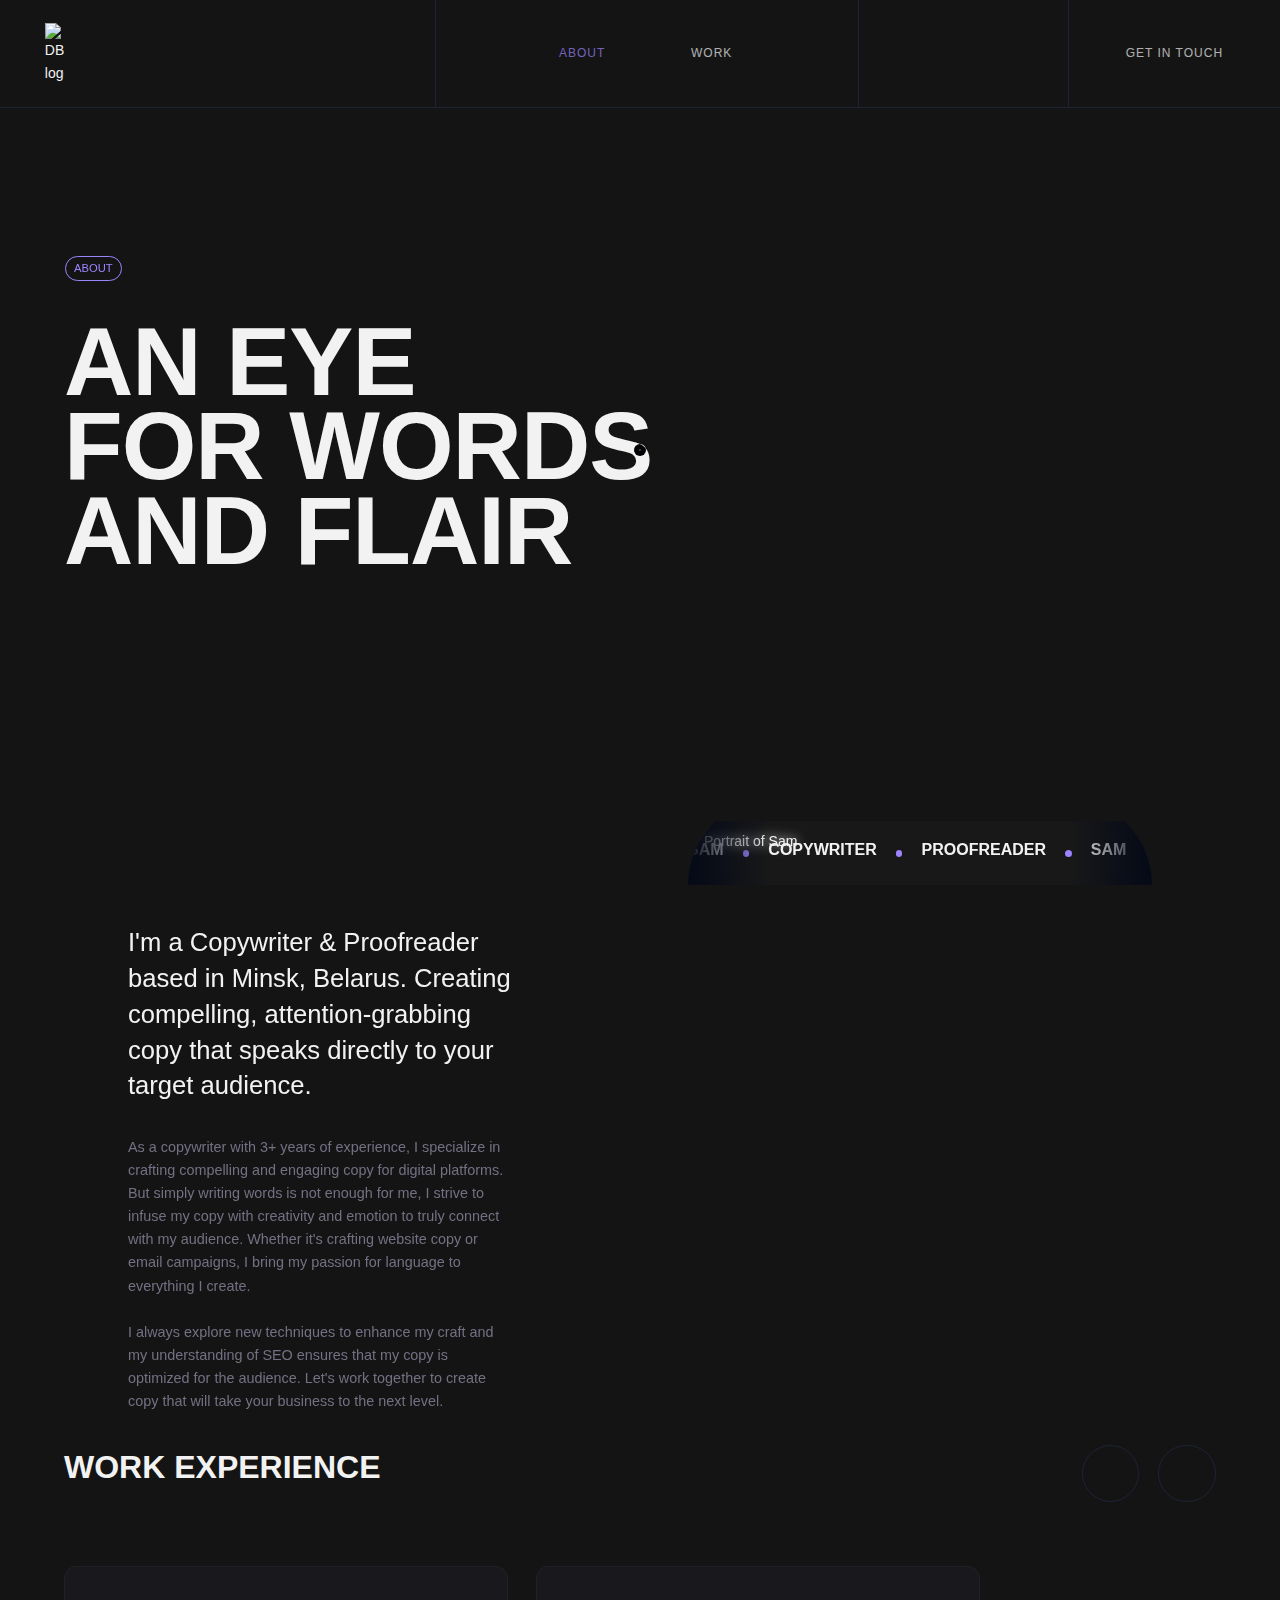
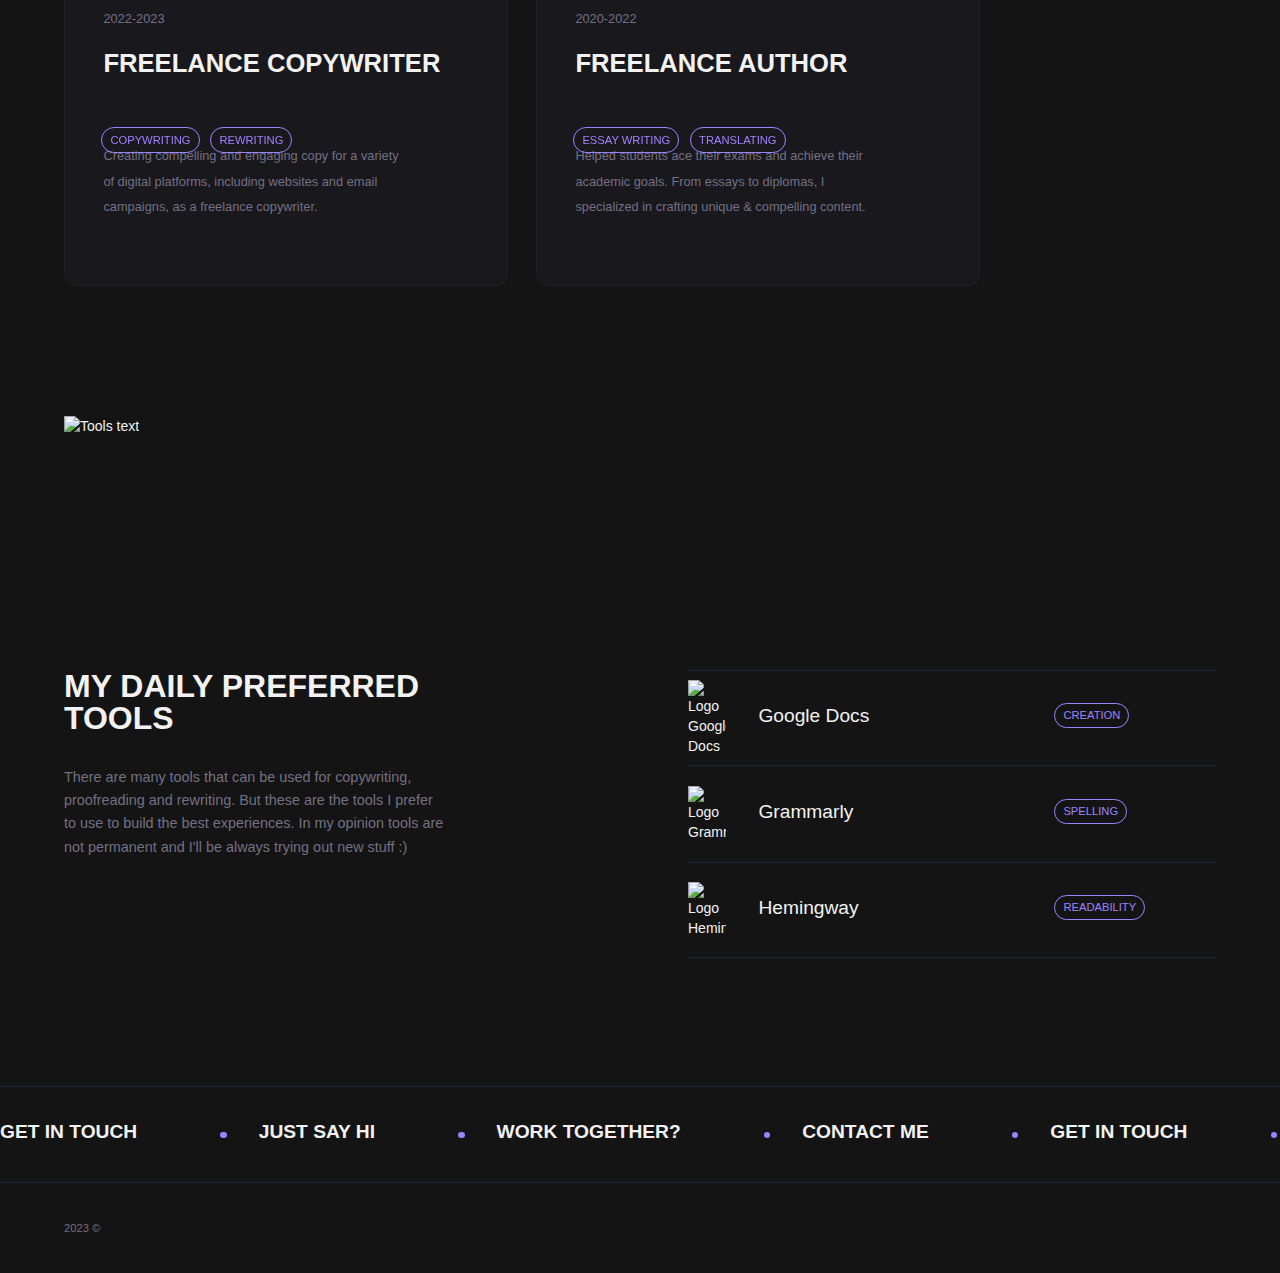
==== about.html @ 9ebb2fed "Update about.html" ====
<!DOCTYPE html>
<html data-wf-domain="https://gordein.github.io" data-wf-page="6288836106854d26032d0736" data-wf-site="60c0a5bb9df18e0c7bea5c2c"><head>
	<meta charset="utf-8"/>
	<title>About | Sam </title>
	<link href="custom.css" rel="stylesheet" type="text/css"/>
	<meta content="https://cdn.discordapp.com/attachments/1059084325095747654/1070628313837600848/sam-eye-about.png" property="og:image"/>
	  <meta content="About | Sam" property="twitter:title"/>
	  <meta content="https://cdn.discordapp.com/attachments/1059084325095747654/1070628313837600848/sam-eye-about.png" property="twitter:image"/>
	  <meta property="og:type" content="website"/>
	  <meta content="summary_large_image" name="twitter:card"/>
	  <meta content="width=device-width, initial-scale=1" name="viewport"/>
	  <meta content="Webflow" name="generator"/>
	
	<style>@media (min-width:992px) {html.w-mod-js:not(.w-mod-ix) [data-w-id="38221816-6a99-4891-651a-1a93fb639a9c"] {-webkit-transform:translate3d(null, 12rem, 0) scale3d(1, 1, 1) rotateX(-120deg) rotateY(0) rotateZ(0) skew(-12deg, null);-moz-transform:translate3d(null, 12rem, 0) scale3d(1, 1, 1) rotateX(-120deg) rotateY(0) rotateZ(0) skew(-12deg, null);-ms-transform:translate3d(null, 12rem, 0) scale3d(1, 1, 1) rotateX(-120deg) rotateY(0) rotateZ(0) skew(-12deg, null);transform:translate3d(null, 12rem, 0) scale3d(1, 1, 1) rotateX(-120deg) rotateY(0) rotateZ(0) skew(-12deg, null);transform-style:preserve-3d;}html.w-mod-js:not(.w-mod-ix) [data-w-id="39408f79-b410-c595-7891-6cba2c2f6c4b"] {-webkit-transform:translate3d(null, 12rem, 0) scale3d(1, 1, 1) rotateX(-120deg) rotateY(0) rotateZ(0) skew(-12deg, null);-moz-transform:translate3d(null, 12rem, 0) scale3d(1, 1, 1) rotateX(-120deg) rotateY(0) rotateZ(0) skew(-12deg, null);-ms-transform:translate3d(null, 12rem, 0) scale3d(1, 1, 1) rotateX(-120deg) rotateY(0) rotateZ(0) skew(-12deg, null);transform:translate3d(null, 12rem, 0) scale3d(1, 1, 1) rotateX(-120deg) rotateY(0) rotateZ(0) skew(-12deg, null);transform-style:preserve-3d;}html.w-mod-js:not(.w-mod-ix) [data-w-id="cc39ca61-0a6c-e155-3bb1-90d2348f4f29"] {-webkit-transform:translate3d(null, 12rem, 0) scale3d(1, 1, 1) rotateX(-120deg) rotateY(0) rotateZ(0) skew(-12deg, null);-moz-transform:translate3d(null, 12rem, 0) scale3d(1, 1, 1) rotateX(-120deg) rotateY(0) rotateZ(0) skew(-12deg, null);-ms-transform:translate3d(null, 12rem, 0) scale3d(1, 1, 1) rotateX(-120deg) rotateY(0) rotateZ(0) skew(-12deg, null);transform:translate3d(null, 12rem, 0) scale3d(1, 1, 1) rotateX(-120deg) rotateY(0) rotateZ(0) skew(-12deg, null);transform-style:preserve-3d;}html.w-mod-js:not(.w-mod-ix) [data-w-id="ab0c576b-f3e8-2d2e-d724-afb63de2dc76"] {-webkit-transform:translate3d(0, 4rem, 0) scale3d(1, 1, 1) rotateX(0) rotateY(0) rotateZ(0) skew(0, 0);-moz-transform:translate3d(0, 4rem, 0) scale3d(1, 1, 1) rotateX(0) rotateY(0) rotateZ(0) skew(0, 0);-ms-transform:translate3d(0, 4rem, 0) scale3d(1, 1, 1) rotateX(0) rotateY(0) rotateZ(0) skew(0, 0);transform:translate3d(0, 4rem, 0) scale3d(1, 1, 1) rotateX(0) rotateY(0) rotateZ(0) skew(0, 0);}html.w-mod-js:not(.w-mod-ix) [data-w-id="b366455e-6067-08b8-ad7d-d9fcb824f24d"] {-webkit-transform:translate3d(0, 4rem, 0) scale3d(1, 1, 1) rotateX(0) rotateY(0) rotateZ(0) skew(0, 0);-moz-transform:translate3d(0, 4rem, 0) scale3d(1, 1, 1) rotateX(0) rotateY(0) rotateZ(0) skew(0, 0);-ms-transform:translate3d(0, 4rem, 0) scale3d(1, 1, 1) rotateX(0) rotateY(0) rotateZ(0) skew(0, 0);transform:translate3d(0, 4rem, 0) scale3d(1, 1, 1) rotateX(0) rotateY(0) rotateZ(0) skew(0, 0);}html.w-mod-js:not(.w-mod-ix) [data-w-id="222529cc-79a7-c922-1035-0bdd20832854"] {opacity:0;}html.w-mod-js:not(.w-mod-ix) [data-w-id="14ae3b46-e488-0602-e25b-e9466b04ba0e"] {opacity:0;}html.w-mod-js:not(.w-mod-ix) [data-w-id="f0e04f12-83cd-f434-bad7-29b4ec335474"] {-webkit-transform:translate3d(0, 0, 0) scale3d(0, 0, 1) rotateX(0) rotateY(0) rotateZ(0) skew(0, 0);-moz-transform:translate3d(0, 0, 0) scale3d(0, 0, 1) rotateX(0) rotateY(0) rotateZ(0) skew(0, 0);-ms-transform:translate3d(0, 0, 0) scale3d(0, 0, 1) rotateX(0) rotateY(0) rotateZ(0) skew(0, 0);transform:translate3d(0, 0, 0) scale3d(0, 0, 1) rotateX(0) rotateY(0) rotateZ(0) skew(0, 0);}html.w-mod-js:not(.w-mod-ix) [data-w-id="28a20a65-4cf5-76c2-b8f5-c5e9aa40e141"] {-webkit-transform:translate3d(0, 0, 0) scale3d(0, 0, 1) rotateX(0) rotateY(0) rotateZ(0) skew(0, 0);-moz-transform:translate3d(0, 0, 0) scale3d(0, 0, 1) rotateX(0) rotateY(0) rotateZ(0) skew(0, 0);-ms-transform:translate3d(0, 0, 0) scale3d(0, 0, 1) rotateX(0) rotateY(0) rotateZ(0) skew(0, 0);transform:translate3d(0, 0, 0) scale3d(0, 0, 1) rotateX(0) rotateY(0) rotateZ(0) skew(0, 0);}html.w-mod-js:not(.w-mod-ix) [data-w-id="f9757612-7126-ed07-fc14-eea255e7ede3"] {-webkit-transform:translate3d(0, 12rem, 0) scale3d(1, 1, 1) rotateX(0) rotateY(0) rotateZ(0) skew(0, 0);-moz-transform:translate3d(0, 12rem, 0) scale3d(1, 1, 1) rotateX(0) rotateY(0) rotateZ(0) skew(0, 0);-ms-transform:translate3d(0, 12rem, 0) scale3d(1, 1, 1) rotateX(0) rotateY(0) rotateZ(0) skew(0, 0);transform:translate3d(0, 12rem, 0) scale3d(1, 1, 1) rotateX(0) rotateY(0) rotateZ(0) skew(0, 0);}}@media (max-width:991px) and (min-width:768px) {html.w-mod-js:not(.w-mod-ix) [data-w-id="38221816-6a99-4891-651a-1a93fb639a9c"] {-webkit-transform:translate3d(null, 12rem, 0) scale3d(1, 1, 1) rotateX(-120deg) rotateY(0) rotateZ(0) skew(-12deg, null);-moz-transform:translate3d(null, 12rem, 0) scale3d(1, 1, 1) rotateX(-120deg) rotateY(0) rotateZ(0) skew(-12deg, null);-ms-transform:translate3d(null, 12rem, 0) scale3d(1, 1, 1) rotateX(-120deg) rotateY(0) rotateZ(0) skew(-12deg, null);transform:translate3d(null, 12rem, 0) scale3d(1, 1, 1) rotateX(-120deg) rotateY(0) rotateZ(0) skew(-12deg, null);transform-style:preserve-3d;}html.w-mod-js:not(.w-mod-ix) [data-w-id="39408f79-b410-c595-7891-6cba2c2f6c4b"] {-webkit-transform:translate3d(null, 12rem, 0) scale3d(1, 1, 1) rotateX(-120deg) rotateY(0) rotateZ(0) skew(-12deg, null);-moz-transform:translate3d(null, 12rem, 0) scale3d(1, 1, 1) rotateX(-120deg) rotateY(0) rotateZ(0) skew(-12deg, null);-ms-transform:translate3d(null, 12rem, 0) scale3d(1, 1, 1) rotateX(-120deg) rotateY(0) rotateZ(0) skew(-12deg, null);transform:translate3d(null, 12rem, 0) scale3d(1, 1, 1) rotateX(-120deg) rotateY(0) rotateZ(0) skew(-12deg, null);transform-style:preserve-3d;}html.w-mod-js:not(.w-mod-ix) [data-w-id="cc39ca61-0a6c-e155-3bb1-90d2348f4f29"] {-webkit-transform:translate3d(null, 12rem, 0) scale3d(1, 1, 1) rotateX(-120deg) rotateY(0) rotateZ(0) skew(-12deg, null);-moz-transform:translate3d(null, 12rem, 0) scale3d(1, 1, 1) rotateX(-120deg) rotateY(0) rotateZ(0) skew(-12deg, null);-ms-transform:translate3d(null, 12rem, 0) scale3d(1, 1, 1) rotateX(-120deg) rotateY(0) rotateZ(0) skew(-12deg, null);transform:translate3d(null, 12rem, 0) scale3d(1, 1, 1) rotateX(-120deg) rotateY(0) rotateZ(0) skew(-12deg, null);transform-style:preserve-3d;}html.w-mod-js:not(.w-mod-ix) [data-w-id="ab0c576b-f3e8-2d2e-d724-afb63de2dc76"] {-webkit-transform:translate3d(0, 4rem, 0) scale3d(1, 1, 1) rotateX(0) rotateY(0) rotateZ(0) skew(0, 0);-moz-transform:translate3d(0, 4rem, 0) scale3d(1, 1, 1) rotateX(0) rotateY(0) rotateZ(0) skew(0, 0);-ms-transform:translate3d(0, 4rem, 0) scale3d(1, 1, 1) rotateX(0) rotateY(0) rotateZ(0) skew(0, 0);transform:translate3d(0, 4rem, 0) scale3d(1, 1, 1) rotateX(0) rotateY(0) rotateZ(0) skew(0, 0);}html.w-mod-js:not(.w-mod-ix) [data-w-id="b366455e-6067-08b8-ad7d-d9fcb824f24d"] {-webkit-transform:translate3d(0, 4rem, 0) scale3d(1, 1, 1) rotateX(0) rotateY(0) rotateZ(0) skew(0, 0);-moz-transform:translate3d(0, 4rem, 0) scale3d(1, 1, 1) rotateX(0) rotateY(0) rotateZ(0) skew(0, 0);-ms-transform:translate3d(0, 4rem, 0) scale3d(1, 1, 1) rotateX(0) rotateY(0) rotateZ(0) skew(0, 0);transform:translate3d(0, 4rem, 0) scale3d(1, 1, 1) rotateX(0) rotateY(0) rotateZ(0) skew(0, 0);}html.w-mod-js:not(.w-mod-ix) [data-w-id="222529cc-79a7-c922-1035-0bdd20832854"] {opacity:0;}html.w-mod-js:not(.w-mod-ix) [data-w-id="14ae3b46-e488-0602-e25b-e9466b04ba0e"] {opacity:0;}html.w-mod-js:not(.w-mod-ix) [data-w-id="f0e04f12-83cd-f434-bad7-29b4ec335474"] {-webkit-transform:translate3d(0, 0, 0) scale3d(0, 0, 1) rotateX(0) rotateY(0) rotateZ(0) skew(0, 0);-moz-transform:translate3d(0, 0, 0) scale3d(0, 0, 1) rotateX(0) rotateY(0) rotateZ(0) skew(0, 0);-ms-transform:translate3d(0, 0, 0) scale3d(0, 0, 1) rotateX(0) rotateY(0) rotateZ(0) skew(0, 0);transform:translate3d(0, 0, 0) scale3d(0, 0, 1) rotateX(0) rotateY(0) rotateZ(0) skew(0, 0);}html.w-mod-js:not(.w-mod-ix) [data-w-id="28a20a65-4cf5-76c2-b8f5-c5e9aa40e141"] {-webkit-transform:translate3d(0, 0, 0) scale3d(0, 0, 1) rotateX(0) rotateY(0) rotateZ(0) skew(0, 0);-moz-transform:translate3d(0, 0, 0) scale3d(0, 0, 1) rotateX(0) rotateY(0) rotateZ(0) skew(0, 0);-ms-transform:translate3d(0, 0, 0) scale3d(0, 0, 1) rotateX(0) rotateY(0) rotateZ(0) skew(0, 0);transform:translate3d(0, 0, 0) scale3d(0, 0, 1) rotateX(0) rotateY(0) rotateZ(0) skew(0, 0);}html.w-mod-js:not(.w-mod-ix) [data-w-id="f9757612-7126-ed07-fc14-eea255e7ede3"] {-webkit-transform:translate3d(0, 12rem, 0) scale3d(1, 1, 1) rotateX(0) rotateY(0) rotateZ(0) skew(0, 0);-moz-transform:translate3d(0, 12rem, 0) scale3d(1, 1, 1) rotateX(0) rotateY(0) rotateZ(0) skew(0, 0);-ms-transform:translate3d(0, 12rem, 0) scale3d(1, 1, 1) rotateX(0) rotateY(0) rotateZ(0) skew(0, 0);transform:translate3d(0, 12rem, 0) scale3d(1, 1, 1) rotateX(0) rotateY(0) rotateZ(0) skew(0, 0);}}</style><link href="https://fonts.googleapis.com" rel="preconnect"/><link href="https://fonts.gstatic.com" rel="preconnect" crossorigin="anonymous"/><script src="https://ajax.googleapis.com/ajax/libs/webfont/1.6.26/webfont.js" type="text/javascript"></script><script type="text/javascript">WebFont.load({  google: {    families: ["Space Grotesk:regular,500"]  }});</script><!--[if lt IE 9]><script src="https://cdnjs.cloudflare.com/ajax/libs/html5shiv/3.7.3/html5shiv.min.js" type="text/javascript"></script><![endif]--><script type="text/javascript">!function(o,c){var n=c.documentElement,t=" w-mod-";n.className+=t+"js",("ontouchstart"in o||o.DocumentTouch&&c instanceof DocumentTouch)&&(n.className+=t+"touch")}(window,document);</script><link href="https://uploads-ssl.webflow.com/60c0a5bb9df18e0c7bea5c2c/620c2277b1000103f88686e5_db-favicon.png" rel="shortcut icon" type="image/x-icon"/><link href="https://uploads-ssl.webflow.com/60c0a5bb9df18e0c7bea5c2c/620c227cd350036c5b5b2810_db-webclip.png" rel="apple-touch-icon"/>
<script type="text/javascript">window.__WEBFLOW_CURRENCY_SETTINGS = {"currencyCode":"USD","$init":true,"symbol":"$","decimal":".","fractionDigits":2,"group":",","template":"{{wf {\"path\":\"symbol\",\"type\":\"PlainText\"} }} {{wf {\"path\":\"amount\",\"type\":\"CommercePrice\"} }} {{wf {\"path\":\"currencyCode\",\"type\":\"PlainText\"} }}","hideDecimalForWholeNumbers":false};</script>
<!-- Google Tag Manager -->
<script>(function(w,d,s,l,i){w[l]=w[l]||[];w[l].push({'gtm.start':
new Date().getTime(),event:'gtm.js'});var f=d.getElementsByTagName(s)[0],
j=d.createElement(s),dl=l!='dataLayer'?'&l='+l:'';j.async=true;j.src=
'https://www.googletagmanager.com/gtm.js?id='+i+dl;f.parentNode.insertBefore(j,f);
})(window,document,'script','dataLayer','GTM-5WFK6BG');</script>
<!-- End Google Tag Manager -->
<link rel="canonical" href="https://gordein.github.io/about">
</head>
<body>
	<!-- Google Tag Manager (noscript) -->
<noscript><iframe src="https://www.googletagmanager.com/ns.html?id=GTM-5WFK6BG"
height="0" width="0" style="display:none;visibility:hidden"></iframe></noscript>
<!-- End Google Tag Manager (noscript) -->
	<div class="cursor-wrapper--hover"><div data-w-id="8dd45bc4-75b1-0bf2-9ded-cfc204558b41" style="width:0rem;height:0rem" class="cursor--hover"><div class="cursor-text__wrapper"><h6 style="-webkit-transform:translate3d(0, 7rem, 0) scale3d(1, 1, 1) rotateX(0) rotateY(0) rotateZ(0) skew(0, 0);-moz-transform:translate3d(0, 7rem, 0) scale3d(1, 1, 1) rotateX(0) rotateY(0) rotateZ(0) skew(0, 0);-ms-transform:translate3d(0, 7rem, 0) scale3d(1, 1, 1) rotateX(0) rotateY(0) rotateZ(0) skew(0, 0);transform:translate3d(0, 7rem, 0) scale3d(1, 1, 1) rotateX(0) rotateY(0) rotateZ(0) skew(0, 0);display:none" class="text--cursor">Drag</h6></div></div><div class="w-embed"><style>
	.cursor-wrapper--hover	{
		pointer-events:none;
    }
</style></div></div><div class="cursor-wrapper"><div data-w-id="b14fd8ae-fa21-44ad-5840-5b3e86275758" style="width:1.6rem;height:1.6rem;opacity:1;display:flex" class="cursor"></div><div class="w-embed"><style>
	.cursor-wrapper{
		pointer-events:none;
    mix-blend-mode:difference; 
    }
</style></div></div><div class="page-wrapper"><div class="global"><div class="reset w-embed"><style>

/* Snippet gets rid of top margin on first element in any rich text*/
.w-richtext>:first-child {
	margin-top: 0;
}

/* Snippet gets rid of bottom margin on last element in any rich text*/
.w-richtext>:last-child, .w-richtext ol li:last-child, .w-richtext ul li:last-child {
    margin-bottom: 0;
}

/* Snippet makes all link elements listed below to inherit color from their parent */
a, 
.w-tab-link,
.w-nav-link,
.w-dropdown-btn,
.w-dropdown-toggle,
.w-dropdown-link
{
color: inherit;
}

/* Snippet prevents all click and hover interaction with an element */
.clickable--off {
  pointer-events: none;
}

/* Snippet enables all click and hover interaction with an element */
.clickable--on {
  pointer-events: auto;
}
body {
  user-select: none;
}

/* Snippet enables you to add class of div-square which creates and maintains a 1:1 dimension of a div.*/
.div-square::after {
  content: "";
  display: block;
  padding-bottom: 100%;
}

/*Hide focus outline for main content element*/
  main:focus-visible {
	outline: -webkit-focus-ring-color auto 0px;
}

/*Apply "..." After 3 lines of Text */
.text-style--3lines {
  display: -webkit-box;
  overflow: hidden;
  -webkit-line-clamp: 3;
  -webkit-box-orient: vertical;
}

/*Apply "..." After 2 lines of Text */
.text-style--2lines {
  display: -webkit-box;
  overflow: hidden;
  -webkit-line-clamp: 2;
  -webkit-box-orient: vertical;
}

/*Apply "..." After 1 lines of Text */
.text-style--1line {
  display: -webkit-box;
  overflow: hidden;
  -webkit-line-clamp: 1;
  -webkit-box-orient: vertical;
}

/* Make sure containers never lose their center alignment*/
.container-medium, .container-small, .container-large {
  margin-right: auto !important;
  margin-left: auto !important;
}

/*Reset selects, buttons, and links styles*/
.w-input, .w-select, a {
  color: inherit;
  text-decoration: inherit;
  font-size: inherit;
}

.w-select {
    -webkit-appearance: none;
    -moz-appearance: none;
}

/*Hide focus outline when using anchor links to go to sections on safari*/
*:focus {
	outline: none;
}

/*Font smoothing*/
html {
  -webkit-font-smoothing: antialiased;
  -moz-osx-font-smoothing: grayscale;
}

/* Reset ordered list li styling */
ol {
	padding-left: 2.4rem !important;
}

ol li {
	background-image: none !important;
  padding-left: 1.6rem !important;
}

/* Hide scrollbar for Chrome, Safari and Opera */
.ctb-nav__item-wrapper::-webkit-scrollbar {
  display: none;
}

/* Hide scrollbar for IE, Edge and Firefox */
.ctb-nav__item-wrapper {
  -ms-overflow-style: none;  /* IE and Edge */
  scrollbar-width: none;  /* Firefox */
} 

.w-checkbox-input--inputType-custom.w--redirected-focus,
.w-form-formradioinput--inputType-custom.w--redirected-focus {
	box-shadow: none;
}


</style></div><div class="global-responsiveness w-embed"><style>

/* Standards */
html {
	font-size: clamp(62.5%, 1vw, 62.5%);
  -webkit-font-smoothing: antialiased;
}

/* Van 992px tot 1340px schermgrootte wordt de font-size 50% s */ 
@media screen and (max-width: 1340px) and (min-width: 992px) {
  html {
    font-size: 50%;
  }
}

</style></div><div class="padding-en-margin-directions w-embed"><style>

/* Margin directions */

.margin--top {
  margin-right: 0rem !important;
  margin-bottom: 0rem !important;
  margin-left: 0rem !important;
}

.margin--bottom {
  margin-top: 0rem !important;
  margin-right: 0rem !important;
  margin-left: 0rem !important;
}

.margin--left {
  margin-top: 0rem !important;
  margin-right: 0rem !important;
  margin-bottom: 0rem !important;
}

.margin--right {
  margin-top: 0rem !important;
  margin-bottom: 0rem !important;
  margin-left: 0rem !important;
}

.margin--vertical {
  margin-right: 0rem !important;
  margin-left: 0rem !important;
}

.margin--horizontal {
  margin-top: 0rem !important;
  margin-bottom: 0rem !important;
}


/* Padding directions */

.padding--top {
  padding-right: 0rem !important;
  padding-bottom: 0rem !important;
  padding-left: 0rem !important;
}

.padding--bottom {
  padding-top: 0rem !important;
  padding-right: 0rem !important;
  padding-left: 0rem !important;
}

.padding--left {
  padding-top: 0rem !important;
  padding-right: 0rem !important;
  padding-bottom: 0rem !important;
}

.padding--right {
  padding-top: 0rem !important;
  padding-bottom: 0rem !important;
  padding-left: 0rem !important;
}

.padding--vertical {
  padding-right: 0rem !important;
  padding-left: 0rem !important;
}

.padding--horizontal {
  padding-top: 0rem !important;
  padding-bottom: 0rem !important;
}

</style></div><div class="custom-text-selection w-embed"><style> 
/* Mouse Selection */ 
::selection { 
  background: #554E55; 
  color: #E1DCDC; 
} 

/* Code for Firefox */
::-moz-selection { 
  background: #554E55; 
  color: #E1DCDC; 
} 
</style></div><div class="custom-overflow-css w-embed"><style>

.body--dark .is--overflow-hidden{
	overflow-x: hidden;
 }
 
</style></div></div><<main class="main-content"><div data-collapse="medium" data-animation="default" data-duration="400" data-easing="ease" data-easing2="ease" role="banner" class="nav nav--scroll w-nav"><div class="nav_container w-container"><a href="./" data-w-id="6632aaa3-17e3-ac24-3bde-2315f2d0626c" class="nav-logo w-nav-brand"><img src="https://uploads-ssl.webflow.com/60c0a5bb9df18e0c7bea5c2c/60c21a1a2e896719a32acc81_logo.svg" loading="lazy" alt="DB logo" class="nav-logo__icon"/></a><nav role="navigation" class="nav__links w-nav-menu"><div class="w-layout-grid nav__links-grid"><a href="./about" data-w-id="6632aaa3-17e3-ac24-3bde-2315f2d06270" aria-current="page" class="nav-link w-nav-link w--current">About</a><a href="./" data-w-id="6632aaa3-17e3-ac24-3bde-2315f2d06272" class="nav-link w-nav-link">Work</a></div></nav><div class="nav__socials"><div class="w-layout-grid nav__socials-grid"><a id="w-node-_8e21ad5a-478e-d4c8-cf8c-8c22c8f28bca-f2d0626a" data-w-id="8e21ad5a-478e-d4c8-cf8c-8c22c8f28bca" href="https://hh.ru/resume/d0a9641aff0b9007580039ed1f79374a774d63" target="_blank" class="nav__socials-item w-inline-block"><img src="https://uploads-ssl.webflow.com/60c0a5bb9df18e0c7bea5c2c/620d36f4177c75b9bd3ffae8_icon-linkedin.svg" loading="lazy" alt="" class="socials-item--dribbble"/><div class="socials-item__bg"></div></a></div></div><div data-w-id="6632aaa3-17e3-ac24-3bde-2315f2d0627f" class="nav__contact"><a href="./contact" data-w-id="c4b2f70b-4985-1e00-e2d7-23a997ac890d" class="nav-link w-nav-link">Get in touch</a></div><div data-w-id="6632aaa3-17e3-ac24-3bde-2315f2d06282" class="nav-menu"><div class="nav-link nav-menu__text">MENU</div><div class="nav-menu__burger"><div class="nav-menu__line line--first"></div><div class="nav-menu__line line--second"></div></div></div><div class="nav__overlay"><div class="container"><div class="nav__list"><a href="./about" aria-current="page" class="nav__item w-inline-block w--current"><div class="nav__item-text">About</div></a><a href="./" class="nav__item w-inline-block"><div class="nav__item-text">WORK</div></a><a href="./contact" class="nav__item w-inline-block"><div class="nav__item-text">Contact</div></a><div class="w-layout-grid nav-overlay__socials-grid"><a id="w-node-bbeb5a62-db51-2ac4-3fb4-0f144972f1bf-f2d0626a" href="https://t.me/songreed" target="_blank" class="nav-overlay__socials-item w-inline-block"><img src="https://cdn.discordapp.com/attachments/1069917436779974737/1070333649939079228/telegram.png" loading="lazy" alt="Telegram icon" class="socials-item--instagram"/><div class="nav-overlay__socials-item-bg"></div></a><a id="w-node-bbeb5a62-db51-2ac4-3fb4-0f144972f1c2-f2d0626a" href="https://gordein.github.io/" target="_blank" class="nav-overlay__socials-item w-inline-block"><img src="https://uploads-ssl.webflow.com/60c0a5bb9df18e0c7bea5c2c/620972df7d75bc4d4b05a5a7_icon-dribbble.svg" loading="lazy" alt="Dribbble icon" class="socials-item--dribbble"/><div class="nav-overlay__socials-item-bg"></div></a><a id="w-node-bbeb5a62-db51-2ac4-3fb4-0f144972f1c5-f2d0626a" href="https://hh.ru/resume/d0a9641aff0b9007580039ed1f79374a774d63" target="_blank" class="nav-overlay__socials-item w-inline-block"><img src="https://uploads-ssl.webflow.com/60c0a5bb9df18e0c7bea5c2c/620d36f4177c75b9bd3ffae8_icon-linkedin.svg" loading="lazy" alt="" class="socials-item--dribbble"/><div class="nav-overlay__socials-item-bg"></div></a></div></div></div></div></div></div><section data-w-id="c3439e5c-c1a2-3fa0-2505-defa8e8b7c80" class="section--about wf-section"><div class="page-padding"><div class="container--large w-container"><div class="padding--vertical padding--custom1"><div class="margin--bottom margin--custom1"><div class="title__wrapper"><div class="margin--bottom margin--large"><div class="label__wrapper"><div class="label__mask"><a href="#" class="label label--purple w-inline-block"><div class="btn__wrapper"><div class="btn__text">about</div></div><div class="btn__background"></div></a></div></div></div><div class="heading-huge__wrapper"><div class="heading-huge__row"><h1 data-w-id="38221816-6a99-4891-651a-1a93fb639a9c" class="heading--huge">An eye<br/></h1></div><div class="heading-huge__row"><h1 data-w-id="39408f79-b410-c595-7891-6cba2c2f6c4b" class="heading--huge">for words<br/></h1></div><div class="heading-huge__row"><h1 data-w-id="cc39ca61-0a6c-e155-3bb1-90d2348f4f29" class="heading--huge">and flair<br/></h1></div><div class="about-eye-3d__wrapper"><div class="eye-3d w-embed w-iframe"><iframe src='https://my.spline.design/untitled-4274b98c19e90cf75e238576493c9444/' frameborder='0' width='100%' height='100%'></iframe></div></div><div data-w-id="f0e04f12-83cd-f434-bad7-29b4ec335474" class="about-eye__wrapper"><div class="about-eye__pupil-wrapper"><div class="about-eye__pupil"></div></div><img src="https://uploads-ssl.webflow.com/60c0a5bb9df18e0c7bea5c2c/620aa737b5b8778c0154f97f_eye-gradient.png" loading="lazy" alt="Eye visual" class="eye__img--gradient"/><div class="about-eye__circle"></div></div></div><div class="heading-huge__wrapper is--mobile"><h1 class="heading--huge">An eye<br/>for words and flair</h1><div data-w-id="28a20a65-4cf5-76c2-b8f5-c5e9aa40e141" class="about-eye__wrapper"><div class="about-eye__pupil-wrapper"><div class="about-eye__pupil"></div></div><img src="https://uploads-ssl.webflow.com/60c0a5bb9df18e0c7bea5c2c/620aa737b5b8778c0154f97f_eye-gradient.png" loading="lazy" alt="Eye visual" class="eye__img--gradient"/><div class="about-eye__circle"></div></div></div></div><div class="texture--noise is--about"></div><div data-w-id="14ae3b46-e488-0602-e25b-e9466b04ba0e" class="about-title__gradient-small"></div><div data-w-id="222529cc-79a7-c922-1035-0bdd20832854" class="about-title__gradient"></div></div><div data-w-id="f9757612-7126-ed07-fc14-eea255e7ede3" class="about-content__grid"><div id="w-node-_8fe3c129-19ea-c58a-8c53-a0c0c20fcfcf-032d0736" class="about-content__wrapper"><div class="max-width--small"><div class="margin--bottom margin--medium"><p class="text-size--xlarge text-color--white-smoke">I'm a Copywriter &amp; Proofreader based in Minsk, Belarus. Creating compelling, attention-grabbing copy that speaks directly to your target audience.</p></div><p>As a copywriter with 3+ years of experience, I specialize in crafting compelling and engaging copy for digital platforms. But simply writing words is not enough for me, I strive to infuse my copy with creativity and emotion to truly connect with my audience. Whether it's crafting website copy or email campaigns, I bring my passion for language to everything I create.<br/><br/>I always explore new techniques to enhance my craft and my understanding of SEO ensures that my copy is optimized for the audience. Let's work together to create copy that will take your business to the next level. <br/></p></div></div><div id="w-node-_7bc0c53d-96d7-ed02-54a2-08e67b8f3238-032d0736" class="about-content__img-wrapper"><div class="about-content__img-text-wrapper"><div class="about-content__img-text--overlay"></div><div class="img-text__loop-container"><div class="loop__content"><h4 class="text-size--medium">Sam</h4><div class="text-dot--small"></div><h4 class="text-size--medium">Copywriter</h4><div class="text-dot--small"></div><h4 class="text-size--medium">Proofreader</h4><div class="text-dot--small"></div></div><div class="loop__content"><h4 class="text-size--medium">Sam</h4><div class="text-dot--small"></div><h4 class="text-size--medium">Copywriter</h4><div class="text-dot--small"></div><h4 class="text-size--medium">Proofreader</h4><div class="text-dot--small"></div></div></div></div><img src="https://cdn.discordapp.com/attachments/1069876675057303632/1069886599166435328/me.png" loading="lazy" alt="Portrait of Sam" class="about-content__img"/></div></div></div></div></div></section><section class="section--experience wf-section"><div class="page-padding"><div class="container--large w-container"><div class="padding--bottom padding--custom1"><div class="margin--bottom margin--huge"><div class="experience-heading__wrapper"><h2>Work experience</h2><div class="swiper-arrow-wrapper"><div data-w-id="2ad0e3ed-dd2a-f085-bddd-5863ac6de8df" class="slider-btn-left__wrapper"><div id="left-button" class="slider-button-left"></div><div style="background-color:rgba(0,0,0,0)" class="button-background"></div></div><div data-w-id="0e5d8e27-6804-f82b-a6a7-ceea3208cd46" class="slider-btn-right__wrapper"><div id="right-button" class="slider-button-right"></div><div style="background-color:rgba(0,0,0,0)" class="button-background"></div></div></div></div></div><div id="basic-swiper" data-w-id="3c8ee30f-1cc0-3606-a4b9-093780203514" class="basic-swiper w-dyn-list"><div role="list" class="swiper-wrapper basic-slider-list w-dyn-items"><div role="listitem" class="swiper-slide basic-swiper-item w-dyn-item"><a href="#" class="experience__item w-inline-block"><p class="text-size--small">2022-2023</p><div class="margin--vertical margin--xsmall"><h3>Freelance Copywriter</h3></div><div class="w-layout-grid experience__item-label-grid"><div class="experience__label-wrapper"><div data-w-id="ab0c576b-f3e8-2d2e-d724-afb63de2dc76" class="label label--purple"><div class="btn__wrapper"><div class="btn__text">Copywriting</div></div></div></div><div class="experience__label-wrapper"><div data-w-id="b366455e-6067-08b8-ad7d-d9fcb824f24d" class="label label--purple"><div class="btn__wrapper"><div class="btn__text">Rewriting</div></div></div></div></div><div class="max-width--xsmall"><p class="text-size--small">Creating compelling and engaging copy for a variety of digital platforms, including websites and email campaigns, as a freelance copywriter.</p></div></a></div><div role="listitem" class="swiper-slide basic-swiper-item w-dyn-item"><a href="#" class="experience__item w-inline-block"><p class="text-size--small">2020-2022</p><div class="margin--vertical margin--xsmall"><h3>Freelance Author</h3></div><div class="w-layout-grid experience__item-label-grid"><div class="experience__label-wrapper"><div data-w-id="ab0c576b-f3e8-2d2e-d724-afb63de2dc76" class="label label--purple"><div class="btn__wrapper"><div class="btn__text">Essay Writing</div></div></div></div><div class="experience__label-wrapper"><div data-w-id="b366455e-6067-08b8-ad7d-d9fcb824f24d" class="label label--purple"><div class="btn__wrapper"><div class="btn__text">Translating</div></div></div></div></div><div class="max-width--xsmall"><p class="text-size--small">Helped students ace their exams and achieve their academic goals. From essays to diplomas, I specialized in crafting unique &amp; compelling content.</p></div></a></div></div></div></div></div></div></section><section data-w-id="71ba6863-cdea-4a35-8ecc-5d6a6d6d2b64" class="section--tools wf-section"><div class="page-padding"><div class="container--large w-container"><div class="padding--bottom padding--custom1"><div class="heading-xxl__wrapper"><div class="heading-xxl"><img src="https://uploads-ssl.webflow.com/60c0a5bb9df18e0c7bea5c2c/6217f0ee52d939dde2ee95d7_tools.svg" loading="lazy" alt="Tools text" class="heading--xxl"/></div></div><div class="tools__content-grid"><div id="w-node-_71ba6863-cdea-4a35-8ecc-5d6a6d6d2b6c-032d0736" class="tools__content-wrapper"><div class="max-width--small"><div id="w-node-_71ba6863-cdea-4a35-8ecc-5d6a6d6d2b6e-032d0736" class="margin--bottom margin--medium"><h2>My daily preferred tools</h2></div><p id="w-node-_71ba6863-cdea-4a35-8ecc-5d6a6d6d2b71-032d0736">There are many tools that can be used for copywriting, proofreading and rewriting. But these are the tools I prefer to use to build the best experiences. In my opinion tools are not permanent and I'll be always trying out new stuff :)</p></div></div><div id="w-node-_71ba6863-cdea-4a35-8ecc-5d6a6d6d2b73-032d0736" class="tools__list-wrapper"><div class="tools__item-wrapper"><img src="https://cdn.discordapp.com/attachments/1069917436779974737/1070333105925271632/Docs.png" loading="lazy" width="40" alt="Logo Google Docs" class="tools__logo"/><div id="w-node-_71ba6863-cdea-4a35-8ecc-5d6a6d6d2b76-032d0736" class="tools-title__wrapper"><h6 id="w-node-_71ba6863-cdea-4a35-8ecc-5d6a6d6d2b77-032d0736">Google Docs</h6></div><div id="w-node-_71ba6863-cdea-4a35-8ecc-5d6a6d6d2b79-032d0736" class="tools__label-wrapper"><a href="#" class="label label--purple w-inline-block"><div class="btn__wrapper"><div class="btn__text">Creation</div></div><div class="btn__background"></div></a></div></div><div class="tools__item-wrapper is--center"><img src="https://cdn.discordapp.com/attachments/1069917436779974737/1070333105640050708/Grammarly.png" loading="lazy" width="40" alt="Logo Grammarly" class="tools__logo"/><div id="w-node-_71ba6863-cdea-4a35-8ecc-5d6a6d6d2b7d-032d0736" class="tools-title__wrapper"><h6 id="w-node-_71ba6863-cdea-4a35-8ecc-5d6a6d6d2b7e-032d0736" class="heading-9">Grammarly</h6></div><div id="w-node-_71ba6863-cdea-4a35-8ecc-5d6a6d6d2b80-032d0736" class="tools__label-wrapper"><a href="#" class="label label--purple w-inline-block"><div class="btn__wrapper"><div class="btn__text">Spelling</div></div><div class="btn__background"></div></a></div></div><div class="tools__item-wrapper"><img src="https://cdn.discordapp.com/attachments/1069917436779974737/1070333105380016188/ham.png" loading="lazy" width="40" alt="Logo Hemingway" class="tools__logo"/><div id="w-node-_71ba6863-cdea-4a35-8ecc-5d6a6d6d2b84-032d0736" class="tools-title__wrapper"><h6 id="w-node-_71ba6863-cdea-4a35-8ecc-5d6a6d6d2b85-032d0736">Hemingway</h6></div><div id="w-node-_71ba6863-cdea-4a35-8ecc-5d6a6d6d2b87-032d0736" class="tools__label-wrapper"><a href="#" class="label label--purple w-inline-block"><div class="btn__wrapper"><div class="btn__text">Readability</div></div><div class="btn__background"></div></a></div></div></div></div></div></div></div></section><section data-w-id="4090d2c1-9d3a-3db3-8b8d-5b5eed5e77e5" class="section--work-cta hide wf-section"><div class="page-padding"><div class="container--large w-container"><div class="padding--vertical padding--xxhuge"><div id="w-node-_2cd2e90e-71ea-7c66-a002-4f3bde87dace-032d0736" class="work-cta__wrapper"><div class="work-cta__img"><img src="https://uploads-ssl.webflow.com/60c0a5bb9df18e0c7bea5c2c/6217f0f59ddb430f39bcbedb_icon-tools.svg" loading="lazy" alt="Tools icon" class="image"/></div><div class="max-width--large"><div id="w-node-_1985ca74-a111-ae80-6334-023d4c9210b3-032d0736" class="margin--bottom margin--medium"><div href="" class="work-cta__rich-text w-richtext"><p>I am available for an unlimited number of freelance projects this year. Looking for a <a href="#">Copywriter</a> <a href="#">Proofreader</a>? </p><p>Just get in touch.</p></div></div></div></div></div></div></div></section><div data-w-id="8595bbf9-ca57-89b8-9919-8205b533d8db" class="section--contact-cta wf-section"><a data-w-id="8595bbf9-ca57-89b8-9919-8205b533d8dc" href="./contact" class="contact-c2a__link w-inline-block"><div class="contact-c2a__wrapper"><div class="loop__content"><div class="c2a__heading-wrapper"><h4>Get in touch</h4><div class="btn-arrow__wrapper"><img src="https://uploads-ssl.webflow.com/60c0a5bb9df18e0c7bea5c2c/60c4ad092d9aaf42d2eeafcd_arrow.svg" loading="lazy" alt="" class="btn__icon-arrow--large"/></div></div><div class="text-dot--medium"></div><div class="c2a__heading-wrapper"><h4>Just say Hi</h4><div class="btn-arrow__wrapper"><img src="https://uploads-ssl.webflow.com/60c0a5bb9df18e0c7bea5c2c/60c4ad092d9aaf42d2eeafcd_arrow.svg" loading="lazy" alt="" class="btn__icon-arrow--large"/></div></div><div class="text-dot--medium"></div><div class="c2a__heading-wrapper"><h4>Work together?</h4><div class="btn-arrow__wrapper"><img src="https://uploads-ssl.webflow.com/60c0a5bb9df18e0c7bea5c2c/60c4ad092d9aaf42d2eeafcd_arrow.svg" loading="lazy" alt="" class="btn__icon-arrow--large"/></div></div><div class="text-dot--medium"></div><div class="c2a__heading-wrapper"><h4>Contact me</h4><div class="btn-arrow__wrapper"><img src="https://uploads-ssl.webflow.com/60c0a5bb9df18e0c7bea5c2c/60c4ad092d9aaf42d2eeafcd_arrow.svg" loading="lazy" alt="" class="btn__icon-arrow--large"/></div></div><div class="text-dot--medium"></div></div><div class="loop__content"><div class="c2a__heading-wrapper"><h4>Get in touch</h4><div class="btn-arrow__wrapper"><img src="https://uploads-ssl.webflow.com/60c0a5bb9df18e0c7bea5c2c/60c4ad092d9aaf42d2eeafcd_arrow.svg" loading="lazy" alt="" class="btn__icon-arrow--large"/></div></div><div class="text-dot--medium"></div><div class="c2a__heading-wrapper"><h4>Just say Hi</h4><div class="btn-arrow__wrapper"><img src="https://uploads-ssl.webflow.com/60c0a5bb9df18e0c7bea5c2c/60c4ad092d9aaf42d2eeafcd_arrow.svg" loading="lazy" alt="" class="btn__icon-arrow--large"/></div></div><div class="text-dot--medium"></div><div class="c2a__heading-wrapper"><h4>Work together?</h4><div class="btn-arrow__wrapper"><img src="https://uploads-ssl.webflow.com/60c0a5bb9df18e0c7bea5c2c/60c4ad092d9aaf42d2eeafcd_arrow.svg" loading="lazy" alt="" class="btn__icon-arrow--large"/></div></div><div class="text-dot--medium"></div><div class="c2a__heading-wrapper"><h4>Contact me</h4><div class="btn-arrow__wrapper"><img src="https://uploads-ssl.webflow.com/60c0a5bb9df18e0c7bea5c2c/60c4ad092d9aaf42d2eeafcd_arrow.svg" loading="lazy" alt="" class="btn__icon-arrow--large"/></div></div><div class="text-dot--medium"></div></div></div></a></div><footer class="footer"><div class="page-padding"><div class="footer__main"><div class="container--large-2 w-container"><div class="footer__main-wrapper"><div class="footer__links-wrapper"><div class="footer__links-bottom"><div class="text-size-xsmall">2023 ©</div></div></div></div></div></div></div></footer></main></div><script src="https://d3e54v103j8qbb.cloudfront.net/js/jquery-3.5.1.min.dc5e7f18c8.js?site=60c0a5bb9df18e0c7bea5c2c" type="text/javascript" integrity="sha256-9/aliU8dGd2tb6OSsuzixeV4y/faTqgFtohetphbbj0=" crossorigin="anonymous"></script><script src="https://uploads-ssl.webflow.com/60c0a5bb9df18e0c7bea5c2c/js/webflow.e0a3e9bc3.js" type="text/javascript"></script>

<script src="https://unpkg.com/swiper/swiper-bundle.min.js"></script>

<script>
var mySwiper = new Swiper ('#basic-swiper', {
slidesPerView: 2.5,
 slidesPerGroup: 1,
 spaceBetween: 32,
 grabCursor:false,
 allowTouchMove: true,
 navigation: {
 nextEl: '#right-button',
 prevEl: '#left-button',
},
    breakpoints: {
     0: { /* when window >=0px - webflow mobile landscape/portriat */
         slidesPerView: 1.2,
        slidesPerGroup:1,
       spaceBetween: 28,
     },
         480: { /* when window >=0px - webflow mobile landscape/portriat */
         slidesPerView: 1.5,
        slidesPerGroup:1,
       spaceBetween: 28,
     },
     767: { /* when window >= 767px - webflow tablet */
           slidesPerView: 2.2,
        slidesPerGroup:1,
       spaceBetween: 28,
     },
     992: { /* when window >= 988px - webflow desktop */
        slidesPerView: 2.5,
        slidesPerGroup:1,
       spaceBetween: 28,
     }
   },
     });
</script>

<script src="https://unpkg.com/swiper/swiper-bundle.min.js"></script>
<script>
var mySwiper = new Swiper ('#page-swiper', {
slidesPerView: 1,
 slidesPerGroup: 1,
 spaceBetween: 0,
 loop: true,
 grabCursor:false,
 allowTouchMove: true,
 navigation: {
 nextEl: '#right-button',
 prevEl: '#left-button',
},
    breakpoints: {
     0: { /* when window >=0px - webflow mobile landscape/portriat */
         slidesPerView: 1,
        slidesPerGroup:1,
       spaceBetween: 0,
     },
         480: { /* when window >=0px - webflow mobile landscape/portriat */
         slidesPerView: 1,
        slidesPerGroup:1,
       spaceBetween: 0,
     },
     767: { /* when window >= 767px - webflow tablet */
           slidesPerView: 1,
        slidesPerGroup:1,
       spaceBetween: 0,
     },
     992: { /* when window >= 988px - webflow desktop */
        slidesPerView: 1,
        slidesPerGroup:1,
       spaceBetween: 0,
     }
   },
     });
</script>
</body></html>
---- custom.css ----
html{font-family:sans-serif;-ms-text-size-adjust:100%;-webkit-text-size-adjust:100%}body{margin:0}article,aside,details,figcaption,figure,footer,header,hgroup,main,menu,nav,section,summary{display:block}audio,canvas,progress,video{display:inline-block;vertical-align:baseline}audio:not([controls]){display:none;height:0}[hidden],template{display:none}a{background-color:transparent}a:active,a:hover{outline:0}abbr[title]{border-bottom:1px dotted}b,strong{font-weight:bold}dfn{font-style:italic}h1{font-size:2em;margin:.67em 0}mark{background:#ff0;color:#000}small{font-size:80%}sub,sup{font-size:75%;line-height:0;position:relative;vertical-align:baseline}sup{top:-0.5em}sub{bottom:-0.25em}img{border:0}svg:not(:root){overflow:hidden}figure{margin:1em 40px}hr{box-sizing:content-box;height:0}pre{overflow:auto}code,kbd,pre,samp{font-family:monospace, monospace;font-size:1em}button,input,optgroup,select,textarea{color:inherit;font:inherit;margin:0}button{overflow:visible}button,select{text-transform:none}button,html input[type="button"],input[type="reset"]{-webkit-appearance:button;cursor:pointer}button[disabled],html input[disabled]{cursor:default}button::-moz-focus-inner,input::-moz-focus-inner{border:0;padding:0}input{line-height:normal}input[type='checkbox'],input[type='radio']{box-sizing:border-box;padding:0}input[type='number']::-webkit-inner-spin-button,input[type='number']::-webkit-outer-spin-button{height:auto}input[type='search']{-webkit-appearance:none}input[type='search']::-webkit-search-cancel-button,input[type='search']::-webkit-search-decoration{-webkit-appearance:none}fieldset{border:1px solid #c0c0c0;margin:0 2px;padding:.35em .625em .75em}legend{border:0;padding:0}textarea{overflow:auto}optgroup{font-weight:bold}table{border-collapse:collapse;border-spacing:0}td,th{padding:0}

/* ==========================================================================

   ========================================================================== */
@font-face{font-family:'webflow-icons';src:url("[data-uri]") format('truetype');font-weight:normal;font-style:normal}[class^="w-icon-"],[class*=" w-icon-"]{font-family:'webflow-icons' !important;speak:none;font-style:normal;font-weight:normal;font-variant:normal;text-transform:none;line-height:1;-webkit-font-smoothing:antialiased;-moz-osx-font-smoothing:grayscale}.w-icon-slider-right:before{content:"\e600"}.w-icon-slider-left:before{content:"\e601"}.w-icon-nav-menu:before{content:"\e602"}.w-icon-arrow-down:before,.w-icon-dropdown-toggle:before{content:"\e603"}.w-icon-file-upload-remove:before{content:"\e900"}.w-icon-file-upload-icon:before{content:"\e903"}*{-webkit-box-sizing:border-box;-moz-box-sizing:border-box;box-sizing:border-box}html{height:100%}body{margin:0;min-height:100%;background-color:#fff;font-family:Arial,sans-serif;font-size:14px;line-height:20px;color:#333}img{max-width:100%;vertical-align:middle;display:inline-block}html.w-mod-touch *{background-attachment:scroll !important}.w-block{display:block}.w-inline-block{max-width:100%;display:inline-block}.w-clearfix:before,.w-clearfix:after{content:" ";display:table;grid-column-start:1;grid-row-start:1;grid-column-end:2;grid-row-end:2}.w-clearfix:after{clear:both}.w-hidden{display:none}.w-button{display:inline-block;padding:9px 15px;background-color:#141414;color:white;border:0;line-height:inherit;text-decoration:none;cursor:pointer;border-radius:0}input.w-button{-webkit-appearance:button}html[data-w-dynpage] [data-w-cloak]{color:transparent !important}.w-webflow-badge,.w-webflow-badge *{position:static;left:auto;top:auto;right:auto;bottom:auto;z-index:auto;display:block;visibility:visible;overflow:visible;overflow-x:visible;overflow-y:visible;box-sizing:border-box;width:auto;height:auto;max-height:none;max-width:none;min-height:0;min-width:0;margin:0;padding:0;float:none;clear:none;border:0 none transparent;border-radius:0;background:none;background-image:none;background-position:0% 0%;background-size:auto auto;background-repeat:repeat;background-origin:padding-box;background-clip:border-box;background-attachment:scroll;background-color:transparent;box-shadow:none;opacity:1;transform:none;transition:none;direction:ltr;font-family:inherit;font-weight:inherit;color:inherit;font-size:inherit;line-height:inherit;font-style:inherit;font-variant:inherit;text-align:inherit;letter-spacing:inherit;text-decoration:inherit;text-indent:0;text-transform:inherit;list-style-type:disc;text-shadow:none;font-smoothing:auto;vertical-align:baseline;cursor:inherit;white-space:inherit;word-break:normal;word-spacing:normal;word-wrap:normal}.w-webflow-badge{position:fixed !important;display:inline-block !important;visibility:visible !important;z-index:2147483647 !important;top:auto !important;right:12px !important;bottom:12px !important;left:auto !important;color:#AAADB0 !important;background-color:#fff !important;border-radius:3px !important;padding:6px 8px 6px 6px !important;font-size:12px !important;opacity:1 !important;line-height:14px !important;text-decoration:none !important;transform:none !important;margin:0 !important;width:auto !important;height:auto !important;overflow:visible !important;white-space:nowrap;box-shadow:0 0 0 1px rgba(0,0,0,0.1),0 1px 3px rgba(0,0,0,0.1);cursor:pointer}.w-webflow-badge>img{display:inline-block !important;visibility:visible !important;opacity:1 !important;vertical-align:middle !important}h1,h2,h3,h4,h5,h6{font-weight:bold;margin-bottom:10px}h1{font-size:38px;line-height:44px;margin-top:20px}h2{font-size:32px;line-height:36px;margin-top:20px}h3{font-size:24px;line-height:30px;margin-top:20px}h4{font-size:18px;line-height:24px;margin-top:10px}h5{font-size:14px;line-height:20px;margin-top:10px}h6{font-size:12px;line-height:18px;margin-top:10px}p{margin-top:0;margin-bottom:10px}blockquote{margin:0 0 10px 0;padding:10px 20px;border-left:5px solid #E2E2E2;font-size:18px;line-height:22px}figure{margin:0;margin-bottom:10px}figcaption{margin-top:5px;text-align:center}ul,ol{margin-top:0px;margin-bottom:10px;padding-left:40px}.w-list-unstyled{padding-left:0;list-style:none}.w-embed:before,.w-embed:after{content:" ";display:table;grid-column-start:1;grid-row-start:1;grid-column-end:2;grid-row-end:2}.w-embed:after{clear:both}.w-video{width:100%;position:relative;padding:0}.w-video iframe,.w-video object,.w-video embed{position:absolute;top:0;left:0;width:100%;height:100%;border:none}fieldset{padding:0;margin:0;border:0}button,[type='button'],[type='reset']{border:0;cursor:pointer;-webkit-appearance:button}.w-form{margin:0 0 15px}.w-form-done{display:none;padding:20px;text-align:center;background-color:#dddddd}.w-form-fail{display:none;margin-top:10px;padding:10px;background-color:#ffdede}label{display:block;margin-bottom:5px;font-weight:bold}.w-input,.w-select{display:block;width:100%;height:38px;padding:8px 12px;margin-bottom:10px;font-size:14px;line-height:1.42857143;color:#333333;vertical-align:middle;background-color:#ffffff;border:1px solid #cccccc}.w-input:-moz-placeholder,.w-select:-moz-placeholder{color:#999}.w-input::-moz-placeholder,.w-select::-moz-placeholder{color:#999;opacity:1}.w-input:-ms-input-placeholder,.w-select:-ms-input-placeholder{color:#999}.w-input::-webkit-input-placeholder,.w-select::-webkit-input-placeholder{color:#999}.w-input:focus,.w-select:focus{border-color:#3898EC;outline:0}.w-input[disabled],.w-select[disabled],.w-input[readonly],.w-select[readonly],fieldset[disabled] .w-input,fieldset[disabled] .w-select{cursor:not-allowed}.w-input[disabled]:not(.w-input-disabled),.w-select[disabled]:not(.w-input-disabled),.w-input[readonly],.w-select[readonly],fieldset[disabled]:not(.w-input-disabled) .w-input,fieldset[disabled]:not(.w-input-disabled) .w-select{background-color:#eeeeee}textarea.w-input,textarea.w-select{height:auto}.w-select{background-color:#f3f3f3}.w-select[multiple]{height:auto}.w-form-label{display:inline-block;cursor:pointer;font-weight:normal;margin-bottom:0px}.w-radio{display:block;margin-bottom:5px;padding-left:20px}.w-radio:before,.w-radio:after{content:" ";display:table;grid-column-start:1;grid-row-start:1;grid-column-end:2;grid-row-end:2}.w-radio:after{clear:both}.w-radio-input{margin:4px 0 0;margin-top:1px \9;line-height:normal;float:left;margin-left:-20px}.w-radio-input{margin-top:3px}.w-file-upload{display:block;margin-bottom:10px}.w-file-upload-input{width:.1px;height:.1px;opacity:0;overflow:hidden;position:absolute;z-index:-100}.w-file-upload-default,.w-file-upload-uploading,.w-file-upload-success{display:inline-block;color:#333333}.w-file-upload-error{display:block;margin-top:10px}.w-file-upload-default.w-hidden,.w-file-upload-uploading.w-hidden,.w-file-upload-error.w-hidden,.w-file-upload-success.w-hidden{display:none}.w-file-upload-uploading-btn{display:flex;font-size:14px;font-weight:normal;cursor:pointer;margin:0;padding:8px 12px;border:1px solid #cccccc;background-color:#fafafa}.w-file-upload-file{display:flex;flex-grow:1;justify-content:space-between;margin:0;padding:8px 9px 8px 11px;border:1px solid #cccccc;background-color:#fafafa}.w-file-upload-file-name{font-size:14px;font-weight:normal;display:block}.w-file-remove-link{margin-top:3px;margin-left:10px;width:auto;height:auto;padding:3px;display:block;cursor:pointer}.w-icon-file-upload-remove{margin:auto;font-size:10px}.w-file-upload-error-msg{display:inline-block;color:#ea384c;padding:2px 0}.w-file-upload-info{display:inline-block;line-height:38px;padding:0 12px}.w-file-upload-label{display:inline-block;font-size:14px;font-weight:normal;cursor:pointer;margin:0;padding:8px 12px;border:1px solid #cccccc;background-color:#fafafa}.w-icon-file-upload-icon,.w-icon-file-upload-uploading{display:inline-block;margin-right:8px;width:20px}.w-icon-file-upload-uploading{height:20px}.w-container{margin-left:auto;margin-right:auto;max-width:940px}.w-container:before,.w-container:after{content:" ";display:table;grid-column-start:1;grid-row-start:1;grid-column-end:2;grid-row-end:2}.w-container:after{clear:both}.w-container .w-row{margin-left:-10px;margin-right:-10px}.w-row:before,.w-row:after{content:" ";display:table;grid-column-start:1;grid-row-start:1;grid-column-end:2;grid-row-end:2}.w-row:after{clear:both}.w-row .w-row{margin-left:0;margin-right:0}.w-col{position:relative;float:left;width:100%;min-height:1px;padding-left:10px;padding-right:10px}.w-col .w-col{padding-left:0;padding-right:0}.w-col-1{width:8.33333333%}.w-col-2{width:16.66666667%}.w-col-3{width:25%}.w-col-4{width:33.33333333%}.w-col-5{width:41.66666667%}.w-col-6{width:50%}.w-col-7{width:58.33333333%}.w-col-8{width:66.66666667%}.w-col-9{width:75%}.w-col-10{width:83.33333333%}.w-col-11{width:91.66666667%}.w-col-12{width:100%}.w-hidden-main{display:none !important}@media screen and (max-width:991px){.w-container{max-width:728px}.w-hidden-main{display:inherit !important}.w-hidden-medium{display:none !important}.w-col-medium-1{width:8.33333333%}.w-col-medium-2{width:16.66666667%}.w-col-medium-3{width:25%}.w-col-medium-4{width:33.33333333%}.w-col-medium-5{width:41.66666667%}.w-col-medium-6{width:50%}.w-col-medium-7{width:58.33333333%}.w-col-medium-8{width:66.66666667%}.w-col-medium-9{width:75%}.w-col-medium-10{width:83.33333333%}.w-col-medium-11{width:91.66666667%}.w-col-medium-12{width:100%}.w-col-stack{width:100%;left:auto;right:auto}}@media screen and (max-width:767px){.w-hidden-main{display:inherit !important}.w-hidden-medium{display:inherit !important}.w-hidden-small{display:none !important}.w-row,.w-container .w-row{margin-left:0;margin-right:0}.w-col{width:100%;left:auto;right:auto}.w-col-small-1{width:8.33333333%}.w-col-small-2{width:16.66666667%}.w-col-small-3{width:25%}.w-col-small-4{width:33.33333333%}.w-col-small-5{width:41.66666667%}.w-col-small-6{width:50%}.w-col-small-7{width:58.33333333%}.w-col-small-8{width:66.66666667%}.w-col-small-9{width:75%}.w-col-small-10{width:83.33333333%}.w-col-small-11{width:91.66666667%}.w-col-small-12{width:100%}}@media screen and (max-width:479px){.w-container{max-width:none}.w-hidden-main{display:inherit !important}.w-hidden-medium{display:inherit !important}.w-hidden-small{display:inherit !important}.w-hidden-tiny{display:none !important}.w-col{width:100%}.w-col-tiny-1{width:8.33333333%}.w-col-tiny-2{width:16.66666667%}.w-col-tiny-3{width:25%}.w-col-tiny-4{width:33.33333333%}.w-col-tiny-5{width:41.66666667%}.w-col-tiny-6{width:50%}.w-col-tiny-7{width:58.33333333%}.w-col-tiny-8{width:66.66666667%}.w-col-tiny-9{width:75%}.w-col-tiny-10{width:83.33333333%}.w-col-tiny-11{width:91.66666667%}.w-col-tiny-12{width:100%}}.w-widget{position:relative}.w-widget-map{width:100%;height:400px}.w-widget-map label{width:auto;display:inline}.w-widget-map img{max-width:inherit}.w-widget-map .gm-style-iw{text-align:center}.w-widget-map .gm-style-iw>button{display:none !important}.w-widget-twitter{overflow:hidden}.w-widget-twitter-count-shim{display:inline-block;vertical-align:top;position:relative;width:28px;height:20px;text-align:center;background:white;border:#758696 solid 1px;border-radius:3px}.w-widget-twitter-count-shim *{pointer-events:none;-webkit-user-select:none;-moz-user-select:none;-ms-user-select:none;user-select:none}.w-widget-twitter-count-shim .w-widget-twitter-count-inner{position:relative;font-size:15px;line-height:12px;text-align:center;color:#999;font-family:serif}.w-widget-twitter-count-shim .w-widget-twitter-count-clear{position:relative;display:block}.w-widget-twitter-count-shim.w--large{width:36px;height:28px}.w-widget-twitter-count-shim.w--large .w-widget-twitter-count-inner{font-size:18px;line-height:18px}.w-widget-twitter-count-shim:not(.w--vertical){margin-left:5px;margin-right:8px}.w-widget-twitter-count-shim:not(.w--vertical).w--large{margin-left:6px}.w-widget-twitter-count-shim:not(.w--vertical):before,.w-widget-twitter-count-shim:not(.w--vertical):after{top:50%;left:0;border:solid transparent;content:' ';height:0;width:0;position:absolute;pointer-events:none}.w-widget-twitter-count-shim:not(.w--vertical):before{border-color:rgba(117,134,150,0);border-right-color:#5d6c7b;border-width:4px;margin-left:-9px;margin-top:-4px}.w-widget-twitter-count-shim:not(.w--vertical).w--large:before{border-width:5px;margin-left:-10px;margin-top:-5px}.w-widget-twitter-count-shim:not(.w--vertical):after{border-color:rgba(255,255,255,0);border-right-color:white;border-width:4px;margin-left:-8px;margin-top:-4px}.w-widget-twitter-count-shim:not(.w--vertical).w--large:after{border-width:5px;margin-left:-9px;margin-top:-5px}.w-widget-twitter-count-shim.w--vertical{width:61px;height:33px;margin-bottom:8px}.w-widget-twitter-count-shim.w--vertical:before,.w-widget-twitter-count-shim.w--vertical:after{top:100%;left:50%;border:solid transparent;content:' ';height:0;width:0;position:absolute;pointer-events:none}.w-widget-twitter-count-shim.w--vertical:before{border-color:rgba(117,134,150,0);border-top-color:#5d6c7b;border-width:5px;margin-left:-5px}.w-widget-twitter-count-shim.w--vertical:after{border-color:rgba(255,255,255,0);border-top-color:white;border-width:4px;margin-left:-4px}.w-widget-twitter-count-shim.w--vertical .w-widget-twitter-count-inner{font-size:18px;line-height:22px}.w-widget-twitter-count-shim.w--vertical.w--large{width:76px}.w-background-video{position:relative;overflow:hidden;height:500px;color:white}.w-background-video>video{background-size:cover;background-position:50% 50%;position:absolute;margin:auto;width:100%;height:100%;right:-100%;bottom:-100%;top:-100%;left:-100%;object-fit:cover;z-index:-100}.w-background-video>video::-webkit-media-controls-start-playback-button{display:none !important;-webkit-appearance:none}.w-background-video--control{position:absolute;bottom:1em;right:1em;background-color:transparent;padding:0}.w-background-video--control>[hidden]{display:none !important}.w-slider{position:relative;height:300px;text-align:center;background:#dddddd;clear:both;-webkit-tap-highlight-color:rgba(0,0,0,0);tap-highlight-color:rgba(0,0,0,0)}.w-slider-mask{position:relative;display:block;overflow:hidden;z-index:1;left:0;right:0;height:100%;white-space:nowrap}.w-slide{position:relative;display:inline-block;vertical-align:top;width:100%;height:100%;white-space:normal;text-align:left}.w-slider-nav{position:absolute;z-index:2;top:auto;right:0;bottom:0;left:0;margin:auto;padding-top:10px;height:40px;text-align:center;-webkit-tap-highlight-color:rgba(0,0,0,0);tap-highlight-color:rgba(0,0,0,0)}.w-slider-nav.w-round>div{border-radius:100%}.w-slider-nav.w-num>div{width:auto;height:auto;padding:.2em .5em;font-size:inherit;line-height:inherit}.w-slider-nav.w-shadow>div{box-shadow:0 0 3px rgba(51,51,51,0.4)}.w-slider-nav-invert{color:#fff}.w-slider-nav-invert>div{background-color:rgba(34,34,34,0.4)}.w-slider-nav-invert>div.w-active{background-color:#222}.w-slider-dot{position:relative;display:inline-block;width:1em;height:1em;background-color:rgba(255,255,255,0.4);cursor:pointer;margin:0 3px .5em;transition:background-color 100ms,color 100ms}.w-slider-dot.w-active{background-color:#fff}.w-slider-dot:focus{outline:none;box-shadow:0 0 0 2px #fff}.w-slider-dot:focus.w-active{box-shadow:none}.w-slider-arrow-left,.w-slider-arrow-right{position:absolute;width:80px;top:0;right:0;bottom:0;left:0;margin:auto;cursor:pointer;overflow:hidden;color:white;font-size:40px;-webkit-tap-highlight-color:rgba(0,0,0,0);tap-highlight-color:rgba(0,0,0,0);-webkit-user-select:none;-moz-user-select:none;-ms-user-select:none;user-select:none}.w-slider-arrow-left [class^='w-icon-'],.w-slider-arrow-right [class^='w-icon-'],.w-slider-arrow-left [class*=' w-icon-'],.w-slider-arrow-right [class*=' w-icon-']{position:absolute}.w-slider-arrow-left:focus,.w-slider-arrow-right:focus{outline:0}.w-slider-arrow-left{z-index:3;right:auto}.w-slider-arrow-right{z-index:4;left:auto}.w-icon-slider-left,.w-icon-slider-right{top:0;right:0;bottom:0;left:0;margin:auto;width:1em;height:1em}.w-slider-aria-label{border:0;clip:rect(0 0 0 0);height:1px;margin:-1px;overflow:hidden;padding:0;position:absolute;width:1px}.w-slider-force-show{display:block !important}.w-dropdown{display:inline-block;position:relative;text-align:left;margin-left:auto;margin-right:auto;z-index:900}.w-dropdown-btn,.w-dropdown-toggle,.w-dropdown-link{position:relative;vertical-align:top;text-decoration:none;color:#222222;padding:20px;text-align:left;margin-left:auto;margin-right:auto;white-space:nowrap}.w-dropdown-toggle{-webkit-user-select:none;-moz-user-select:none;-ms-user-select:none;user-select:none;display:inline-block;cursor:pointer;padding-right:40px}.w-dropdown-toggle:focus{outline:0}.w-icon-dropdown-toggle{position:absolute;top:0;right:0;bottom:0;margin:auto;margin-right:20px;width:1em;height:1em}.w-dropdown-list{position:absolute;background:#dddddd;display:none;min-width:100%}.w-dropdown-list.w--open{display:block}.w-dropdown-link{padding:10px 20px;display:block;color:#222222}.w-dropdown-link.w--current{color:#0082f3}.w-dropdown-link:focus{outline:0}@media screen and (max-width:767px){.w-nav-brand{padding-left:10px}}.w-lightbox-backdrop{color:#000;cursor:auto;font-family:serif;font-size:medium;font-style:normal;font-variant:normal;font-weight:normal;letter-spacing:normal;line-height:normal;list-style:disc;text-align:start;text-indent:0;text-shadow:none;text-transform:none;visibility:visible;white-space:normal;word-break:normal;word-spacing:normal;word-wrap:normal;position:fixed;top:0;right:0;bottom:0;left:0;color:#fff;font-family:"Helvetica Neue",Helvetica,Ubuntu,"Segoe UI",Verdana,sans-serif;font-size:17px;line-height:1.2;font-weight:300;text-align:center;background:rgba(0,0,0,0.9);z-index:2000;outline:0;opacity:0;-webkit-user-select:none;-moz-user-select:none;-ms-user-select:none;-webkit-tap-highlight-color:transparent;-webkit-transform:translate(0, 0)}.w-lightbox-backdrop,.w-lightbox-container{height:100%;overflow:auto;-webkit-overflow-scrolling:touch}.w-lightbox-content{position:relative;height:100vh;overflow:hidden}.w-lightbox-view{position:absolute;width:100vw;height:100vh;opacity:0}.w-lightbox-view:before{content:"";height:100vh}.w-lightbox-group,.w-lightbox-group .w-lightbox-view,.w-lightbox-group .w-lightbox-view:before{height:86vh}.w-lightbox-frame,.w-lightbox-view:before{display:inline-block;vertical-align:middle}.w-lightbox-figure{position:relative;margin:0}.w-lightbox-group .w-lightbox-figure{cursor:pointer}.w-lightbox-img{width:auto;height:auto;max-width:none}.w-lightbox-image{display:block;float:none;max-width:100vw;max-height:100vh}.w-lightbox-group .w-lightbox-image{max-height:86vh}.w-lightbox-caption{position:absolute;right:0;bottom:0;left:0;padding:.5em 1em;background:rgba(0,0,0,0.4);text-align:left;text-overflow:ellipsis;white-space:nowrap;overflow:hidden}.w-lightbox-embed{position:absolute;top:0;right:0;bottom:0;left:0;width:100%;height:100%}.w-lightbox-control{position:absolute;top:0;width:4em;background-size:24px;background-repeat:no-repeat;background-position:center;cursor:pointer;-webkit-transition:all .3s;transition:all .3s}.w-lightbox-left{display:none;bottom:0;left:0;background-image:url("[data-uri]")}.w-lightbox-right{display:none;right:0;bottom:0;background-image:url("[data-uri]")}.w-lightbox-close{right:0;height:2.6em;background-image:url("[data-uri]");background-size:18px}.w-lightbox-strip{position:absolute;bottom:0;left:0;right:0;padding:0 1vh;line-height:0;white-space:nowrap;overflow-x:auto;overflow-y:hidden}.w-lightbox-item{display:inline-block;width:10vh;padding:2vh 1vh;box-sizing:content-box;cursor:pointer;-webkit-transform:translate3d(0, 0, 0)}.w-lightbox-active{opacity:.3}.w-lightbox-thumbnail{position:relative;height:10vh;background:#222;overflow:hidden}.w-lightbox-thumbnail-image{position:absolute;top:0;left:0}.w-lightbox-thumbnail .w-lightbox-tall{top:50%;width:100%;-webkit-transform:translate(0, -50%);-ms-transform:translate(0, -50%);transform:translate(0, -50%)}.w-lightbox-thumbnail .w-lightbox-wide{left:50%;height:100%;-webkit-transform:translate(-50%, 0);-ms-transform:translate(-50%, 0);transform:translate(-50%, 0)}.w-lightbox-spinner{position:absolute;top:50%;left:50%;box-sizing:border-box;width:40px;height:40px;margin-top:-20px;margin-left:-20px;border:5px solid rgba(0,0,0,0.4);border-radius:50%;-webkit-animation:spin .8s infinite linear;animation:spin .8s infinite linear}.w-lightbox-spinner:after{content:"";position:absolute;top:-4px;right:-4px;bottom:-4px;left:-4px;border:3px solid transparent;border-bottom-color:#fff;border-radius:50%}.w-lightbox-hide{display:none}.w-lightbox-noscroll{overflow:hidden}@media (min-width:768px){.w-lightbox-content{height:96vh;margin-top:2vh}.w-lightbox-view,.w-lightbox-view:before{height:96vh}.w-lightbox-group,.w-lightbox-group .w-lightbox-view,.w-lightbox-group .w-lightbox-view:before{height:84vh}.w-lightbox-image{max-width:96vw;max-height:96vh}.w-lightbox-group .w-lightbox-image{max-width:82.3vw;max-height:84vh}.w-lightbox-left,.w-lightbox-right{display:block;opacity:.5}.w-lightbox-close{opacity:.8}.w-lightbox-control:hover{opacity:1}}.w-lightbox-inactive,.w-lightbox-inactive:hover{opacity:0}.w-richtext:before,.w-richtext:after{content:" ";display:table;grid-column-start:1;grid-row-start:1;grid-column-end:2;grid-row-end:2}.w-richtext:after{clear:both}.w-richtext[contenteditable="true"]:before,.w-richtext[contenteditable="true"]:after{white-space:initial}.w-richtext ol,.w-richtext ul{overflow:hidden}.w-richtext .w-richtext-figure-selected.w-richtext-figure-type-video div:after,.w-richtext .w-richtext-figure-selected[data-rt-type="video"] div:after{outline:2px solid #2895f7}.w-richtext .w-richtext-figure-selected.w-richtext-figure-type-image div,.w-richtext .w-richtext-figure-selected[data-rt-type="image"] div{outline:2px solid #2895f7}.w-richtext figure.w-richtext-figure-type-video>div:after,.w-richtext figure[data-rt-type="video"]>div:after{content:'';position:absolute;display:none;left:0;top:0;right:0;bottom:0}.w-richtext figure{position:relative;max-width:60%}.w-richtext figure>div:before{cursor:default!important}.w-richtext figure img{width:100%}.w-richtext figure figcaption.w-richtext-figcaption-placeholder{opacity:.6}.w-richtext figure div{font-size:0px;color:transparent}.w-richtext figure.w-richtext-figure-type-image,.w-richtext figure[data-rt-type="image"]{display:table}.w-richtext figure.w-richtext-figure-type-image>div,.w-richtext figure[data-rt-type="image"]>div{display:inline-block}.w-richtext figure.w-richtext-figure-type-image>figcaption,.w-richtext figure[data-rt-type="image"]>figcaption{display:table-caption;caption-side:bottom}.w-richtext figure.w-richtext-figure-type-video,.w-richtext figure[data-rt-type="video"]{width:60%;height:0}.w-richtext figure.w-richtext-figure-type-video iframe,.w-richtext figure[data-rt-type="video"] iframe{position:absolute;top:0;left:0;width:100%;height:100%}.w-richtext figure.w-richtext-figure-type-video>div,.w-richtext figure[data-rt-type="video"]>div{width:100%}.w-richtext figure.w-richtext-align-center{margin-right:auto;margin-left:auto;clear:both}.w-richtext figure.w-richtext-align-center.w-richtext-figure-type-image>div,.w-richtext figure.w-richtext-align-center[data-rt-type="image"]>div{max-width:100%}.w-richtext figure.w-richtext-align-normal{clear:both}.w-richtext figure.w-richtext-align-fullwidth{width:100%;max-width:100%;text-align:center;clear:both;display:block;margin-right:auto;margin-left:auto}.w-richtext figure.w-richtext-align-fullwidth>div{display:inline-block;padding-bottom:inherit}.w-richtext figure.w-richtext-align-fullwidth>figcaption{display:block}.w-richtext figure.w-richtext-align-floatleft{float:left;margin-right:15px;clear:none}.w-richtext figure.w-richtext-align-floatright{float:right;margin-left:15px;clear:none}.w-nav{position:relative;background:#dddddd;z-index:1000}.w-nav:before,.w-nav:after{content:" ";display:table;grid-column-start:1;grid-row-start:1;grid-column-end:2;grid-row-end:2}.w-nav:after{clear:both}.w-nav-brand{position:relative;float:left;text-decoration:none;color:#333333}.w-nav-link{position:relative;display:inline-block;vertical-align:top;text-decoration:none;color:#222222;padding:20px;text-align:left;margin-left:auto;margin-right:auto}.w-nav-link.w--current{color:#0082f3}.w-nav-menu{position:relative;float:right}[data-nav-menu-open]{display:block !important;position:absolute;top:100%;left:0;right:0;background:#C8C8C8;text-align:center;overflow:visible;min-width:200px}.w--nav-link-open{display:block;position:relative}.w-nav-overlay{position:absolute;overflow:hidden;display:none;top:100%;left:0;right:0;width:100%}.w-nav-overlay [data-nav-menu-open]{top:0}.w-nav[data-animation="over-left"] .w-nav-overlay{width:auto}.w-nav[data-animation="over-left"] .w-nav-overlay,.w-nav[data-animation="over-left"] [data-nav-menu-open]{right:auto;z-index:1;top:0}.w-nav[data-animation="over-right"] .w-nav-overlay{width:auto}.w-nav[data-animation="over-right"] .w-nav-overlay,.w-nav[data-animation="over-right"] [data-nav-menu-open]{left:auto;z-index:1;top:0}.w-nav-button{position:relative;float:right;padding:18px;font-size:24px;display:none;cursor:pointer;-webkit-tap-highlight-color:rgba(0,0,0,0);tap-highlight-color:rgba(0,0,0,0);-webkit-user-select:none;-moz-user-select:none;-ms-user-select:none;user-select:none}.w-nav-button:focus{outline:0}.w-nav-button.w--open{background-color:#C8C8C8;color:white}.w-nav[data-collapse="all"] .w-nav-menu{display:none}.w-nav[data-collapse="all"] .w-nav-button{display:block}.w--nav-dropdown-open{display:block}.w--nav-dropdown-toggle-open{display:block}.w--nav-dropdown-list-open{position:static}@media screen and (max-width:991px){.w-nav[data-collapse="medium"] .w-nav-menu{display:none}.w-nav[data-collapse="medium"] .w-nav-button{display:block}}@media screen and (max-width:767px){.w-nav[data-collapse="small"] .w-nav-menu{display:none}.w-nav[data-collapse="small"] .w-nav-button{display:block}.w-nav-brand{padding-left:10px}}@media screen and (max-width:479px){.w-nav[data-collapse="tiny"] .w-nav-menu{display:none}.w-nav[data-collapse="tiny"] .w-nav-button{display:block}}.w-tabs{position:relative}.w-tabs:before,.w-tabs:after{content:" ";display:table;grid-column-start:1;grid-row-start:1;grid-column-end:2;grid-row-end:2}.w-tabs:after{clear:both}.w-tab-menu{position:relative}.w-tab-link{position:relative;display:inline-block;vertical-align:top;text-decoration:none;padding:9px 30px;text-align:left;cursor:pointer;color:#222222;background-color:#dddddd}.w-tab-link.w--current{background-color:#C8C8C8}.w-tab-link:focus{outline:0}.w-tab-content{position:relative;display:block;overflow:hidden}.w-tab-pane{position:relative;display:none}.w--tab-active{display:block}@media screen and (max-width:479px){.w-tab-link{display:block}}.w-ix-emptyfix:after{content:""}@keyframes spin{0%{transform:rotate(0deg)}100%{transform:rotate(360deg)}}.w-dyn-empty{padding:10px;background-color:#dddddd}.w-dyn-hide{display:none !important}.w-dyn-bind-empty{display:none !important}.w-condition-invisible{display:none !important}.wf-layout-layout{display:grid !important}.wf-layout-cell{display:flex !important}

/* ==========================================================================
   Start of custom Webflow CSS
   ========================================================================== */
.w-layout-grid {
  display: -ms-grid;
  display: grid;
  grid-auto-columns: 1fr;
  -ms-grid-columns: 1fr 1fr;
  grid-template-columns: 1fr 1fr;
  -ms-grid-rows: auto auto;
  grid-template-rows: auto auto;
  grid-row-gap: 16px;
  grid-column-gap: 16px;
}

.w-commerce-commercecheckoutformcontainer {
  width: 100%;
  min-height: 100vh;
  padding-top: 20px;
  padding-bottom: 20px;
  padding-right: 20px;
  padding-left: 20px;
  background-color: #f5f5f5;
}

.w-commerce-commercelayoutcontainer {
  display: -webkit-box;
  display: -webkit-flex;
  display: -ms-flexbox;
  display: flex;
  -webkit-box-align: start;
  -webkit-align-items: flex-start;
  -ms-flex-align: start;
  align-items: flex-start;
  -webkit-box-pack: center;
  -webkit-justify-content: center;
  -ms-flex-pack: center;
  justify-content: center;
}

.w-commerce-commercelayoutmain {
  -webkit-flex-basis: 800px;
  -ms-flex-preferred-size: 800px;
  flex-basis: 800px;
  -webkit-box-flex: 0;
  -webkit-flex-grow: 0;
  -ms-flex-positive: 0;
  flex-grow: 0;
  -webkit-flex-shrink: 1;
  -ms-flex-negative: 1;
  flex-shrink: 1;
  margin-right: 20px;
}

.w-commerce-commercecartapplepaybutton {
  background-color: #000;
  border-bottom-left-radius: 2px;
  border-bottom-right-radius: 2px;
  border-top-left-radius: 2px;
  border-top-right-radius: 2px;
  border-bottom-width: 0px;
  border-left-width: 0px;
  border-right-width: 0px;
  border-top-width: 0px;
  color: #fff;
  cursor: pointer;
  padding-top: 0px;
  padding-bottom: 0px;
  padding-left: 0px;
  padding-right: 0px;
  text-decoration: none;
  display: -webkit-box;
  display: -webkit-flex;
  display: -ms-flexbox;
  display: flex;
  -webkit-box-align: center;
  -webkit-align-items: center;
  -ms-flex-align: center;
  align-items: center;
  -webkit-appearance: none;
  -moz-appearance: none;
  appearance: none;
  margin-bottom: 8px;
  height: 38px;
  min-height: 30px;
}

.w-commerce-commercecartapplepayicon {
  width: 100%;
  height: 50%;
  min-height: 20px;
}

.w-commerce-commercecartquickcheckoutbutton {
  background-color: #000;
  border-bottom-left-radius: 2px;
  border-bottom-right-radius: 2px;
  border-top-left-radius: 2px;
  border-top-right-radius: 2px;
  border-bottom-width: 0px;
  border-left-width: 0px;
  border-right-width: 0px;
  border-top-width: 0px;
  color: #fff;
  cursor: pointer;
  padding-top: 0px;
  padding-bottom: 0px;
  padding-left: 15px;
  padding-right: 15px;
  text-decoration: none;
  display: -webkit-box;
  display: -webkit-flex;
  display: -ms-flexbox;
  display: flex;
  -webkit-box-align: center;
  -webkit-align-items: center;
  -ms-flex-align: center;
  align-items: center;
  -webkit-appearance: none;
  -moz-appearance: none;
  appearance: none;
  -webkit-box-pack: center;
  -webkit-justify-content: center;
  -ms-flex-pack: center;
  justify-content: center;
  margin-bottom: 8px;
  height: 38px;
}

.w-commerce-commercequickcheckoutgoogleicon {
  display: block;
  margin-right: 8px;
}

.w-commerce-commercequickcheckoutmicrosofticon {
  display: block;
  margin-right: 8px;
}

.w-commerce-commercecheckoutcustomerinfowrapper {
  margin-bottom: 20px;
}

.w-commerce-commercecheckoutblockheader {
  display: -webkit-box;
  display: -webkit-flex;
  display: -ms-flexbox;
  display: flex;
  -webkit-box-pack: justify;
  -webkit-justify-content: space-between;
  -ms-flex-pack: justify;
  justify-content: space-between;
  -webkit-box-align: baseline;
  -webkit-align-items: baseline;
  -ms-flex-align: baseline;
  align-items: baseline;
  padding-top: 4px;
  padding-bottom: 4px;
  padding-right: 20px;
  padding-left: 20px;
  border-top-style: solid;
  border-top-width: 1px;
  border-top-color: #e6e6e6;
  border-bottom-style: solid;
  border-bottom-width: 1px;
  border-bottom-color: #e6e6e6;
  border-right-style: solid;
  border-right-width: 1px;
  border-right-color: #e6e6e6;
  border-left-style: solid;
  border-left-width: 1px;
  border-left-color: #e6e6e6;
  background-color: #fff;
}

.w-commerce-commercecheckoutblockcontent {
  padding-top: 20px;
  padding-bottom: 20px;
  padding-right: 20px;
  padding-left: 20px;
  border-bottom-style: solid;
  border-bottom-width: 1px;
  border-bottom-color: #e6e6e6;
  border-right-style: solid;
  border-right-width: 1px;
  border-right-color: #e6e6e6;
  border-left-style: solid;
  border-left-width: 1px;
  border-left-color: #e6e6e6;
  background-color: #fff;
}

.w-commerce-commercecheckoutlabel {
  margin-bottom: 8px;
}

.w-commerce-commercecheckoutemailinput {
  background-color: #fafafa;
  border-top-style: solid;
  border-top-width: 1px;
  border-top-color: #ddd;
  border-right-style: solid;
  border-right-width: 1px;
  border-right-color: #ddd;
  border-bottom-style: solid;
  border-bottom-width: 1px;
  border-bottom-color: #ddd;
  border-left-style: solid;
  border-left-width: 1px;
  border-left-color: #ddd;
  border-bottom-left-radius: 3px;
  border-bottom-right-radius: 3px;
  border-top-left-radius: 3px;
  border-top-right-radius: 3px;
  display: block;
  height: 38px;
  line-height: 20px;
  margin-bottom: 0px;
  padding-top: 8px;
  padding-right: 12px;
  padding-bottom: 8px;
  padding-left: 12px;
  width: 100%;
  -webkit-appearance: none;
  -moz-appearance: none;
  appearance: none;
}

.w-commerce-commercecheckoutemailinput::-webkit-input-placeholder {
  color: #999;
}

.w-commerce-commercecheckoutemailinput:-ms-input-placeholder {
  color: #999;
}

.w-commerce-commercecheckoutemailinput::-ms-input-placeholder {
  color: #999;
}

.w-commerce-commercecheckoutemailinput::placeholder {
  color: #999;
}

.w-commerce-commercecheckoutemailinput:focus {
  border-top-color: #3898ec;
  border-right-color: #3898ec;
  border-bottom-color: #3898ec;
  border-left-color: #3898ec;
  outline-style: none;
}

.w-commerce-commercecheckoutshippingaddresswrapper {
  margin-bottom: 20px;
}

.w-commerce-commercecheckoutshippingfullname {
  background-color: #fafafa;
  border-top-style: solid;
  border-top-width: 1px;
  border-top-color: #ddd;
  border-right-style: solid;
  border-right-width: 1px;
  border-right-color: #ddd;
  border-bottom-style: solid;
  border-bottom-width: 1px;
  border-bottom-color: #ddd;
  border-left-style: solid;
  border-left-width: 1px;
  border-left-color: #ddd;
  border-bottom-left-radius: 3px;
  border-bottom-right-radius: 3px;
  border-top-left-radius: 3px;
  border-top-right-radius: 3px;
  display: block;
  height: 38px;
  line-height: 20px;
  margin-bottom: 16px;
  padding-top: 8px;
  padding-right: 12px;
  padding-bottom: 8px;
  padding-left: 12px;
  width: 100%;
  -webkit-appearance: none;
  -moz-appearance: none;
  appearance: none;
}

.w-commerce-commercecheckoutshippingfullname::-webkit-input-placeholder {
  color: #999;
}

.w-commerce-commercecheckoutshippingfullname:-ms-input-placeholder {
  color: #999;
}

.w-commerce-commercecheckoutshippingfullname::-ms-input-placeholder {
  color: #999;
}

.w-commerce-commercecheckoutshippingfullname::placeholder {
  color: #999;
}

.w-commerce-commercecheckoutshippingfullname:focus {
  border-top-color: #3898ec;
  border-right-color: #3898ec;
  border-bottom-color: #3898ec;
  border-left-color: #3898ec;
  outline-style: none;
}

.w-commerce-commercecheckoutshippingstreetaddress {
  background-color: #fafafa;
  border-top-style: solid;
  border-top-width: 1px;
  border-top-color: #ddd;
  border-right-style: solid;
  border-right-width: 1px;
  border-right-color: #ddd;
  border-bottom-style: solid;
  border-bottom-width: 1px;
  border-bottom-color: #ddd;
  border-left-style: solid;
  border-left-width: 1px;
  border-left-color: #ddd;
  border-bottom-left-radius: 3px;
  border-bottom-right-radius: 3px;
  border-top-left-radius: 3px;
  border-top-right-radius: 3px;
  display: block;
  height: 38px;
  line-height: 20px;
  margin-bottom: 16px;
  padding-top: 8px;
  padding-right: 12px;
  padding-bottom: 8px;
  padding-left: 12px;
  width: 100%;
  -webkit-appearance: none;
  -moz-appearance: none;
  appearance: none;
}

.w-commerce-commercecheckoutshippingstreetaddress::-webkit-input-placeholder {
  color: #999;
}

.w-commerce-commercecheckoutshippingstreetaddress:-ms-input-placeholder {
  color: #999;
}

.w-commerce-commercecheckoutshippingstreetaddress::-ms-input-placeholder {
  color: #999;
}

.w-commerce-commercecheckoutshippingstreetaddress::placeholder {
  color: #999;
}

.w-commerce-commercecheckoutshippingstreetaddress:focus {
  border-top-color: #3898ec;
  border-right-color: #3898ec;
  border-bottom-color: #3898ec;
  border-left-color: #3898ec;
  outline-style: none;
}

.w-commerce-commercecheckoutshippingstreetaddressoptional {
  background-color: #fafafa;
  border-top-style: solid;
  border-top-width: 1px;
  border-top-color: #ddd;
  border-right-style: solid;
  border-right-width: 1px;
  border-right-color: #ddd;
  border-bottom-style: solid;
  border-bottom-width: 1px;
  border-bottom-color: #ddd;
  border-left-style: solid;
  border-left-width: 1px;
  border-left-color: #ddd;
  border-bottom-left-radius: 3px;
  border-bottom-right-radius: 3px;
  border-top-left-radius: 3px;
  border-top-right-radius: 3px;
  display: block;
  height: 38px;
  line-height: 20px;
  margin-bottom: 16px;
  padding-top: 8px;
  padding-right: 12px;
  padding-bottom: 8px;
  padding-left: 12px;
  width: 100%;
  -webkit-appearance: none;
  -moz-appearance: none;
  appearance: none;
}

.w-commerce-commercecheckoutshippingstreetaddressoptional::-webkit-input-placeholder {
  color: #999;
}

.w-commerce-commercecheckoutshippingstreetaddressoptional:-ms-input-placeholder {
  color: #999;
}

.w-commerce-commercecheckoutshippingstreetaddressoptional::-ms-input-placeholder {
  color: #999;
}

.w-commerce-commercecheckoutshippingstreetaddressoptional::placeholder {
  color: #999;
}

.w-commerce-commercecheckoutshippingstreetaddressoptional:focus {
  border-top-color: #3898ec;
  border-right-color: #3898ec;
  border-bottom-color: #3898ec;
  border-left-color: #3898ec;
  outline-style: none;
}

.w-commerce-commercecheckoutrow {
  display: -webkit-box;
  display: -webkit-flex;
  display: -ms-flexbox;
  display: flex;
  margin-right: -8px;
  margin-left: -8px;
}

.w-commerce-commercecheckoutcolumn {
  padding-right: 8px;
  padding-left: 8px;
  -webkit-box-flex: 1;
  -webkit-flex-grow: 1;
  -ms-flex-positive: 1;
  flex-grow: 1;
  -webkit-flex-shrink: 1;
  -ms-flex-negative: 1;
  flex-shrink: 1;
  -webkit-flex-basis: 0%;
  -ms-flex-preferred-size: 0%;
  flex-basis: 0%;
}

.w-commerce-commercecheckoutshippingcity {
  background-color: #fafafa;
  border-top-style: solid;
  border-top-width: 1px;
  border-top-color: #ddd;
  border-right-style: solid;
  border-right-width: 1px;
  border-right-color: #ddd;
  border-bottom-style: solid;
  border-bottom-width: 1px;
  border-bottom-color: #ddd;
  border-left-style: solid;
  border-left-width: 1px;
  border-left-color: #ddd;
  border-bottom-left-radius: 3px;
  border-bottom-right-radius: 3px;
  border-top-left-radius: 3px;
  border-top-right-radius: 3px;
  display: block;
  height: 38px;
  line-height: 20px;
  margin-bottom: 16px;
  padding-top: 8px;
  padding-right: 12px;
  padding-bottom: 8px;
  padding-left: 12px;
  width: 100%;
  -webkit-appearance: none;
  -moz-appearance: none;
  appearance: none;
}

.w-commerce-commercecheckoutshippingcity::-webkit-input-placeholder {
  color: #999;
}

.w-commerce-commercecheckoutshippingcity:-ms-input-placeholder {
  color: #999;
}

.w-commerce-commercecheckoutshippingcity::-ms-input-placeholder {
  color: #999;
}

.w-commerce-commercecheckoutshippingcity::placeholder {
  color: #999;
}

.w-commerce-commercecheckoutshippingcity:focus {
  border-top-color: #3898ec;
  border-right-color: #3898ec;
  border-bottom-color: #3898ec;
  border-left-color: #3898ec;
  outline-style: none;
}

.w-commerce-commercecheckoutshippingstateprovince {
  background-color: #fafafa;
  border-top-style: solid;
  border-top-width: 1px;
  border-top-color: #ddd;
  border-right-style: solid;
  border-right-width: 1px;
  border-right-color: #ddd;
  border-bottom-style: solid;
  border-bottom-width: 1px;
  border-bottom-color: #ddd;
  border-left-style: solid;
  border-left-width: 1px;
  border-left-color: #ddd;
  border-bottom-left-radius: 3px;
  border-bottom-right-radius: 3px;
  border-top-left-radius: 3px;
  border-top-right-radius: 3px;
  display: block;
  height: 38px;
  line-height: 20px;
  margin-bottom: 16px;
  padding-top: 8px;
  padding-right: 12px;
  padding-bottom: 8px;
  padding-left: 12px;
  width: 100%;
  -webkit-appearance: none;
  -moz-appearance: none;
  appearance: none;
}

.w-commerce-commercecheckoutshippingstateprovince::-webkit-input-placeholder {
  color: #999;
}

.w-commerce-commercecheckoutshippingstateprovince:-ms-input-placeholder {
  color: #999;
}

.w-commerce-commercecheckoutshippingstateprovince::-ms-input-placeholder {
  color: #999;
}

.w-commerce-commercecheckoutshippingstateprovince::placeholder {
  color: #999;
}

.w-commerce-commercecheckoutshippingstateprovince:focus {
  border-top-color: #3898ec;
  border-right-color: #3898ec;
  border-bottom-color: #3898ec;
  border-left-color: #3898ec;
  outline-style: none;
}

.w-commerce-commercecheckoutshippingzippostalcode {
  background-color: #fafafa;
  border-top-style: solid;
  border-top-width: 1px;
  border-top-color: #ddd;
  border-right-style: solid;
  border-right-width: 1px;
  border-right-color: #ddd;
  border-bottom-style: solid;
  border-bottom-width: 1px;
  border-bottom-color: #ddd;
  border-left-style: solid;
  border-left-width: 1px;
  border-left-color: #ddd;
  border-bottom-left-radius: 3px;
  border-bottom-right-radius: 3px;
  border-top-left-radius: 3px;
  border-top-right-radius: 3px;
  display: block;
  height: 38px;
  line-height: 20px;
  margin-bottom: 16px;
  padding-top: 8px;
  padding-right: 12px;
  padding-bottom: 8px;
  padding-left: 12px;
  width: 100%;
  -webkit-appearance: none;
  -moz-appearance: none;
  appearance: none;
}

.w-commerce-commercecheckoutshippingzippostalcode::-webkit-input-placeholder {
  color: #999;
}

.w-commerce-commercecheckoutshippingzippostalcode:-ms-input-placeholder {
  color: #999;
}

.w-commerce-commercecheckoutshippingzippostalcode::-ms-input-placeholder {
  color: #999;
}

.w-commerce-commercecheckoutshippingzippostalcode::placeholder {
  color: #999;
}

.w-commerce-commercecheckoutshippingzippostalcode:focus {
  border-top-color: #3898ec;
  border-right-color: #3898ec;
  border-bottom-color: #3898ec;
  border-left-color: #3898ec;
  outline-style: none;
}

.w-commerce-commercecheckoutshippingcountryselector {
  background-color: #fafafa;
  border-top-style: solid;
  border-top-width: 1px;
  border-top-color: #ddd;
  border-right-style: solid;
  border-right-width: 1px;
  border-right-color: #ddd;
  border-bottom-style: solid;
  border-bottom-width: 1px;
  border-bottom-color: #ddd;
  border-left-style: solid;
  border-left-width: 1px;
  border-left-color: #ddd;
  border-bottom-left-radius: 3px;
  border-bottom-right-radius: 3px;
  border-top-left-radius: 3px;
  border-top-right-radius: 3px;
  display: block;
  height: 38px;
  line-height: 20px;
  margin-bottom: 0px;
  padding-top: 8px;
  padding-right: 12px;
  padding-bottom: 8px;
  padding-left: 12px;
  width: 100%;
  -webkit-appearance: none;
  -moz-appearance: none;
  appearance: none;
}

.w-commerce-commercecheckoutshippingcountryselector::-webkit-input-placeholder {
  color: #999;
}

.w-commerce-commercecheckoutshippingcountryselector:-ms-input-placeholder {
  color: #999;
}

.w-commerce-commercecheckoutshippingcountryselector::-ms-input-placeholder {
  color: #999;
}

.w-commerce-commercecheckoutshippingcountryselector::placeholder {
  color: #999;
}

.w-commerce-commercecheckoutshippingcountryselector:focus {
  border-top-color: #3898ec;
  border-right-color: #3898ec;
  border-bottom-color: #3898ec;
  border-left-color: #3898ec;
  outline-style: none;
}

.w-commerce-commercecheckoutshippingmethodswrapper {
  margin-bottom: 20px;
}

.w-commerce-commercecheckoutshippingmethodslist {
  border-left-color: #e6e6e6;
  border-left-width: 1px;
  border-left-style: solid;
  border-right-color: #e6e6e6;
  border-right-width: 1px;
  border-right-style: solid;
}

.w-commerce-commercecheckoutshippingmethoditem {
  padding-top: 16px;
  padding-bottom: 16px;
  padding-right: 16px;
  padding-left: 16px;
  font-weight: 400;
  display: -webkit-box;
  display: -webkit-flex;
  display: -ms-flexbox;
  display: flex;
  -webkit-box-orient: horizontal;
  -webkit-box-direction: normal;
  -webkit-flex-direction: row;
  -ms-flex-direction: row;
  flex-direction: row;
  border-bottom-color: #e6e6e6;
  border-bottom-width: 1px;
  border-bottom-style: solid;
  margin-bottom: 0px;
  background-color: #fff;
  -webkit-box-align: baseline;
  -webkit-align-items: baseline;
  -ms-flex-align: baseline;
  align-items: baseline;
}

.w-commerce-commercecheckoutshippingmethoddescriptionblock {
  margin-left: 12px;
  margin-right: 12px;
  display: -webkit-box;
  display: -webkit-flex;
  display: -ms-flexbox;
  display: flex;
  -webkit-box-orient: vertical;
  -webkit-box-direction: normal;
  -webkit-flex-direction: column;
  -ms-flex-direction: column;
  flex-direction: column;
  -webkit-box-flex: 1;
  -webkit-flex-grow: 1;
  -ms-flex-positive: 1;
  flex-grow: 1;
}

.w-commerce-commerceboldtextblock {
  font-weight: 700;
}

.w-commerce-commercecheckoutshippingmethodsemptystate {
  text-align: center;
  padding-left: 16px;
  padding-right: 16px;
  padding-top: 64px;
  padding-bottom: 64px;
  border-left-style: solid;
  border-left-width: 1px;
  border-left-color: #e6e6e6;
  border-right-style: solid;
  border-right-width: 1px;
  border-right-color: #e6e6e6;
  border-bottom-style: solid;
  border-bottom-width: 1px;
  border-bottom-color: #e6e6e6;
  background-color: #fff;
}

.w-commerce-commercecheckoutpaymentinfowrapper {
  margin-bottom: 20px;
}

.w-commerce-commercecheckoutcardnumber {
  background-color: #fafafa;
  border-top-style: solid;
  border-top-width: 1px;
  border-top-color: #ddd;
  border-right-style: solid;
  border-right-width: 1px;
  border-right-color: #ddd;
  border-bottom-style: solid;
  border-bottom-width: 1px;
  border-bottom-color: #ddd;
  border-left-style: solid;
  border-left-width: 1px;
  border-left-color: #ddd;
  border-bottom-left-radius: 3px;
  border-bottom-right-radius: 3px;
  border-top-left-radius: 3px;
  border-top-right-radius: 3px;
  display: block;
  height: 38px;
  line-height: 20px;
  margin-bottom: 16px;
  padding-top: 8px;
  padding-right: 12px;
  padding-bottom: 8px;
  padding-left: 12px;
  width: 100%;
  -webkit-appearance: none;
  -moz-appearance: none;
  appearance: none;
  cursor: text;
}

.w-commerce-commercecheckoutcardnumber::-webkit-input-placeholder {
  color: #999;
}

.w-commerce-commercecheckoutcardnumber:-ms-input-placeholder {
  color: #999;
}

.w-commerce-commercecheckoutcardnumber::-ms-input-placeholder {
  color: #999;
}

.w-commerce-commercecheckoutcardnumber::placeholder {
  color: #999;
}

.w-commerce-commercecheckoutcardnumber:focus {
  border-top-color: #3898ec;
  border-right-color: #3898ec;
  border-bottom-color: #3898ec;
  border-left-color: #3898ec;
  outline-style: none;
}

.w-commerce-commercecheckoutcardnumber.-wfp-focus {
  border-top-color: #3898ec;
  border-right-color: #3898ec;
  border-bottom-color: #3898ec;
  border-left-color: #3898ec;
  outline-style: none;
}

.w-commerce-commercecheckoutcardexpirationdate {
  background-color: #fafafa;
  border-top-style: solid;
  border-top-width: 1px;
  border-top-color: #ddd;
  border-right-style: solid;
  border-right-width: 1px;
  border-right-color: #ddd;
  border-bottom-style: solid;
  border-bottom-width: 1px;
  border-bottom-color: #ddd;
  border-left-style: solid;
  border-left-width: 1px;
  border-left-color: #ddd;
  border-bottom-left-radius: 3px;
  border-bottom-right-radius: 3px;
  border-top-left-radius: 3px;
  border-top-right-radius: 3px;
  display: block;
  height: 38px;
  line-height: 20px;
  margin-bottom: 16px;
  padding-top: 8px;
  padding-right: 12px;
  padding-bottom: 8px;
  padding-left: 12px;
  width: 100%;
  -webkit-appearance: none;
  -moz-appearance: none;
  appearance: none;
  cursor: text;
}

.w-commerce-commercecheckoutcardexpirationdate::-webkit-input-placeholder {
  color: #999;
}

.w-commerce-commercecheckoutcardexpirationdate:-ms-input-placeholder {
  color: #999;
}

.w-commerce-commercecheckoutcardexpirationdate::-ms-input-placeholder {
  color: #999;
}

.w-commerce-commercecheckoutcardexpirationdate::placeholder {
  color: #999;
}

.w-commerce-commercecheckoutcardexpirationdate:focus {
  border-top-color: #3898ec;
  border-right-color: #3898ec;
  border-bottom-color: #3898ec;
  border-left-color: #3898ec;
  outline-style: none;
}

.w-commerce-commercecheckoutcardexpirationdate.-wfp-focus {
  border-top-color: #3898ec;
  border-right-color: #3898ec;
  border-bottom-color: #3898ec;
  border-left-color: #3898ec;
  outline-style: none;
}

.w-commerce-commercecheckoutcardsecuritycode {
  background-color: #fafafa;
  border-top-style: solid;
  border-top-width: 1px;
  border-top-color: #ddd;
  border-right-style: solid;
  border-right-width: 1px;
  border-right-color: #ddd;
  border-bottom-style: solid;
  border-bottom-width: 1px;
  border-bottom-color: #ddd;
  border-left-style: solid;
  border-left-width: 1px;
  border-left-color: #ddd;
  border-bottom-left-radius: 3px;
  border-bottom-right-radius: 3px;
  border-top-left-radius: 3px;
  border-top-right-radius: 3px;
  display: block;
  height: 38px;
  line-height: 20px;
  margin-bottom: 16px;
  padding-top: 8px;
  padding-right: 12px;
  padding-bottom: 8px;
  padding-left: 12px;
  width: 100%;
  -webkit-appearance: none;
  -moz-appearance: none;
  appearance: none;
  cursor: text;
}

.w-commerce-commercecheckoutcardsecuritycode::-webkit-input-placeholder {
  color: #999;
}

.w-commerce-commercecheckoutcardsecuritycode:-ms-input-placeholder {
  color: #999;
}

.w-commerce-commercecheckoutcardsecuritycode::-ms-input-placeholder {
  color: #999;
}

.w-commerce-commercecheckoutcardsecuritycode::placeholder {
  color: #999;
}

.w-commerce-commercecheckoutcardsecuritycode:focus {
  border-top-color: #3898ec;
  border-right-color: #3898ec;
  border-bottom-color: #3898ec;
  border-left-color: #3898ec;
  outline-style: none;
}

.w-commerce-commercecheckoutcardsecuritycode.-wfp-focus {
  border-top-color: #3898ec;
  border-right-color: #3898ec;
  border-bottom-color: #3898ec;
  border-left-color: #3898ec;
  outline-style: none;
}

.w-commerce-commercecheckoutbillingaddresstogglewrapper {
  display: -webkit-box;
  display: -webkit-flex;
  display: -ms-flexbox;
  display: flex;
  -webkit-box-orient: horizontal;
  -webkit-box-direction: normal;
  -webkit-flex-direction: row;
  -ms-flex-direction: row;
  flex-direction: row;
}

.w-commerce-commercecheckoutbillingaddresstogglecheckbox {
  margin-top: 4px;
}

.w-commerce-commercecheckoutbillingaddresstogglelabel {
  font-weight: 400;
  margin-left: 8px;
}

.w-commerce-commercecheckoutbillingaddresswrapper {
  margin-top: 16px;
  margin-bottom: 20px;
}

.w-commerce-commercecheckoutbillingfullname {
  background-color: #fafafa;
  border-top-style: solid;
  border-top-width: 1px;
  border-top-color: #ddd;
  border-right-style: solid;
  border-right-width: 1px;
  border-right-color: #ddd;
  border-bottom-style: solid;
  border-bottom-width: 1px;
  border-bottom-color: #ddd;
  border-left-style: solid;
  border-left-width: 1px;
  border-left-color: #ddd;
  border-bottom-left-radius: 3px;
  border-bottom-right-radius: 3px;
  border-top-left-radius: 3px;
  border-top-right-radius: 3px;
  display: block;
  height: 38px;
  line-height: 20px;
  margin-bottom: 16px;
  padding-top: 8px;
  padding-right: 12px;
  padding-bottom: 8px;
  padding-left: 12px;
  width: 100%;
  -webkit-appearance: none;
  -moz-appearance: none;
  appearance: none;
}

.w-commerce-commercecheckoutbillingfullname::-webkit-input-placeholder {
  color: #999;
}

.w-commerce-commercecheckoutbillingfullname:-ms-input-placeholder {
  color: #999;
}

.w-commerce-commercecheckoutbillingfullname::-ms-input-placeholder {
  color: #999;
}

.w-commerce-commercecheckoutbillingfullname::placeholder {
  color: #999;
}

.w-commerce-commercecheckoutbillingfullname:focus {
  border-top-color: #3898ec;
  border-right-color: #3898ec;
  border-bottom-color: #3898ec;
  border-left-color: #3898ec;
  outline-style: none;
}

.w-commerce-commercecheckoutbillingstreetaddress {
  background-color: #fafafa;
  border-top-style: solid;
  border-top-width: 1px;
  border-top-color: #ddd;
  border-right-style: solid;
  border-right-width: 1px;
  border-right-color: #ddd;
  border-bottom-style: solid;
  border-bottom-width: 1px;
  border-bottom-color: #ddd;
  border-left-style: solid;
  border-left-width: 1px;
  border-left-color: #ddd;
  border-bottom-left-radius: 3px;
  border-bottom-right-radius: 3px;
  border-top-left-radius: 3px;
  border-top-right-radius: 3px;
  display: block;
  height: 38px;
  line-height: 20px;
  margin-bottom: 16px;
  padding-top: 8px;
  padding-right: 12px;
  padding-bottom: 8px;
  padding-left: 12px;
  width: 100%;
  -webkit-appearance: none;
  -moz-appearance: none;
  appearance: none;
}

.w-commerce-commercecheckoutbillingstreetaddress::-webkit-input-placeholder {
  color: #999;
}

.w-commerce-commercecheckoutbillingstreetaddress:-ms-input-placeholder {
  color: #999;
}

.w-commerce-commercecheckoutbillingstreetaddress::-ms-input-placeholder {
  color: #999;
}

.w-commerce-commercecheckoutbillingstreetaddress::placeholder {
  color: #999;
}

.w-commerce-commercecheckoutbillingstreetaddress:focus {
  border-top-color: #3898ec;
  border-right-color: #3898ec;
  border-bottom-color: #3898ec;
  border-left-color: #3898ec;
  outline-style: none;
}

.w-commerce-commercecheckoutbillingstreetaddressoptional {
  background-color: #fafafa;
  border-top-style: solid;
  border-top-width: 1px;
  border-top-color: #ddd;
  border-right-style: solid;
  border-right-width: 1px;
  border-right-color: #ddd;
  border-bottom-style: solid;
  border-bottom-width: 1px;
  border-bottom-color: #ddd;
  border-left-style: solid;
  border-left-width: 1px;
  border-left-color: #ddd;
  border-bottom-left-radius: 3px;
  border-bottom-right-radius: 3px;
  border-top-left-radius: 3px;
  border-top-right-radius: 3px;
  display: block;
  height: 38px;
  line-height: 20px;
  margin-bottom: 16px;
  padding-top: 8px;
  padding-right: 12px;
  padding-bottom: 8px;
  padding-left: 12px;
  width: 100%;
  -webkit-appearance: none;
  -moz-appearance: none;
  appearance: none;
}

.w-commerce-commercecheckoutbillingstreetaddressoptional::-webkit-input-placeholder {
  color: #999;
}

.w-commerce-commercecheckoutbillingstreetaddressoptional:-ms-input-placeholder {
  color: #999;
}

.w-commerce-commercecheckoutbillingstreetaddressoptional::-ms-input-placeholder {
  color: #999;
}

.w-commerce-commercecheckoutbillingstreetaddressoptional::placeholder {
  color: #999;
}

.w-commerce-commercecheckoutbillingstreetaddressoptional:focus {
  border-top-color: #3898ec;
  border-right-color: #3898ec;
  border-bottom-color: #3898ec;
  border-left-color: #3898ec;
  outline-style: none;
}

.w-commerce-commercecheckoutbillingcity {
  background-color: #fafafa;
  border-top-style: solid;
  border-top-width: 1px;
  border-top-color: #ddd;
  border-right-style: solid;
  border-right-width: 1px;
  border-right-color: #ddd;
  border-bottom-style: solid;
  border-bottom-width: 1px;
  border-bottom-color: #ddd;
  border-left-style: solid;
  border-left-width: 1px;
  border-left-color: #ddd;
  border-bottom-left-radius: 3px;
  border-bottom-right-radius: 3px;
  border-top-left-radius: 3px;
  border-top-right-radius: 3px;
  display: block;
  height: 38px;
  line-height: 20px;
  margin-bottom: 16px;
  padding-top: 8px;
  padding-right: 12px;
  padding-bottom: 8px;
  padding-left: 12px;
  width: 100%;
  -webkit-appearance: none;
  -moz-appearance: none;
  appearance: none;
}

.w-commerce-commercecheckoutbillingcity::-webkit-input-placeholder {
  color: #999;
}

.w-commerce-commercecheckoutbillingcity:-ms-input-placeholder {
  color: #999;
}

.w-commerce-commercecheckoutbillingcity::-ms-input-placeholder {
  color: #999;
}

.w-commerce-commercecheckoutbillingcity::placeholder {
  color: #999;
}

.w-commerce-commercecheckoutbillingcity:focus {
  border-top-color: #3898ec;
  border-right-color: #3898ec;
  border-bottom-color: #3898ec;
  border-left-color: #3898ec;
  outline-style: none;
}

.w-commerce-commercecheckoutbillingstateprovince {
  background-color: #fafafa;
  border-top-style: solid;
  border-top-width: 1px;
  border-top-color: #ddd;
  border-right-style: solid;
  border-right-width: 1px;
  border-right-color: #ddd;
  border-bottom-style: solid;
  border-bottom-width: 1px;
  border-bottom-color: #ddd;
  border-left-style: solid;
  border-left-width: 1px;
  border-left-color: #ddd;
  border-bottom-left-radius: 3px;
  border-bottom-right-radius: 3px;
  border-top-left-radius: 3px;
  border-top-right-radius: 3px;
  display: block;
  height: 38px;
  line-height: 20px;
  margin-bottom: 16px;
  padding-top: 8px;
  padding-right: 12px;
  padding-bottom: 8px;
  padding-left: 12px;
  width: 100%;
  -webkit-appearance: none;
  -moz-appearance: none;
  appearance: none;
}

.w-commerce-commercecheckoutbillingstateprovince::-webkit-input-placeholder {
  color: #999;
}

.w-commerce-commercecheckoutbillingstateprovince:-ms-input-placeholder {
  color: #999;
}

.w-commerce-commercecheckoutbillingstateprovince::-ms-input-placeholder {
  color: #999;
}

.w-commerce-commercecheckoutbillingstateprovince::placeholder {
  color: #999;
}

.w-commerce-commercecheckoutbillingstateprovince:focus {
  border-top-color: #3898ec;
  border-right-color: #3898ec;
  border-bottom-color: #3898ec;
  border-left-color: #3898ec;
  outline-style: none;
}

.w-commerce-commercecheckoutbillingzippostalcode {
  background-color: #fafafa;
  border-top-style: solid;
  border-top-width: 1px;
  border-top-color: #ddd;
  border-right-style: solid;
  border-right-width: 1px;
  border-right-color: #ddd;
  border-bottom-style: solid;
  border-bottom-width: 1px;
  border-bottom-color: #ddd;
  border-left-style: solid;
  border-left-width: 1px;
  border-left-color: #ddd;
  border-bottom-left-radius: 3px;
  border-bottom-right-radius: 3px;
  border-top-left-radius: 3px;
  border-top-right-radius: 3px;
  display: block;
  height: 38px;
  line-height: 20px;
  margin-bottom: 16px;
  padding-top: 8px;
  padding-right: 12px;
  padding-bottom: 8px;
  padding-left: 12px;
  width: 100%;
  -webkit-appearance: none;
  -moz-appearance: none;
  appearance: none;
}

.w-commerce-commercecheckoutbillingzippostalcode::-webkit-input-placeholder {
  color: #999;
}

.w-commerce-commercecheckoutbillingzippostalcode:-ms-input-placeholder {
  color: #999;
}

.w-commerce-commercecheckoutbillingzippostalcode::-ms-input-placeholder {
  color: #999;
}

.w-commerce-commercecheckoutbillingzippostalcode::placeholder {
  color: #999;
}

.w-commerce-commercecheckoutbillingzippostalcode:focus {
  border-top-color: #3898ec;
  border-right-color: #3898ec;
  border-bottom-color: #3898ec;
  border-left-color: #3898ec;
  outline-style: none;
}

.w-commerce-commercecheckoutbillingcountryselector {
  background-color: #fafafa;
  border-top-style: solid;
  border-top-width: 1px;
  border-top-color: #ddd;
  border-right-style: solid;
  border-right-width: 1px;
  border-right-color: #ddd;
  border-bottom-style: solid;
  border-bottom-width: 1px;
  border-bottom-color: #ddd;
  border-left-style: solid;
  border-left-width: 1px;
  border-left-color: #ddd;
  border-bottom-left-radius: 3px;
  border-bottom-right-radius: 3px;
  border-top-left-radius: 3px;
  border-top-right-radius: 3px;
  display: block;
  height: 38px;
  line-height: 20px;
  margin-bottom: 0px;
  padding-top: 8px;
  padding-right: 12px;
  padding-bottom: 8px;
  padding-left: 12px;
  width: 100%;
  -webkit-appearance: none;
  -moz-appearance: none;
  appearance: none;
}

.w-commerce-commercecheckoutbillingcountryselector::-webkit-input-placeholder {
  color: #999;
}

.w-commerce-commercecheckoutbillingcountryselector:-ms-input-placeholder {
  color: #999;
}

.w-commerce-commercecheckoutbillingcountryselector::-ms-input-placeholder {
  color: #999;
}

.w-commerce-commercecheckoutbillingcountryselector::placeholder {
  color: #999;
}

.w-commerce-commercecheckoutbillingcountryselector:focus {
  border-top-color: #3898ec;
  border-right-color: #3898ec;
  border-bottom-color: #3898ec;
  border-left-color: #3898ec;
  outline-style: none;
}

.w-commerce-commercecheckoutorderitemswrapper {
  margin-bottom: 20px;
}

.w-commerce-commercecheckoutsummaryblockheader {
  display: -webkit-box;
  display: -webkit-flex;
  display: -ms-flexbox;
  display: flex;
  -webkit-box-pack: justify;
  -webkit-justify-content: space-between;
  -ms-flex-pack: justify;
  justify-content: space-between;
  -webkit-box-align: baseline;
  -webkit-align-items: baseline;
  -ms-flex-align: baseline;
  align-items: baseline;
  padding-top: 4px;
  padding-bottom: 4px;
  padding-right: 20px;
  padding-left: 20px;
  border-top-style: solid;
  border-top-width: 1px;
  border-top-color: #e6e6e6;
  border-bottom-style: solid;
  border-bottom-width: 1px;
  border-bottom-color: #e6e6e6;
  border-right-style: solid;
  border-right-width: 1px;
  border-right-color: #e6e6e6;
  border-left-style: solid;
  border-left-width: 1px;
  border-left-color: #e6e6e6;
  background-color: #fff;
}

.w-commerce-commercecheckoutorderitemslist {
  margin-bottom: -20px;
}

.w-commerce-commercecheckoutorderitem {
  margin-bottom: 20px;
  display: -webkit-box;
  display: -webkit-flex;
  display: -ms-flexbox;
  display: flex;
}

.w-commerce-commercecartitemimage {
  width: 60px;
  height: 0%;
}

.w-commerce-commercecheckoutorderitemdescriptionwrapper {
  margin-left: 16px;
  margin-right: 16px;
  -webkit-box-flex: 1;
  -webkit-flex-grow: 1;
  -ms-flex-positive: 1;
  flex-grow: 1;
}

.w-commerce-commercecheckoutorderitemquantitywrapper {
  display: -webkit-box;
  display: -webkit-flex;
  display: -ms-flexbox;
  display: flex;
  white-space: pre-wrap;
}

.w-commerce-commercecheckoutorderitemoptionlist {
  text-decoration: none;
  padding-left: 0px;
  margin-bottom: 0px;
  list-style-type: none;
}

.w-commerce-commercelayoutsidebar {
  -webkit-flex-basis: 320px;
  -ms-flex-preferred-size: 320px;
  flex-basis: 320px;
  -webkit-box-flex: 0;
  -webkit-flex-grow: 0;
  -ms-flex-positive: 0;
  flex-grow: 0;
  -webkit-flex-shrink: 0;
  -ms-flex-negative: 0;
  flex-shrink: 0;
  position: -webkit-sticky;
  position: sticky;
  top: 20px;
}

.w-commerce-commercecheckoutordersummarywrapper {
  margin-bottom: 20px;
}

.w-commerce-commercecheckoutsummarylineitem {
  display: -webkit-box;
  display: -webkit-flex;
  display: -ms-flexbox;
  display: flex;
  -webkit-box-orient: horizontal;
  -webkit-box-direction: normal;
  -webkit-flex-direction: row;
  -ms-flex-direction: row;
  flex-direction: row;
  margin-bottom: 8px;
  -webkit-box-pack: justify;
  -webkit-justify-content: space-between;
  -ms-flex-pack: justify;
  justify-content: space-between;
}

.w-commerce-commercecheckoutordersummaryextraitemslistitem {
  display: -webkit-box;
  display: -webkit-flex;
  display: -ms-flexbox;
  display: flex;
  -webkit-box-orient: horizontal;
  -webkit-box-direction: normal;
  -webkit-flex-direction: row;
  -ms-flex-direction: row;
  flex-direction: row;
  margin-bottom: 8px;
  -webkit-box-pack: justify;
  -webkit-justify-content: space-between;
  -ms-flex-pack: justify;
  justify-content: space-between;
}

.w-commerce-commercecheckoutsummarytotal {
  font-weight: 700;
}

.w-commerce-commercecheckoutplaceorderbutton {
  background-color: #3898ec;
  border-bottom-left-radius: 3px;
  border-bottom-right-radius: 3px;
  border-top-left-radius: 3px;
  border-top-right-radius: 3px;
  border-bottom-width: 0px;
  border-left-width: 0px;
  border-right-width: 0px;
  border-top-width: 0px;
  color: #fff;
  cursor: pointer;
  padding-top: 9px;
  padding-bottom: 9px;
  padding-left: 15px;
  padding-right: 15px;
  text-decoration: none;
  display: block;
  -webkit-box-align: center;
  -webkit-align-items: center;
  -ms-flex-align: center;
  align-items: center;
  -webkit-appearance: none;
  -moz-appearance: none;
  appearance: none;
  margin-bottom: 20px;
  text-align: center;
}

.w-commerce-commercecheckouterrorstate {
  margin-top: 16px;
  margin-bottom: 16px;
  padding-top: 10px;
  padding-right: 16px;
  padding-bottom: 10px;
  padding-left: 16px;
  background-color: #ffdede;
}

.w-checkbox {
  display: block;
  margin-bottom: 5px;
  padding-left: 20px;
}

.w-checkbox::before {
  content: ' ';
  display: table;
  -ms-grid-column-span: 1;
  grid-column-end: 2;
  -ms-grid-column: 1;
  grid-column-start: 1;
  -ms-grid-row-span: 1;
  grid-row-end: 2;
  -ms-grid-row: 1;
  grid-row-start: 1;
}

.w-checkbox::after {
  content: ' ';
  display: table;
  -ms-grid-column-span: 1;
  grid-column-end: 2;
  -ms-grid-column: 1;
  grid-column-start: 1;
  -ms-grid-row-span: 1;
  grid-row-end: 2;
  -ms-grid-row: 1;
  grid-row-start: 1;
  clear: both;
}

.w-checkbox-input {
  float: left;
  margin-bottom: 0px;
  margin-left: -20px;
  margin-right: 0px;
  margin-top: 4px;
  line-height: normal;
}

.w-checkbox-input--inputType-custom {
  border-top-width: 1px;
  border-bottom-width: 1px;
  border-left-width: 1px;
  border-right-width: 1px;
  border-top-color: #ccc;
  border-bottom-color: #ccc;
  border-left-color: #ccc;
  border-right-color: #ccc;
  border-top-style: solid;
  border-bottom-style: solid;
  border-left-style: solid;
  border-right-style: solid;
  width: 12px;
  height: 12px;
  border-bottom-left-radius: 2px;
  border-bottom-right-radius: 2px;
  border-top-left-radius: 2px;
  border-top-right-radius: 2px;
}

.w-checkbox-input--inputType-custom.w--redirected-checked {
  background-color: #3898ec;
  border-top-color: #3898ec;
  border-bottom-color: #3898ec;
  border-left-color: #3898ec;
  border-right-color: #3898ec;
  background-image: url(https://d3e54v103j8qbb.cloudfront.net/static/custom-checkbox-checkmark.589d534424.svg);
  background-position: 50% 50%;
  background-size: cover;
  background-repeat: no-repeat;
}

.w-checkbox-input--inputType-custom.w--redirected-focus {
  box-shadow: 0px 0px 3px 1px #3898ec;
}

.w-form-formradioinput--inputType-custom {
  border-top-width: 1px;
  border-bottom-width: 1px;
  border-left-width: 1px;
  border-right-width: 1px;
  border-top-color: #ccc;
  border-bottom-color: #ccc;
  border-left-color: #ccc;
  border-right-color: #ccc;
  border-top-style: solid;
  border-bottom-style: solid;
  border-left-style: solid;
  border-right-style: solid;
  width: 12px;
  height: 12px;
  border-bottom-left-radius: 50%;
  border-bottom-right-radius: 50%;
  border-top-left-radius: 50%;
  border-top-right-radius: 50%;
}

.w-form-formradioinput--inputType-custom.w--redirected-focus {
  box-shadow: 0px 0px 3px 1px #3898ec;
}

.w-form-formradioinput--inputType-custom.w--redirected-checked {
  border-top-width: 4px;
  border-bottom-width: 4px;
  border-left-width: 4px;
  border-right-width: 4px;
  border-top-color: #3898ec;
  border-bottom-color: #3898ec;
  border-left-color: #3898ec;
  border-right-color: #3898ec;
}

.w-commerce-commerceorderconfirmationcontainer {
  width: 100%;
  min-height: 100vh;
  padding-top: 20px;
  padding-bottom: 20px;
  padding-right: 20px;
  padding-left: 20px;
  background-color: #f5f5f5;
}

.w-commerce-commercecheckoutcustomerinfosummarywrapper {
  margin-bottom: 20px;
}

.w-commerce-commercecheckoutsummaryitem {
  margin-bottom: 8px;
}

.w-commerce-commercecheckoutsummarylabel {
  margin-bottom: 8px;
}

.w-commerce-commercecheckoutsummaryflexboxdiv {
  display: -webkit-box;
  display: -webkit-flex;
  display: -ms-flexbox;
  display: flex;
  -webkit-box-orient: horizontal;
  -webkit-box-direction: normal;
  -webkit-flex-direction: row;
  -ms-flex-direction: row;
  flex-direction: row;
  -webkit-box-pack: start;
  -webkit-justify-content: flex-start;
  -ms-flex-pack: start;
  justify-content: flex-start;
}

.w-commerce-commercecheckoutsummarytextspacingondiv {
  margin-right: 0.33em;
}

.w-commerce-commercecheckoutshippingsummarywrapper {
  margin-bottom: 20px;
}

.w-commerce-commercecheckoutpaymentsummarywrapper {
  margin-bottom: 20px;
}

.w-commerce-commercepaypalcheckoutformcontainer {
  width: 100%;
  min-height: 100vh;
  padding-top: 20px;
  padding-bottom: 20px;
  padding-right: 20px;
  padding-left: 20px;
  background-color: #f5f5f5;
}

.w-commerce-commercepaypalcheckouterrorstate {
  margin-top: 16px;
  margin-bottom: 16px;
  padding-top: 10px;
  padding-right: 16px;
  padding-bottom: 10px;
  padding-left: 16px;
  background-color: #ffdede;
}

@media screen and (max-width: 767px) {
  .w-commerce-commercelayoutcontainer {
    -webkit-box-orient: vertical;
    -webkit-box-direction: normal;
    -webkit-flex-direction: column;
    -ms-flex-direction: column;
    flex-direction: column;
    -webkit-box-align: stretch;
    -webkit-align-items: stretch;
    -ms-flex-align: stretch;
    align-items: stretch;
  }

  .w-commerce-commercelayoutmain {
    margin-right: 0px;
    -webkit-flex-basis: auto;
    -ms-flex-preferred-size: auto;
    flex-basis: auto;
  }

  .w-commerce-commercelayoutsidebar {
    -webkit-flex-basis: auto;
    -ms-flex-preferred-size: auto;
    flex-basis: auto;
  }
}

@media screen and (max-width: 479px) {
  .w-commerce-commercecheckoutemailinput {
    font-size: 16px;
  }

  .w-commerce-commercecheckoutshippingfullname {
    font-size: 16px;
  }

  .w-commerce-commercecheckoutshippingstreetaddress {
    font-size: 16px;
  }

  .w-commerce-commercecheckoutshippingstreetaddressoptional {
    font-size: 16px;
  }

  .w-commerce-commercecheckoutrow {
    -webkit-box-orient: vertical;
    -webkit-box-direction: normal;
    -webkit-flex-direction: column;
    -ms-flex-direction: column;
    flex-direction: column;
  }

  .w-commerce-commercecheckoutshippingcity {
    font-size: 16px;
  }

  .w-commerce-commercecheckoutshippingstateprovince {
    font-size: 16px;
  }

  .w-commerce-commercecheckoutshippingzippostalcode {
    font-size: 16px;
  }

  .w-commerce-commercecheckoutshippingcountryselector {
    font-size: 16px;
  }

  .w-commerce-commercecheckoutcardnumber {
    font-size: 16px;
  }

  .w-commerce-commercecheckoutcardexpirationdate {
    font-size: 16px;
  }

  .w-commerce-commercecheckoutcardsecuritycode {
    font-size: 16px;
  }

  .w-commerce-commercecheckoutbillingfullname {
    font-size: 16px;
  }

  .w-commerce-commercecheckoutbillingstreetaddress {
    font-size: 16px;
  }

  .w-commerce-commercecheckoutbillingstreetaddressoptional {
    font-size: 16px;
  }

  .w-commerce-commercecheckoutbillingcity {
    font-size: 16px;
  }

  .w-commerce-commercecheckoutbillingstateprovince {
    font-size: 16px;
  }

  .w-commerce-commercecheckoutbillingzippostalcode {
    font-size: 16px;
  }

  .w-commerce-commercecheckoutbillingcountryselector {
    font-size: 16px;
  }
}

body {
  overflow: visible;
  background-color: #141414;
  font-family: 'Space Grotesk', sans-serif;
  color: #f2f2f2;
  font-weight: 400;
}

h1 {
  margin-top: 0px;
  margin-bottom: 0px;
  font-family: Sequel100, sans-serif;
  font-size: 6.4rem;
  line-height: 88%;
  font-weight: 900;
  text-transform: uppercase;
}

h2 {
  margin-top: 0px;
  margin-bottom: 1.6rem;
  font-family: Sequel100, sans-serif;
  font-size: 4rem;
  line-height: 100%;
  font-weight: 900;
  text-transform: uppercase;
}

h3 {
  margin-top: 0px;
  margin-bottom: 0rem;
  font-family: Sequel100, sans-serif;
  font-size: 3.2rem;
  line-height: 100%;
  font-weight: 900;
  text-transform: uppercase;
}

h4 {
  margin-top: 10px;
  margin-bottom: 2rem;
  font-family: Sequel100, sans-serif;
  font-size: 2.4rem;
  line-height: 100%;
  font-weight: 900;
  text-transform: uppercase;
}

h5 {
  margin-top: 10px;
  margin-bottom: 10px;
  font-family: Sequel100, sans-serif;
  font-size: 1.8rem;
  line-height: 100%;
  font-weight: 900;
  text-transform: uppercase;
}

h6 {
  margin-top: 0px;
  margin-bottom: 1.6rem;
  font-family: 'Space Grotesk', sans-serif;
  font-size: 2.4rem;
  line-height: 140%;
  font-weight: 400;
}

p {
  margin-bottom: 0px;
  font-family: 'Space Grotesk', sans-serif;
  color: #747083;
  font-size: 1.8rem;
  line-height: 160%;
  font-weight: 400;
}

a {
  font-family: 'Space Grotesk', sans-serif;
  font-size: 1.8rem;
  line-height: 160%;
  font-weight: 500;
  text-decoration: none;
}

ul {
  margin-top: 0px;
  margin-bottom: 10px;
  padding-left: 40px;
}

.nav_container {
  display: -webkit-box;
  display: -webkit-flex;
  display: -ms-flexbox;
  display: flex;
  height: 12vh;
  min-width: 100%;
  -webkit-box-align: center;
  -webkit-align-items: center;
  -ms-flex-align: center;
  align-items: center;
  border-bottom: 1px solid #1e2435;
}

.nav_container:hover {
  color: #f2f2f2;
}

.nav-logo {
  width: 2.4rem;
  margin-left: 5.6rem;
  color: #f2f2f2;
}

.nav-logo.w--current {
  top: auto;
  bottom: auto;
  display: -webkit-box;
  display: -webkit-flex;
  display: -ms-flexbox;
  display: flex;
  margin-left: 5.6rem;
  -webkit-box-align: center;
  -webkit-align-items: center;
  -ms-flex-align: center;
  align-items: center;
  color: #f2f2f2;
}

.nav-link {
  padding: 2.4rem 4rem;
  opacity: 0.7;
  font-family: 'Space Grotesk', sans-serif;
  font-size: 1.5rem;
  letter-spacing: 1px;
  text-transform: uppercase;
  cursor: pointer;
}

.nav-link:hover {
  opacity: 1;
  color: #f2f2f2;
  font-weight: 500;
}

.nav-link:active {
  color: #747083;
}

.nav-link:focus {
  color: #747083;
}

.nav-link:visited {
  color: #747083;
}

.nav-link.w--current {
  color: #9d84ff;
}

.nav-link.w--current:hover {
  color: #f2f2f2;
}

.nav-link.nav-menu__text {
  padding-right: 10px;
  padding-left: 0px;
  opacity: 1;
  font-size: 15px;
  font-weight: 400;
}

.container {
  position: relative;
  display: -webkit-box;
  display: -webkit-flex;
  display: -ms-flexbox;
  display: flex;
  width: 100%;
  height: auto;
  max-width: 100em;
  margin-top: -1px;
  margin-right: auto;
  margin-left: auto;
  -webkit-flex-wrap: wrap;
  -ms-flex-wrap: wrap;
  flex-wrap: wrap;
  -webkit-box-align: start;
  -webkit-align-items: flex-start;
  -ms-flex-align: start;
  align-items: flex-start;
}

.flex-col-30.col-work {
  display: -webkit-box;
  display: -webkit-flex;
  display: -ms-flexbox;
  display: flex;
  width: 30%;
  min-height: 100%;
  -webkit-box-pack: center;
  -webkit-justify-content: center;
  -ms-flex-pack: center;
  justify-content: center;
  border-top: 1px solid #1e2435;
  border-left: 1px solid #1e2435;
  cursor: pointer;
}

.header__icon-plus {
  display: -webkit-box;
  display: -webkit-flex;
  display: -ms-flexbox;
  display: flex;
  width: 12rem;
  margin-right: 8rem;
  margin-left: auto;
  -webkit-box-pack: center;
  -webkit-justify-content: center;
  -ms-flex-pack: center;
  justify-content: center;
  -webkit-box-align: center;
  -webkit-align-items: center;
  -ms-flex-align: center;
  align-items: center;
}

.icon-arrow {
  display: -webkit-box;
  display: -webkit-flex;
  display: -ms-flexbox;
  display: flex;
  width: 4.6rem;
  height: 3.2rem;
}

.icon-hand {
  display: inline-block;
  width: 4.2rem;
  color: #f2f2f2;
}

.nav-logo__icon {
  cursor: pointer;
}

.header__heading-wrapper {
  position: relative;
  left: 0%;
  top: 0%;
  right: auto;
  bottom: 0%;
  display: block;
  overflow: hidden;
  width: auto;
  height: 11.2rem;
  max-width: 64rem;
  margin-top: auto;
  margin-bottom: auto;
  margin-left: 8rem;
  -webkit-flex-wrap: nowrap;
  -ms-flex-wrap: nowrap;
  flex-wrap: nowrap;
  -webkit-box-align: stretch;
  -webkit-align-items: stretch;
  -ms-flex-align: stretch;
  align-items: stretch;
  -webkit-backface-visibility: hidden;
  backface-visibility: hidden;
}

.header__heading-wrapper.is--second {
  position: absolute;
}

.header__heading-wrapper.is--3 {
  display: -webkit-box;
  display: -webkit-flex;
  display: -ms-flexbox;
  display: flex;
  height: 17rem;
  -webkit-box-align: center;
  -webkit-align-items: center;
  -ms-flex-align: center;
  align-items: center;
}

.header-home__work-title {
  position: static;
  left: auto;
  top: 0%;
  right: auto;
  bottom: 0%;
  display: -webkit-box;
  display: -webkit-flex;
  display: -ms-flexbox;
  display: flex;
  overflow: hidden;
  height: 3.2rem;
  margin: auto;
  -webkit-box-pack: start;
  -webkit-justify-content: flex-start;
  -ms-flex-pack: start;
  justify-content: flex-start;
}

.header-home__work-title.is--second {
  position: absolute;
  top: auto;
  bottom: auto;
  height: 3.2rem;
}

.header-home__grid {
  display: -ms-grid;
  display: grid;
  width: 100%;
  height: 88vh;
  max-width: 100%;
  -webkit-flex-wrap: wrap;
  -ms-flex-wrap: wrap;
  flex-wrap: wrap;
  grid-auto-columns: 1fr;
  grid-column-gap: 0px;
  grid-row-gap: 0px;
  -ms-grid-columns: 1fr 1fr;
  grid-template-columns: 1fr 1fr;
  -ms-grid-rows: auto;
  grid-template-rows: auto;
  border-right: 1px solid #1e2435;
  border-bottom: 0px none #1e2435;
  border-left: 1px solid #1e2435;
}

.nav {
  z-index: 9990;
  background-color: #141414;
  -webkit-backdrop-filter: blur(20px);
  backdrop-filter: blur(20px);
}

.nav-menu__line {
  position: relative;
  width: 1.2rem;
  height: 2px;
  background-color: #747083;
}

.nav-menu__line.line--first {
  margin-bottom: 0.3rem;
}

.nav-menu {
  position: relative;
  left: auto;
  top: 0%;
  right: 0%;
  bottom: auto;
  z-index: 999999;
  display: none;
  width: 16.5%;
  height: 12vh;
  -webkit-box-pack: center;
  -webkit-justify-content: center;
  -ms-flex-pack: center;
  justify-content: center;
  -webkit-box-align: center;
  -webkit-align-items: center;
  -ms-flex-align: center;
  align-items: center;
  cursor: pointer;
}

.nav__overlay {
  position: fixed;
  left: 0%;
  top: 0%;
  right: 0%;
  bottom: 0%;
  z-index: 9980;
  display: none;
  -webkit-box-align: center;
  -webkit-align-items: center;
  -ms-flex-align: center;
  align-items: center;
  background-color: #141414;
}

.nav__list {
  position: relative;
  display: -webkit-box;
  display: -webkit-flex;
  display: -ms-flexbox;
  display: flex;
  width: 100%;
  margin-right: 8em;
  margin-left: 8em;
  -webkit-box-orient: horizontal;
  -webkit-box-direction: normal;
  -webkit-flex-direction: row;
  -ms-flex-direction: row;
  flex-direction: row;
  -webkit-box-pack: justify;
  -webkit-justify-content: space-between;
  -ms-flex-pack: justify;
  justify-content: space-between;
  -webkit-flex-wrap: nowrap;
  -ms-flex-wrap: nowrap;
  flex-wrap: nowrap;
  -webkit-box-align: stretch;
  -webkit-align-items: stretch;
  -ms-flex-align: stretch;
  align-items: stretch;
  -webkit-align-content: center;
  -ms-flex-line-pack: center;
  align-content: center;
}

.nav__item {
  -webkit-transition: -webkit-transform 300ms ease;
  transition: -webkit-transform 300ms ease;
  transition: transform 300ms ease;
  transition: transform 300ms ease, -webkit-transform 300ms ease;
  color: #f2f2f2;
  text-decoration: none;
}

.nav__item:hover {
  -webkit-transform: scale(1.1);
  -ms-transform: scale(1.1);
  transform: scale(1.1);
  letter-spacing: 0em;
  text-decoration: none;
}

.nav__item.w--current {
  position: relative;
  display: -webkit-box;
  display: -webkit-flex;
  display: -ms-flexbox;
  display: flex;
  color: #9d84ff;
}

.nav__item-text {
  font-family: Sequel100, sans-serif;
  font-size: 3.2em;
  line-height: 100%;
  font-weight: 900;
  text-decoration: none;
  text-transform: uppercase;
}

.ctc-styleguide__grid-row.is--margin {
  background-color: #a9a5aa;
}

.max-width--xlarge {
  width: 100%;
  max-width: 88rem;
}

.padding--right {
  padding-top: 0rem;
  padding-bottom: 0rem;
  padding-left: 0rem;
}

.max-width--xxlarge {
  width: 100%;
  max-width: 96rem;
}

.padding--xxsmall {
  padding: 1.6rem;
}

.btn__text {
  position: relative;
  z-index: 1;
  line-height: 150%;
  white-space: pre;
}

.padding--xhuge {
  padding: 9.6rem;
}

.text-style--link {
  -webkit-transition: color 200ms cubic-bezier(.86, 0, .07, 1);
  transition: color 200ms cubic-bezier(.86, 0, .07, 1);
  text-decoration: underline;
  cursor: pointer;
}

.text-style--link:hover {
  color: #5935b2;
}

.btn-arrow-right {
  position: relative;
  z-index: 1;
  display: -webkit-box;
  display: -webkit-flex;
  display: -ms-flexbox;
  display: flex;
  overflow: hidden;
  width: 4.8rem;
  height: 4.8rem;
  margin-left: 2.4rem;
  -webkit-box-orient: horizontal;
  -webkit-box-direction: normal;
  -webkit-flex-direction: row;
  -ms-flex-direction: row;
  flex-direction: row;
  -webkit-box-pack: center;
  -webkit-justify-content: center;
  -ms-flex-pack: center;
  justify-content: center;
  -webkit-box-align: center;
  -webkit-align-items: center;
  -ms-flex-align: center;
  align-items: center;
  border-style: solid;
  border-width: 1px;
  border-color: #554e55;
  border-radius: 4rem;
  font-size: 2rem;
  line-height: 125%;
  font-weight: 500;
  text-decoration: none;
  cursor: pointer;
}

.padding--custom3 {
  padding: 0rem;
}

.form-radio {
  margin-bottom: 0px;
  padding-top: 0.4rem;
  padding-bottom: 0.4rem;
  padding-left: 2.4rem;
}

.padding--tiny {
  padding: 0.8rem;
}

.text-size--xxlarge {
  font-size: 4rem;
  line-height: 150%;
}

.ctc-styleguide__color {
  height: 8rem;
  padding: 1.6rem;
}

.ctc-styleguide__color.is--background--white-smoke {
  background-color: #f2f2f2;
}

.ctc-styleguide__color.is--opacity.is--opacity--50 {
  background-color: #f2f2f2;
  opacity: 0.5;
}

.ctc-styleguide__color.is--opacity.is--opacity--60 {
  background-color: #f2f2f2;
  opacity: 0.6;
}

.ctc-styleguide__color.is--background--medium-purple {
  background-color: #9d84ff;
}

.ctc-styleguide__color.is--background--black {
  border-style: solid;
  border-width: 1px;
  border-color: rgba(191, 186, 212, 0.4);
  background-color: #050a18;
}

.ctc-styleguide__color.is--background--slight-black {
  background-color: #1e2435;
}

.ctc-styleguide__color.is--background--light-slate-grey {
  background-color: #747083;
}

.ctc-styleguide__color.is--opacity {
  background-color: #1e171e;
}

.ctc-styleguide__color.is--opacity.is--opacity--40 {
  background-color: #f2f2f2;
  opacity: 0.4;
}

.ctc-styleguide__color.is--opacity.is--opacity--90 {
  background-color: #f2f2f2;
  opacity: 0.9;
}

.ctc-styleguide__color.is--opacity.is--opacity--30 {
  background-color: #f2f2f2;
  opacity: 0.3;
}

.ctc-styleguide__color.is--opacity.is--opacity--80 {
  background-color: #f2f2f2;
  opacity: 0.8;
}

.ctc-styleguide__color.is--opacity.is--opacity--20 {
  background-color: #f2f2f2;
  opacity: 0.2;
}

.ctc-styleguide__color.is--opacity.is--opacity--70 {
  background-color: #f2f2f2;
  opacity: 0.7;
}

.ctc-styleguide__color.is--opacity.is--opacity--10 {
  background-color: #f2f2f2;
  opacity: 0.1;
}

.ctc-styleguide__color.is--background--white {
  background-color: #f2f2f2;
}

.background--nevel {
  background-color: #efeded;
}

.text-align--left {
  text-align: left;
}

.label {
  position: relative;
  z-index: 1;
  display: -webkit-box;
  display: -webkit-flex;
  display: -ms-flexbox;
  display: flex;
  overflow: hidden;
  width: auto;
  margin-left: -2px;
  padding: 0.8rem 1.2rem;
  -webkit-box-orient: horizontal;
  -webkit-box-direction: normal;
  -webkit-flex-direction: row;
  -ms-flex-direction: row;
  flex-direction: row;
  -webkit-box-pack: center;
  -webkit-justify-content: center;
  -ms-flex-pack: center;
  justify-content: center;
  -webkit-box-align: center;
  -webkit-align-items: center;
  -ms-flex-align: center;
  align-items: center;
  border-style: solid;
  border-width: 1px;
  border-color: #554e55;
  border-radius: 4rem;
  opacity: 0.8;
  color: #554e55;
  font-size: 1.3rem;
  line-height: 125%;
  font-weight: 500;
  text-decoration: none;
  text-transform: uppercase;
  cursor: pointer;
}

.label.label--grey {
  border-color: #747083;
  opacity: 1;
  color: #747083;
}

.label.label--purple {
  display: inline-block;
  padding: 0.4rem 1rem;
  -webkit-box-pack: start;
  -webkit-justify-content: flex-start;
  -ms-flex-pack: start;
  justify-content: flex-start;
  border-color: #9d84ff;
  opacity: 1;
  font-family: 'Space Grotesk', sans-serif;
  color: #9d84ff;
  font-size: 1.4rem;
  cursor: auto;
}

.form__select {
  height: 4.8rem;
  margin-bottom: 0px;
  padding-right: 1.6rem;
  padding-left: 1.6rem;
  border: 1px none #000;
  border-radius: 0px;
  background-color: #efeded;
  background-image: none;
  background-position: 96% 50%;
  background-size: auto;
  background-repeat: no-repeat;
  font-size: 1.6rem;
}

.z-2 {
  position: relative;
  z-index: 2;
}

.margin--tiny {
  margin: 0.8rem;
}

.opacity--80 {
  opacity: 0.8;
}

.padding--xxlarge {
  padding: 6.4rem;
}

.opacity--90 {
  opacity: 0.9;
}

.text-weight--normal {
  font-weight: 400;
}

.container--large {
  width: 100%;
  max-width: 144rem;
  margin-right: auto;
  margin-left: auto;
}

.overflow--auto {
  overflow: auto;
}

.section--cut-the-base-header {
  display: -webkit-box;
  display: -webkit-flex;
  display: -ms-flexbox;
  display: flex;
  -webkit-box-align: end;
  -webkit-align-items: flex-end;
  -ms-flex-align: end;
  align-items: flex-end;
  background-color: #050a18;
}

.text-align--right {
  text-align: right;
}

.container--small {
  width: 100%;
  max-width: 96rem;
  margin-right: auto;
  margin-left: auto;
}

.margin--xhuge {
  margin: 10.4rem;
}

.margin--custom2 {
  margin: 20rem;
}

.show {
  display: block;
}

.max-width--medium {
  width: 100%;
  max-width: 64rem;
}

.margin--huge {
  margin: 8rem;
}

.margin--vertical {
  margin-right: 0rem;
  margin-left: 0rem;
}

.max-width--small {
  width: 100%;
  max-width: 48rem;
}

.opacity--40 {
  opacity: 0.4;
}

.text-size--large {
  font-size: 2.4rem;
  line-height: 150%;
}

.text-weight--light {
  font-weight: 500;
}

.margin--medium {
  margin: 4rem;
}

.form__input-ghost {
  height: 4.8rem;
  margin-bottom: 0px;
  padding: 0px 2em 0.4rem 2rem;
  border-style: solid;
  border-width: 1px;
  border-color: #a9a5aa;
  border-radius: 1000rem;
  background-color: transparent;
  background-image: none;
  background-position: 96% 50%;
  background-size: 1.6rem 1.6rem;
  background-repeat: no-repeat;
  -webkit-transition: all 200ms ease-in-out;
  transition: all 200ms ease-in-out;
  color: #a9a5aa;
  font-weight: 400;
}

.form__input-ghost:active {
  border-bottom: 1px solid #554e55;
}

.form__input-ghost:focus {
  border-style: solid;
  border-width: 1px;
  border-color: #f0f0f0 #f0f0f0 #554e55;
}

.form__input-ghost::-webkit-input-placeholder {
  font-size: 1.6rem;
}

.form__input-ghost:-ms-input-placeholder {
  font-size: 1.6rem;
}

.form__input-ghost::-ms-input-placeholder {
  font-size: 1.6rem;
}

.form__input-ghost::placeholder {
  font-size: 1.6rem;
}

.form__field {
  height: 5.6rem;
  margin-bottom: 0px;
  padding: 0px 1.6rem;
  border-style: solid;
  border-width: 1px;
  border-color: rgba(157, 132, 255, 0.16);
  border-radius: 1.2rem;
  background-color: hsla(0, 0%, 100%, 0.04);
  -webkit-transition: all 200ms ease-in-out;
  transition: all 200ms ease-in-out;
}

.form__field:hover {
  border-color: #9d84ff;
}

.form__field:active {
  border-style: solid;
  border-width: 1px;
  border-color: #9d84ff;
}

.form__field:focus {
  border-style: solid;
  border-width: 1px;
  border-color: #9d84ff;
}

.form__field::-webkit-input-placeholder {
  font-size: 1.5rem;
}

.form__field:-ms-input-placeholder {
  font-size: 1.5rem;
}

.form__field::-ms-input-placeholder {
  font-size: 1.5rem;
}

.form__field::placeholder {
  font-size: 1.5rem;
}

.form__field.form__field--textarea {
  height: 9.6rem;
  max-width: 100%;
  padding-top: 1.6rem;
  padding-bottom: 1.6rem;
}

.ctc-styleguide__grid-container {
  display: -ms-grid;
  display: grid;
  justify-items: stretch;
  -webkit-box-align: start;
  -webkit-align-items: start;
  -ms-flex-align: start;
  align-items: start;
  grid-auto-columns: 1fr;
  grid-column-gap: 5.6rem;
  grid-row-gap: 2.4rem;
  -ms-grid-columns: 1fr;
  grid-template-columns: 1fr;
  -ms-grid-rows: auto;
  grid-template-rows: auto;
}

.z-index-1 {
  position: relative;
  z-index: 1;
}

.padding--large {
  padding: 4.8rem;
}

.btn__background {
  position: absolute;
  left: 0%;
  top: auto;
  right: auto;
  bottom: 0%;
  z-index: -2;
  display: none;
  width: 56rem;
  height: 56rem;
  margin-bottom: -28rem;
  margin-left: -28rem;
  border-radius: 100vw;
  background-color: rgba(255, 255, 255, 0.15);
}

.opacity--70 {
  opacity: 0.7;
}

.text-style--italic {
  font-style: italic;
}

.padding--xsmall {
  padding: 2.4rem;
}

.section--cut-the-base-nav {
  position: -webkit-sticky;
  position: sticky;
  top: 0px;
  z-index: 999;
  background-color: #1e2435;
}

.form__checkbox {
  margin-bottom: 0px;
  padding-top: 0.4rem;
  padding-bottom: 2.4rem;
  padding-left: 2.4rem;
}

.max-width--xsmall {
  width: 100%;
  max-width: 40rem;
  padding-right: 2.4rem;
}

.margin--bottom {
  margin-top: 0rem;
  margin-right: 0rem;
  margin-left: 0rem;
}

.margin--bottom.margin--small {
  padding-bottom: 2.4rem;
}

.form__message {
  margin-top: 0px;
  padding: 0.8rem 1.6rem;
  background-color: rgba(157, 132, 255, 0.16);
  font-size: 1.4rem;
}

.form__message.is--error {
  margin-top: 2.4rem;
}

.ctc-styleguide__grid {
  display: -ms-grid;
  display: grid;
  -webkit-box-align: start;
  -webkit-align-items: start;
  -ms-flex-align: start;
  align-items: start;
  grid-auto-columns: 1fr;
  grid-column-gap: 5.6rem;
  grid-row-gap: 2.4rem;
  -ms-grid-columns: 1fr;
  grid-template-columns: 1fr;
  -ms-grid-rows: auto;
  grid-template-rows: auto;
}

.text-style-strikethrough {
  text-decoration: line-through;
}

.padding--medium {
  padding: 4rem;
}

.text-color--light-slate-grey {
  color: #747083;
}

.margin--xsmall {
  margin: 2.4rem;
}

.text-size--small {
  max-width: 48rem;
  margin-bottom: 0px;
  color: #747083;
  font-size: 1.6rem;
  line-height: 200%;
}

.align--center {
  margin-right: auto;
  margin-left: auto;
}

.overflow--scroll {
  overflow: scroll;
}

.opacity--20 {
  opacity: 0.2;
}

.show--mobile-portrait {
  display: none;
}

.text-weight--medium {
  font-weight: 500;
}

.btn-large {
  position: relative;
  z-index: 1;
  display: -webkit-box;
  display: -webkit-flex;
  display: -ms-flexbox;
  display: flex;
  overflow: hidden;
  width: auto;
  -webkit-box-orient: horizontal;
  -webkit-box-direction: normal;
  -webkit-flex-direction: row;
  -ms-flex-direction: row;
  flex-direction: row;
  -webkit-box-pack: center;
  -webkit-justify-content: center;
  -ms-flex-pack: center;
  justify-content: center;
  -webkit-box-align: center;
  -webkit-align-items: center;
  -ms-flex-align: center;
  align-items: center;
  -webkit-box-flex: 0;
  -webkit-flex: 0 0 auto;
  -ms-flex: 0 0 auto;
  flex: 0 0 auto;
  border-radius: 4rem;
  font-family: Nfultra;
  font-size: 2.4rem;
  line-height: 125%;
  font-weight: 400;
  text-decoration: none;
  text-transform: uppercase;
  cursor: pointer;
}

.ctc-styleguide__div-filler {
  height: 2.4rem;
  border-radius: 0.25rem;
  background-color: #a9a5aa;
}

.background--grachten-groen {
  background-color: #3a3732;
}

.margin--horizontal {
  margin-top: 0rem;
  margin-bottom: 0rem;
}

.ctc-styleguide_tag-grid {
  display: -ms-grid;
  display: grid;
  margin-top: 2.4rem;
  margin-bottom: 4rem;
  justify-items: start;
  -webkit-box-align: start;
  -webkit-align-items: start;
  -ms-flex-align: start;
  align-items: start;
  grid-auto-columns: 1fr;
  grid-column-gap: 3rem;
  grid-row-gap: 3rem;
  -ms-grid-columns: 1fr 1fr 1fr 1fr;
  grid-template-columns: 1fr 1fr 1fr 1fr;
  -ms-grid-rows: auto;
  grid-template-rows: auto;
}

.padding--xxhuge {
  padding: 10.4rem;
}

.btn {
  position: relative;
  z-index: 1;
  display: -webkit-box;
  display: -webkit-flex;
  display: -ms-flexbox;
  display: flex;
  overflow: hidden;
  width: auto;
  margin-left: -4px;
  padding: 1.2rem 2.4rem;
  -webkit-box-orient: horizontal;
  -webkit-box-direction: normal;
  -webkit-flex-direction: row;
  -ms-flex-direction: row;
  flex-direction: row;
  -webkit-box-pack: center;
  -webkit-justify-content: center;
  -ms-flex-pack: center;
  justify-content: center;
  -webkit-box-align: center;
  -webkit-align-items: center;
  -ms-flex-align: center;
  align-items: center;
  border-radius: 4rem;
  font-size: 1.6rem;
  line-height: 125%;
  font-weight: 500;
  text-decoration: none;
  cursor: pointer;
}

.btn.btn--purple {
  padding-top: 1.2rem;
  padding-bottom: 1.2rem;
  border-style: solid;
  border-width: 1px;
  border-color: #9d84ff;
  border-radius: 1000rem;
  background-color: transparent;
  -webkit-transition: all 300ms ease;
  transition: all 300ms ease;
  color: #f2f2f2;
  font-size: 1.6rem;
}

.btn.btn--purple:hover {
  background-color: #9d84ff;
}

.btn.btn--ghost-purple {
  border-style: solid;
  border-width: 0.1rem;
  border-color: #9d84ff;
  -webkit-transition: all 200ms ease;
  transition: all 200ms ease;
  color: #9d84ff;
}

.btn.btn--white-smoke {
  background-color: #f2f2f2;
  -webkit-transition: all 200ms ease;
  transition: all 200ms ease;
  color: #050a18;
}

.btn.btn--ghost-smoke-white {
  border-style: solid;
  border-width: 0.1rem;
  border-color: #f2f2f2;
  -webkit-transition: all 200ms ease;
  transition: all 200ms ease;
  color: #f2f2f2;
}

.form__label {
  color: #9d84ff;
  font-size: 1.2rem;
  font-weight: 400;
  letter-spacing: 0.1rem;
  text-transform: uppercase;
}

.max-width--large {
  width: 100%;
  max-width: 72rem;
}

.ctb-nav__item {
  margin-right: 2.4rem;
  padding-top: 2.4rem;
  padding-bottom: 2.4rem;
  color: #747083;
  font-size: 1.2rem;
  letter-spacing: 0.06rem;
  text-transform: uppercase;
  white-space: nowrap;
}

.ctb-nav__item:hover {
  color: #a9a5aa;
}

.ctb-nav__item.w--current {
  color: #9d84ff;
  text-decoration: underline;
}

.ctc-styleguide_button-arrows {
  display: -webkit-box;
  display: -webkit-flex;
  display: -ms-flexbox;
  display: flex;
}

.ctc-styleguide__row {
  padding-top: 8rem;
  padding-bottom: 8rem;
  border-bottom: 1px solid rgba(49, 49, 49, 0.2);
}

.text-style--subheading {
  color: #747083;
  font-size: 1.2rem;
  letter-spacing: 0.1rem;
  text-transform: uppercase;
}

.padding--small {
  padding: 3.2rem;
}

.margin--large {
  margin: 4.8rem;
}

.text-style--allcaps {
  letter-spacing: 0.02rem;
  text-transform: uppercase;
}

.ctb-nav__item-wrapper {
  position: relative;
  display: -webkit-box;
  display: -webkit-flex;
  display: -ms-flexbox;
  display: flex;
  overflow: scroll;
  -webkit-box-pack: start;
  -webkit-justify-content: flex-start;
  -ms-flex-pack: start;
  justify-content: flex-start;
  -webkit-flex-wrap: nowrap;
  -ms-flex-wrap: nowrap;
  flex-wrap: nowrap;
  grid-auto-flow: column;
  grid-auto-columns: 1fr;
  -ms-grid-columns: 1fr;
  grid-template-columns: 1fr;
  -ms-grid-rows: auto;
  grid-template-rows: auto;
  background-color: #1e2435;
}

.opacity--30 {
  opacity: 0.3;
}

.heading--huge {
  -webkit-transform: translate(0px, 0px);
  -ms-transform: translate(0px, 0px);
  transform: translate(0px, 0px);
  font-family: Sequel100, sans-serif;
  font-size: 12rem;
  line-height: 88%;
  font-weight: 900;
  letter-spacing: -1px;
  text-transform: uppercase;
}

.text-size--medium {
  color: #f2f2f2;
  font-size: 2rem;
  line-height: 175%;
}

.margin--custom3 {
  margin: 0rem;
}

.overflow-hidden {
  overflow: hidden;
}

.text-align--center {
  text-align: center;
}

.margin--top {
  margin-right: 0rem;
  margin-bottom: 0rem;
  margin-left: 0rem;
}

.btn-arrow-left {
  position: relative;
  z-index: 1;
  display: -webkit-box;
  display: -webkit-flex;
  display: -ms-flexbox;
  display: flex;
  overflow: hidden;
  width: 4.8rem;
  height: 4.8rem;
  -webkit-box-orient: horizontal;
  -webkit-box-direction: normal;
  -webkit-flex-direction: row;
  -ms-flex-direction: row;
  flex-direction: row;
  -webkit-box-pack: center;
  -webkit-justify-content: center;
  -ms-flex-pack: center;
  justify-content: center;
  -webkit-box-align: center;
  -webkit-align-items: center;
  -ms-flex-align: center;
  align-items: center;
  border-style: solid;
  border-width: 1px;
  border-color: #554e55;
  border-radius: 4rem;
  font-size: 2rem;
  line-height: 125%;
  font-weight: 500;
  text-decoration: none;
  cursor: pointer;
}

.checkbox {
  width: 1.6rem;
  height: 1.6rem;
  margin-top: 0.9rem;
  margin-left: -2.4rem;
  border-style: solid;
  border-width: 1px;
  border-color: rgba(157, 132, 255, 0.4);
  border-radius: 0px;
  background-color: hsla(0, 0%, 100%, 0.08);
  cursor: pointer;
}

.checkbox.w--redirected-checked {
  border-style: solid;
  border-width: 1px;
  border-color: #554e55;
  background-color: #9d84ff;
  background-size: 12px 12px;
}

.margin--xlarge {
  margin: 5.6rem;
}

.ctb-nav {
  background-color: #e1dcdc;
}

.padding--custom1 {
  padding: 16rem;
}

.ctc-styleguide_button-grid {
  display: -ms-grid;
  display: grid;
  margin-top: 2.4rem;
  margin-bottom: 4rem;
  justify-items: start;
  -webkit-box-align: start;
  -webkit-align-items: start;
  -ms-flex-align: start;
  align-items: start;
  grid-auto-columns: 1fr;
  grid-column-gap: 3rem;
  grid-row-gap: 3rem;
  -ms-grid-columns: 1fr 1fr 1fr;
  grid-template-columns: 1fr 1fr 1fr;
  -ms-grid-rows: auto;
  grid-template-rows: auto;
}

.margin--custom1 {
  margin: 16rem;
}

.show--tablet {
  display: none;
}

.padding--horizontal {
  padding-top: 0rem;
  padding-bottom: 0rem;
}

.opacity--50 {
  opacity: 0.5;
}

.padding--left {
  padding-top: 0rem;
  padding-right: 0rem;
  padding-bottom: 0rem;
}

.opacity--60 {
  opacity: 0.6;
}

.radio-button {
  width: 1.6rem;
  height: 1.6rem;
  margin-top: 0.8rem;
  margin-left: -2.4rem;
  border-style: solid;
  border-width: 0px;
  border-color: #f0f0f0;
  background-color: #a9a5aa;
}

.radio-button.w--redirected-checked {
  width: 1.6rem;
  height: 1.6rem;
  border-style: solid;
  border-width: 5px;
  border-color: #554e55;
  background-color: #efeded;
}

.padding-0 {
  padding: 0rem;
}

.opacity--10 {
  opacity: 0.1;
}

.btn__wrapper {
  position: relative;
  z-index: 2;
  display: -webkit-box;
  display: -webkit-flex;
  display: -ms-flexbox;
  display: flex;
  width: 100%;
  -webkit-box-pack: center;
  -webkit-justify-content: center;
  -ms-flex-pack: center;
  justify-content: center;
  -webkit-box-align: center;
  -webkit-align-items: center;
  -ms-flex-align: center;
  align-items: center;
  -webkit-transform: rotate(0deg);
  -ms-transform: rotate(0deg);
  transform: rotate(0deg);
}

.heading--small {
  font-size: 2rem;
  line-height: 100%;
  font-weight: 400;
  letter-spacing: 1px;
  text-transform: uppercase;
}

.margin--xxlarge {
  margin: 6.4rem;
}

.padding--huge {
  padding: 8rem;
}

.padding--bottom {
  padding-top: 0rem;
  padding-right: 0rem;
  padding-left: 0rem;
}

.form__label-2 {
  margin-bottom: 0.8rem;
  color: #554e55;
  font-size: 1.5rem;
  font-weight: 500;
}

.spacing-clean {
  margin: 0rem;
  padding: 0rem;
}

.global {
  display: none;
}

.label-large {
  position: relative;
  z-index: 1;
  display: -webkit-box;
  display: -webkit-flex;
  display: -ms-flexbox;
  display: flex;
  overflow: hidden;
  width: auto;
  margin-left: -2px;
  padding: 0.8rem 1.4rem;
  -webkit-box-orient: horizontal;
  -webkit-box-direction: normal;
  -webkit-flex-direction: row;
  -ms-flex-direction: row;
  flex-direction: row;
  -webkit-box-pack: center;
  -webkit-justify-content: center;
  -ms-flex-pack: center;
  justify-content: center;
  -webkit-box-align: center;
  -webkit-align-items: center;
  -ms-flex-align: center;
  align-items: center;
  border-style: solid;
  border-width: 1px;
  border-color: #554e55;
  border-radius: 4rem;
  opacity: 0.8;
  color: #554e55;
  font-size: 1.8rem;
  line-height: 125%;
  font-weight: 400;
  text-decoration: none;
  text-transform: uppercase;
  cursor: pointer;
}

.label-large.label--purple {
  border-color: #9d84ff;
  opacity: 1;
  color: #9d84ff;
}

.label-large.label--grey {
  border-color: #747083;
  opacity: 1;
  color: #747083;
}

.text-color--purple {
  color: #9d84ff;
}

.heading--large {
  font-size: 9.6rem;
  line-height: 100%;
  text-transform: uppercase;
}

.padding--vertical {
  padding-right: 0rem;
  padding-left: 0rem;
}

.padding--vertical.padding--custom1 {
  line-height: 88px;
}

.max-width--xxsmall {
  width: 100%;
  max-width: 24rem;
}

.form__item {
  display: -webkit-box;
  display: -webkit-flex;
  display: -ms-flexbox;
  display: flex;
  -webkit-box-orient: vertical;
  -webkit-box-direction: normal;
  -webkit-flex-direction: column;
  -ms-flex-direction: column;
  flex-direction: column;
}

.form__grid {
  display: -ms-grid;
  display: grid;
  grid-auto-columns: 1fr;
  grid-column-gap: 2.4rem;
  grid-row-gap: 2.4rem;
  -ms-grid-columns: 1fr 1fr;
  grid-template-columns: 1fr 1fr;
  -ms-grid-rows: auto;
  grid-template-rows: auto;
}

.ctc-styleguide_color-grid {
  display: -ms-grid;
  display: grid;
  grid-auto-columns: 1fr;
  grid-column-gap: 3.2rem;
  grid-row-gap: 3.2rem;
  -ms-grid-columns: 1fr 1fr 1fr;
  grid-template-columns: 1fr 1fr 1fr;
  -ms-grid-rows: auto;
  grid-template-rows: auto;
}

.background--fundatie {
  background-color: #1e171e;
}

.ctc-styleguide__margin-directions {
  display: none;
}

.form__label--small {
  margin-top: 4px;
  margin-bottom: 0px;
  color: #747083;
  font-size: 1.3rem;
  font-weight: 400;
  text-transform: none;
}

.ctc-styleguide__tag {
  display: inline-block;
  margin-bottom: 1.6rem;
  padding: 0.8rem 1.2rem;
  border-radius: 4rem;
  background-color: #9d84ff;
  color: #f2f2f2;
  font-size: 1.3rem;
  line-height: 100%;
  font-weight: 500;
  text-align: center;
}

.ctc-styleguide__tag.is--full {
  width: 100%;
  margin-bottom: 0rem;
}

.ctc-styleguide__tag.is--white {
  border-color: #f2f2f2;
  background-color: #f2f2f2;
  color: #9d84ff;
}

.margin--0 {
  margin: 0rem;
}

.margin--xxhuge {
  margin: 12rem;
}

.text-size--xlarge {
  font-size: 3.2rem;
  line-height: 140%;
}

.hide {
  display: none;
}

.padding--xlarge {
  padding: 5.6rem;
}

.container--xsmall {
  width: 100%;
  max-width: 72rem;
}

.background--grijsgroen {
  background-color: #c5c6c1;
}

.layer {
  position: absolute;
  left: 0%;
  top: 0%;
  right: 0%;
  bottom: 0%;
  -webkit-box-pack: center;
  -webkit-justify-content: center;
  -ms-flex-pack: center;
  justify-content: center;
  -webkit-box-align: center;
  -webkit-align-items: center;
  -ms-flex-align: center;
  align-items: center;
}

.page-padding {
  position: relative;
  z-index: 100;
  width: 100%;
  padding-right: 5.6rem;
  padding-left: 5.6rem;
}

.text-size-xsmall {
  color: #747083;
  font-size: 1.4rem;
  line-height: 200%;
}

.padding--top {
  padding-right: 0rem;
  padding-bottom: 0rem;
  padding-left: 0rem;
}

.container--medium {
  position: relative;
  display: -webkit-box;
  display: -webkit-flex;
  display: -ms-flexbox;
  display: flex;
  width: 100%;
  max-width: 120rem;
  margin-right: auto;
  margin-left: auto;
  -webkit-box-pack: justify;
  -webkit-justify-content: space-between;
  -ms-flex-pack: justify;
  justify-content: space-between;
}

.background--staal {
  background-color: #a9a5aa;
}

.margin--left {
  margin-top: 0rem;
  margin-right: 0rem;
  margin-bottom: 0rem;
}

.show--mobile-landscape {
  display: none;
}

.ctc-styleguide__useful-globals {
  display: none;
}

.text-color--white-smoke {
  color: #f2f2f2;
}

.margin--right {
  margin-top: 0rem;
  margin-bottom: 0rem;
  margin-left: 0rem;
}

.text-color--white {
  color: #fff;
}

.text-style--nowrap {
  white-space: nowrap;
}

.btn__icon-arrow {
  width: 1.8rem;
}

.btn__icon-arrow.is--left {
  -webkit-transform: rotate(180deg);
  -ms-transform: rotate(180deg);
  transform: rotate(180deg);
}

.ctc-styleguide__grid-row-2 {
  justify-items: start;
  grid-auto-columns: 1fr;
  grid-column-gap: 0rem;
  grid-row-gap: 0.75rem;
  -ms-grid-columns: 1fr;
  grid-template-columns: 1fr;
  -ms-grid-rows: auto;
  grid-template-rows: auto;
}

.ctc-styleguide__grid-row-2.is--container {
  display: -webkit-box;
  display: -webkit-flex;
  display: -ms-flexbox;
  display: flex;
  width: 100%;
  -webkit-box-orient: vertical;
  -webkit-box-direction: normal;
  -webkit-flex-direction: column;
  -ms-flex-direction: column;
  flex-direction: column;
  -webkit-box-align: center;
  -webkit-align-items: center;
  -ms-flex-align: center;
  align-items: center;
}

.ctc-styleguide__grid-row-2.is--margin {
  background-color: hsla(0, 0%, 73.3%, 0.2);
}

.ctc-styleguide__padding-directions {
  display: none;
}

.heading--medium {
  font-size: 12rem;
  line-height: 90%;
  text-transform: uppercase;
}

.margin--xxsmall {
  margin: 1.6rem;
}

.form__message-text {
  text-align: center;
}

.form {
  width: 100%;
  max-width: 40rem;
  margin-bottom: 0px;
}

.cut-the-base__title-wrapper {
  display: -webkit-box;
  display: -webkit-flex;
  display: -ms-flexbox;
  display: flex;
  -webkit-box-align: center;
  -webkit-align-items: center;
  -ms-flex-align: center;
  align-items: center;
}

.btn-arrow__wrapper {
  display: -webkit-box;
  display: -webkit-flex;
  display: -ms-flexbox;
  display: flex;
  margin-left: 2.4rem;
}

.section--home {
  display: -webkit-box;
  display: -webkit-flex;
  display: -ms-flexbox;
  display: flex;
  -webkit-box-pack: center;
  -webkit-justify-content: center;
  -ms-flex-pack: center;
  justify-content: center;
}

.container--xlarge {
  position: relative;
  display: -webkit-box;
  display: -webkit-flex;
  display: -ms-flexbox;
  display: flex;
  width: 100%;
  max-width: 200rem;
  margin-right: auto;
  margin-left: auto;
  -webkit-box-pack: center;
  -webkit-justify-content: center;
  -ms-flex-pack: center;
  justify-content: center;
}

.grid-item--67 {
  display: -webkit-box;
  display: -webkit-flex;
  display: -ms-flexbox;
  display: flex;
  overflow: hidden;
  width: 67vw;
  height: 56vh;
  max-width: 100%;
}

.grid-item--67.is--small {
  height: 32vh;
}

.grid-item--67.is--small:hover {
  background-color: transparent;
}

.grid-item--33 {
  position: relative;
  width: 33vw;
  max-width: 100%;
}

.grid-item--33.is--border {
  position: relative;
  border-top: 1px solid #1e2435;
  border-left: 1px solid #1e2435;
}

.header-home__video-wrapper {
  position: relative;
  display: -webkit-box;
  display: -webkit-flex;
  display: -ms-flexbox;
  display: flex;
  overflow: hidden;
  min-width: 100%;
  -webkit-box-align: center;
  -webkit-align-items: center;
  -ms-flex-align: center;
  align-items: center;
}

.grid-item__video-home {
  width: 100%;
  height: 100%;
}

.header-home__content-wrapper {
  display: -webkit-box;
  display: -webkit-flex;
  display: -ms-flexbox;
  display: flex;
  width: 100%;
  height: 100%;
  margin-top: auto;
  padding-right: 8rem;
  padding-bottom: 6.4rem;
  padding-left: 6.4rem;
  -webkit-box-orient: vertical;
  -webkit-box-direction: normal;
  -webkit-flex-direction: column;
  -ms-flex-direction: column;
  flex-direction: column;
  -webkit-box-pack: end;
  -webkit-justify-content: flex-end;
  -ms-flex-pack: end;
  justify-content: flex-end;
  cursor: pointer;
}

.header__title-wrapper {
  position: relative;
  display: -webkit-box;
  display: -webkit-flex;
  display: -ms-flexbox;
  display: flex;
  width: 100%;
  height: 100%;
  -webkit-justify-content: space-around;
  -ms-flex-pack: distribute;
  justify-content: space-around;
  -webkit-box-align: center;
  -webkit-align-items: center;
  -ms-flex-align: center;
  align-items: center;
  cursor: pointer;
}

.header-home__work-link {
  display: -webkit-box;
  display: -webkit-flex;
  display: -ms-flexbox;
  display: flex;
  width: 100%;
  height: 100%;
  -webkit-box-pack: center;
  -webkit-justify-content: center;
  -ms-flex-pack: center;
  justify-content: center;
  -webkit-box-align: center;
  -webkit-align-items: center;
  -ms-flex-align: center;
  align-items: center;
  cursor: pointer;
}

.heading--second {
  -webkit-transform: translate(0px, 11.2rem);
  -ms-transform: translate(0px, 11.2rem);
  transform: translate(0px, 11.2rem);
}

.heading--first {
  display: -webkit-box;
  display: -webkit-flex;
  display: -ms-flexbox;
  display: flex;
  -webkit-box-align: center;
  -webkit-align-items: center;
  -ms-flex-align: center;
  align-items: center;
}

.heading-3--second {
  display: -webkit-box;
  display: -webkit-flex;
  display: -ms-flexbox;
  display: flex;
  height: 3.2rem;
  -webkit-transform: translate(0px, 8.8rem);
  -ms-transform: translate(0px, 8.8rem);
  transform: translate(0px, 8.8rem);
  text-align: center;
  white-space: pre;
}

.heading-3--first {
  display: -webkit-box;
  display: -webkit-flex;
  display: -ms-flexbox;
  display: flex;
  height: 3.2rem;
  -webkit-box-align: center;
  -webkit-align-items: center;
  -ms-flex-align: center;
  align-items: center;
  -webkit-transform: translate(0px, 0px);
  -ms-transform: translate(0px, 0px);
  transform: translate(0px, 0px);
}

.header-home__icon-arrow {
  margin-left: 1.6rem;
}

.nav__links {
  display: -webkit-box;
  display: -webkit-flex;
  display: -ms-flexbox;
  display: flex;
  width: 33vw;
  min-height: 100%;
  margin-right: 0px;
  margin-left: auto;
  -webkit-box-pack: center;
  -webkit-justify-content: center;
  -ms-flex-pack: center;
  justify-content: center;
  -webkit-box-align: center;
  -webkit-align-items: center;
  -ms-flex-align: center;
  align-items: center;
  border-left: 1px solid #1e2435;
}

.nav__socials {
  position: relative;
  display: -webkit-box;
  display: -webkit-flex;
  display: -ms-flexbox;
  display: flex;
  width: 16.5vw;
  min-height: 100%;
  -webkit-box-pack: center;
  -webkit-justify-content: center;
  -ms-flex-pack: center;
  justify-content: center;
  -webkit-box-align: center;
  -webkit-align-items: center;
  -ms-flex-align: center;
  align-items: center;
  border-right: 1px solid #1e2435;
  border-left: 1px solid #1e2435;
}

.nav__contact {
  position: relative;
  left: auto;
  top: 0%;
  right: 0%;
  bottom: auto;
  z-index: 1;
  display: -webkit-box;
  display: -webkit-flex;
  display: -ms-flexbox;
  display: flex;
  width: 16.5vw;
  min-height: 100%;
  -webkit-box-pack: center;
  -webkit-justify-content: center;
  -ms-flex-pack: center;
  justify-content: center;
  -webkit-box-align: center;
  -webkit-align-items: center;
  -ms-flex-align: center;
  align-items: center;
  cursor: pointer;
}

.nav__contact:hover {
  color: #f2f2f2;
}

.nav__socials-grid {
  padding-right: 0rem;
  padding-left: 0rem;
  justify-items: center;
  -webkit-box-align: center;
  -webkit-align-items: center;
  -ms-flex-align: center;
  align-items: center;
  grid-auto-flow: column;
  grid-auto-columns: auto;
  grid-column-gap: 0.4rem;
  grid-row-gap: 0.4rem;
  -ms-grid-columns: auto;
  grid-template-columns: auto;
  -ms-grid-rows: auto;
  grid-template-rows: auto;
}

.nav__socials-item {
  position: relative;
  display: -webkit-box;
  display: -webkit-flex;
  display: -ms-flexbox;
  display: flex;
  width: 6.4rem;
  height: 6.4rem;
  -webkit-box-pack: center;
  -webkit-justify-content: center;
  -ms-flex-pack: center;
  justify-content: center;
  -webkit-box-align: center;
  -webkit-align-items: center;
  -ms-flex-align: center;
  align-items: center;
  opacity: 0.48;
  color: #f2f2f2;
  cursor: pointer;
}

.nav__socials-item.is--hidden {
  display: none;
}

.nav__links-grid {
  grid-column-gap: 2.4rem;
  grid-row-gap: 2.4rem;
  -ms-grid-rows: auto;
  grid-template-rows: auto;
}

.socials-item--instagram {
  position: relative;
  z-index: 1;
  display: -webkit-box;
  display: -webkit-flex;
  display: -ms-flexbox;
  display: flex;
  width: 1.8rem;
}

.socials-item--dribbble {
  position: relative;
  z-index: 1;
  display: -webkit-box;
  display: -webkit-flex;
  display: -ms-flexbox;
  display: flex;
  width: 1.8rem;
}

.socials-item--behance {
  position: relative;
  z-index: 1;
  width: 2.2rem;
}

.socials-item__bg {
  position: absolute;
  z-index: 0;
  width: 5.6rem;
  height: 5.6rem;
  border-style: solid;
  border-width: 1px;
  border-color: rgba(157, 132, 255, 0.4);
  border-radius: 1000rem;
  background-color: rgba(157, 132, 255, 0.16);
  -webkit-transform: scale(0);
  -ms-transform: scale(0);
  transform: scale(0);
}

.section--about {
  overflow: hidden;
  padding-top: 12vh;
}

.label-wrapper {
  display: -webkit-box;
  display: -webkit-flex;
  display: -ms-flexbox;
  display: flex;
  overflow: hidden;
  padding-left: 3px;
}

.heading-huge__wrapper {
  position: relative;
  width: 100%;
}

.heading-huge__wrapper.is--mobile {
  display: none;
}

.about-title__gradient {
  position: absolute;
  left: 40%;
  top: -20rem;
  right: 0%;
  bottom: auto;
  z-index: 0;
  width: 104rem;
  height: 104rem;
  border-radius: 1000rem;
  background-image: radial-gradient(circle farthest-corner at 40% 50%, #9d84ff, #9d84ff 0%, rgba(5, 10, 24, 0) 50%);
  opacity: 0.64;
}

.texture--noise {
  position: absolute;
  left: 0%;
  top: 0%;
  right: 0%;
  bottom: 0%;
  z-index: 1;
  width: 100vw;
  height: 100vh;
  background-image: url("https://uploads-ssl.webflow.com/60c0a5bb9df18e0c7bea5c2c/620aa2a52fe63b450c424068_noise-texture.png");
  background-position: 0px 0px;
  background-size: 1440px;
  mix-blend-mode: overlay;
}

.about-eye__wrapper {
  position: absolute;
  left: auto;
  top: -65%;
  right: -5%;
  bottom: auto;
  z-index: 2;
  display: -webkit-box;
  display: -webkit-flex;
  display: -ms-flexbox;
  display: flex;
  width: auto;
  margin-top: 8rem;
  margin-right: 8rem;
}

.eye__img--gradient {
  position: absolute;
  left: 0%;
  top: 50%;
  right: 0%;
  bottom: 0%;
  z-index: 1;
  min-width: 100%;
  padding-top: 1px;
  -webkit-transform: translate(0px, -50%);
  -ms-transform: translate(0px, -50%);
  transform: translate(0px, -50%);
}

.about-eye__circle {
  position: relative;
  z-index: 0;
  width: 32rem;
  height: 32rem;
  border-radius: 1000rem;
  background-color: #050a18;
}

.about-eye__pupil {
  position: absolute;
  left: 33%;
  top: 24%;
  right: auto;
  bottom: auto;
  z-index: 3;
  width: 9.6rem;
  height: 9.6rem;
  border-radius: 1000rem;
  background-color: #050a18;
}

.about-eye__pupil-wrapper {
  position: absolute;
  top: 50%;
  z-index: 3;
  width: 100%;
  height: 16rem;
  -webkit-transform: translate(0px, -50%);
  -ms-transform: translate(0px, -50%);
  transform: translate(0px, -50%);
}

.paragraph {
  margin-bottom: 0px;
  font-weight: 400;
}

.about-content__grid {
  position: relative;
  z-index: 4;
  display: -ms-grid;
  display: grid;
  margin-right: 8rem;
  margin-left: 8rem;
  -webkit-box-align: start;
  -webkit-align-items: start;
  -ms-flex-align: start;
  align-items: start;
  grid-auto-columns: 1fr;
  grid-column-gap: 12rem;
  grid-row-gap: 8rem;
  -ms-grid-columns: 1fr 1fr;
  grid-template-columns: 1fr 1fr;
  -ms-grid-rows: auto;
  grid-template-rows: auto;
}

.about-content__wrapper {
  margin-top: 16rem;
}

.about-content__img-wrapper {
  position: relative;
  overflow: hidden;
  max-height: 72rem;
  border-top-left-radius: 1000rem;
  border-top-right-radius: 1000rem;
}

.about-content__img {
  width: 101%;
  max-width: none;
  margin-top: -2px;
}

.nav--scroll {
  position: fixed;
  left: 0%;
  top: 0%;
  right: 0%;
  bottom: auto;
  z-index: 9990;
  background-color: #141414;
  -webkit-backdrop-filter: blur(16px);
  backdrop-filter: blur(16px);
}

.about-title__gradient-small {
  position: absolute;
  left: auto;
  top: 24rem;
  right: 0%;
  bottom: auto;
  z-index: 1;
  width: 64rem;
  height: 64rem;
  border-radius: 1000rem;
  background-image: radial-gradient(circle farthest-corner at 40% 50%, #4b6bdd, rgba(5, 10, 24, 0) 50%);
  opacity: 0.24;
}

.about-content__img-text-wrapper {
  position: absolute;
  left: 0%;
  top: auto;
  right: 0%;
  bottom: 0%;
  display: -webkit-box;
  display: -webkit-flex;
  display: -ms-flexbox;
  display: flex;
  overflow: hidden;
  height: 8rem;
  -webkit-box-align: center;
  -webkit-align-items: center;
  -ms-flex-align: center;
  align-items: center;
  background-color: hsla(0, 0%, 100%, 0.02);
  -webkit-backdrop-filter: blur(6px);
  backdrop-filter: blur(6px);
}

.img-text__loop-container {
  position: absolute;
  display: -webkit-box;
  display: -webkit-flex;
  display: -ms-flexbox;
  display: flex;
  -webkit-box-align: center;
  -webkit-align-items: center;
  -ms-flex-align: center;
  align-items: center;
  grid-auto-flow: column;
  grid-auto-columns: auto;
  -ms-grid-columns: 1fr 1fr;
  grid-template-columns: 1fr 1fr;
  -ms-grid-rows: auto;
  grid-template-rows: auto;
}

.text-dot--small {
  width: 0.8rem;
  height: 0.8rem;
  margin-right: 2.4rem;
  margin-left: 2.4rem;
  border-radius: 1000rem;
  background-color: #9d84ff;
}

.about-content__img-text--overlay {
  position: absolute;
  left: 0%;
  top: auto;
  right: 0%;
  bottom: 0%;
  z-index: 2;
  display: -webkit-box;
  display: -webkit-flex;
  display: -ms-flexbox;
  display: flex;
  overflow: hidden;
  height: 8rem;
  -webkit-box-align: center;
  -webkit-align-items: center;
  -ms-flex-align: center;
  align-items: center;
  background-image: radial-gradient(circle farthest-corner at 50% 50%, transparent 64%, #050a18);
}

.loop__content {
  display: -webkit-box;
  display: -webkit-flex;
  display: -ms-flexbox;
  display: flex;
  -webkit-box-align: center;
  -webkit-align-items: center;
  -ms-flex-align: center;
  align-items: center;
  -webkit-transform: translate(0px, 0px);
  -ms-transform: translate(0px, 0px);
  transform: translate(0px, 0px);
  white-space: pre;
}

.section--experience {
  overflow: hidden;
}

.experience__item {
  width: 100%;
  height: 40rem;
  padding: 4.8rem;
  border-style: solid;
  border-width: 1px;
  border-color: hsla(0, 0%, 100%, 0.04);
  border-radius: 1.6rem;
  background-color: rgba(157, 132, 255, 0.04);
  cursor: none;
}

.experience__item-label-grid {
  display: block;
  max-width: 32rem;
  margin-bottom: 1.2rem;
  grid-auto-flow: column;
  grid-auto-columns: auto;
  -ms-grid-columns: auto;
  grid-template-columns: auto;
  -ms-grid-rows: auto;
  grid-template-rows: auto;
}

.section--tools {
  position: relative;
  overflow: hidden;
}

.heading-xxl__wrapper {
  position: absolute;
  display: -webkit-box;
  display: -webkit-flex;
  display: -ms-flexbox;
  display: flex;
  width: 1005vw;
  -webkit-box-orient: horizontal;
  -webkit-box-direction: normal;
  -webkit-flex-direction: row;
  -ms-flex-direction: row;
  flex-direction: row;
  -webkit-box-align: start;
  -webkit-align-items: flex-start;
  -ms-flex-align: start;
  align-items: flex-start;
}

.heading--xxl {
  width: 100%;
  max-height: 20rem;
  max-width: none;
}

.tools__content-grid {
  display: -ms-grid;
  display: grid;
  padding-top: 32rem;
  grid-auto-columns: 1fr;
  grid-column-gap: 12rem;
  grid-row-gap: 12rem;
  -ms-grid-columns: 1fr 1fr;
  grid-template-columns: 1fr 1fr;
  -ms-grid-rows: auto;
  grid-template-rows: auto;
}

.tools__item-wrapper {
  display: -ms-grid;
  display: grid;
  height: 12rem;
  -webkit-box-align: center;
  -webkit-align-items: center;
  -ms-flex-align: center;
  align-items: center;
  grid-auto-columns: 1fr;
  grid-column-gap: 4rem;
  grid-row-gap: 4rem;
  -ms-grid-columns: auto 1fr 0.6fr;
  grid-template-columns: auto 1fr 0.6fr;
  -ms-grid-rows: auto;
  grid-template-rows: auto;
  border-top: 1px solid #1e2435;
  border-bottom: 1px solid #1e2435;
  -webkit-transition: all 300ms ease;
  transition: all 300ms ease;
}

.tools__item-wrapper:hover {
  background-color: rgba(30, 36, 53, 0.2);
}

.tools__item-wrapper.is--center {
  border-top-style: none;
  border-bottom-style: none;
}

.tools__logo {
  width: 4.8rem;
}

.experience__label-wrapper {
  display: inline-block;
  margin-right: 1.6rem;
  margin-bottom: 0.8rem;
}

.contact-c2a__link {
  position: relative;
  display: -webkit-box;
  display: -webkit-flex;
  display: -ms-flexbox;
  display: flex;
  overflow: hidden;
  width: 100%;
  height: 12rem;
  -webkit-box-align: center;
  -webkit-align-items: center;
  -ms-flex-align: center;
  align-items: center;
  border-top: 1px solid #1e2435;
  border-bottom: 0px none #1e2435;
  -webkit-transition: all 300ms cubic-bezier(.785, .135, .15, .86);
  transition: all 300ms cubic-bezier(.785, .135, .15, .86);
  cursor: pointer;
}

.contact-c2a__link:hover {
  background-color: rgba(157, 132, 255, 0.08);
}

.contact-c2a__wrapper {
  position: absolute;
  display: -webkit-box;
  display: -webkit-flex;
  display: -ms-flexbox;
  display: flex;
  width: 240vw;
  -webkit-box-align: center;
  -webkit-align-items: center;
  -ms-flex-align: center;
  align-items: center;
  grid-auto-flow: column;
  grid-auto-columns: auto;
  -ms-grid-columns: auto;
  grid-template-columns: auto;
  -ms-grid-rows: auto;
  grid-template-rows: auto;
}

.btn__icon-arrow--large {
  width: 4rem;
}

.text-dot--medium {
  width: 0.8rem;
  height: 0.8rem;
  margin-right: 4rem;
  margin-left: 4rem;
  -webkit-box-flex: 0;
  -webkit-flex: 0 0 auto;
  -ms-flex: 0 0 auto;
  flex: 0 0 auto;
  border-radius: 1000rem;
  background-color: #9d84ff;
}

.c2a__heading-wrapper {
  position: relative;
  z-index: 2;
  display: -webkit-box;
  display: -webkit-flex;
  display: -ms-flexbox;
  display: flex;
  -webkit-box-pack: center;
  -webkit-justify-content: center;
  -ms-flex-pack: center;
  justify-content: center;
  -webkit-box-align: center;
  -webkit-align-items: center;
  -ms-flex-align: center;
  align-items: center;
  -webkit-box-flex: 0;
  -webkit-flex: 0 0 auto;
  -ms-flex: 0 0 auto;
  flex: 0 0 auto;
  -webkit-transform: rotate(0deg);
  -ms-transform: rotate(0deg);
  transform: rotate(0deg);
}

.footer {
  border-top: 1px solid #1e2435;
  background-color: transparent;
  color: #747083;
}

.container--large-2 {
  position: relative;
  width: 100%;
  max-width: 144rem;
  margin-right: auto;
  margin-left: auto;
}

.footer__links-bottom {
  display: -webkit-box;
  display: -webkit-flex;
  display: -ms-flexbox;
  display: flex;
  -webkit-box-orient: horizontal;
  -webkit-box-direction: normal;
  -webkit-flex-direction: row;
  -ms-flex-direction: row;
  flex-direction: row;
  -webkit-box-pack: justify;
  -webkit-justify-content: space-between;
  -ms-flex-pack: justify;
  justify-content: space-between;
  -webkit-box-align: center;
  -webkit-align-items: center;
  -ms-flex-align: center;
  align-items: center;
}

.footer__links-wrapper {
  width: 100%;
  -webkit-box-orient: vertical;
  -webkit-box-direction: normal;
  -webkit-flex-direction: column;
  -ms-flex-direction: column;
  flex-direction: column;
  -webkit-justify-content: space-around;
  -ms-flex-pack: distribute;
  justify-content: space-around;
  -webkit-box-align: start;
  -webkit-align-items: flex-start;
  -ms-flex-align: start;
  align-items: flex-start;
}

.footer__bottom-link {
  opacity: 0.64;
  -webkit-transition: opacity 300ms ease;
  transition: opacity 300ms ease;
  cursor: pointer;
}

.footer__bottom-link:hover {
  opacity: 1;
  color: #9d84ff;
}

.footer__main {
  display: -webkit-box;
  display: -webkit-flex;
  display: -ms-flexbox;
  display: flex;
  height: 10vh;
  -webkit-box-align: center;
  -webkit-align-items: center;
  -ms-flex-align: center;
  align-items: center;
}

.footer__main-wrapper {
  display: -webkit-box;
  display: -webkit-flex;
  display: -ms-flexbox;
  display: flex;
  -webkit-box-pack: start;
  -webkit-justify-content: flex-start;
  -ms-flex-pack: start;
  justify-content: flex-start;
  -webkit-box-align: start;
  -webkit-align-items: flex-start;
  -ms-flex-align: start;
  align-items: flex-start;
}

.heading-huge__row {
  position: relative;
  z-index: 3;
  overflow: hidden;
  width: 100%;
}

.section--contact {
  position: relative;
  overflow: hidden;
}

.contact-title__wrapper {
  z-index: 3;
  display: -webkit-box;
  display: -webkit-flex;
  display: -ms-flexbox;
  display: flex;
  margin-top: 12vh;
  -webkit-box-orient: vertical;
  -webkit-box-direction: normal;
  -webkit-flex-direction: column;
  -ms-flex-direction: column;
  flex-direction: column;
  -webkit-box-align: start;
  -webkit-align-items: flex-start;
  -ms-flex-align: start;
  align-items: flex-start;
  grid-column-gap: 4.8rem;
  grid-row-gap: 4.8rem;
}

.contact-content__wrapper {
  display: -webkit-box;
  display: -webkit-flex;
  display: -ms-flexbox;
  display: flex;
  height: 78vh;
  -webkit-box-orient: vertical;
  -webkit-box-direction: normal;
  -webkit-flex-direction: column;
  -ms-flex-direction: column;
  flex-direction: column;
  -webkit-box-pack: start;
  -webkit-justify-content: flex-start;
  -ms-flex-pack: start;
  justify-content: flex-start;
}

.contact-form__wrapper {
  position: absolute;
  left: auto;
  top: 0%;
  right: 0%;
  bottom: auto;
  z-index: 999;
  display: -webkit-box;
  display: -webkit-flex;
  display: -ms-flexbox;
  display: flex;
  width: 40vw;
  height: 100%;
  padding-right: 6.4rem;
  padding-left: 6.4rem;
  -webkit-box-align: center;
  -webkit-align-items: center;
  -ms-flex-align: center;
  align-items: center;
  border-left: 1px solid #1e2435;
  background-color: #141414;
  opacity: 0.88;
  -webkit-backdrop-filter: blur(8px);
  backdrop-filter: blur(8px);
}

.heading-large__row {
  overflow: hidden;
}

.contact__gradient-small {
  position: absolute;
  left: auto;
  top: 24rem;
  right: 8rem;
  bottom: auto;
  z-index: 1;
  width: 64rem;
  height: 64rem;
  border-radius: 1000rem;
  background-image: radial-gradient(circle farthest-corner at 40% 50%, #4b6bdd, rgba(5, 10, 24, 0) 50%);
  opacity: 0.24;
}

.contact__gradient {
  position: absolute;
  left: 40%;
  top: -20rem;
  right: 0%;
  bottom: auto;
  z-index: 0;
  width: 104rem;
  height: 104rem;
  border-radius: 1000rem;
  background-image: radial-gradient(circle farthest-corner at 40% 50%, #9d84ff, #9d84ff 0%, rgba(5, 10, 24, 0) 50%);
  opacity: 0.64;
}

.basic-swiper {
  width: 100%;
  cursor: none;
}

.swiper-wrapper {
  display: block;
  -webkit-box-flex: 0;
  -webkit-flex: 0 0 auto;
  -ms-flex: 0 0 auto;
  flex: 0 0 auto;
}

.swiper-wrapper.basic-slider-list {
  display: -webkit-box;
  display: -webkit-flex;
  display: -ms-flexbox;
  display: flex;
  -webkit-box-align: center;
  -webkit-align-items: center;
  -ms-flex-align: center;
  align-items: center;
  cursor: none;
}

.swiper-slide {
  -webkit-box-flex: 0;
  -webkit-flex: 0 0 auto;
  -ms-flex: 0 0 auto;
  flex: 0 0 auto;
}

.swiper-slide.basic-swiper-item {
  display: -webkit-box;
  display: -webkit-flex;
  display: -ms-flexbox;
  display: flex;
  width: 100%;
  height: 100%;
  cursor: none;
}

.swiper-arrow-wrapper {
  display: -webkit-box;
  display: -webkit-flex;
  display: -ms-flexbox;
  display: flex;
  margin-left: auto;
  -webkit-box-orient: horizontal;
  -webkit-box-direction: normal;
  -webkit-flex-direction: row;
  -ms-flex-direction: row;
  flex-direction: row;
  justify-items: end;
  -webkit-box-align: center;
  -webkit-align-items: center;
  -ms-flex-align: center;
  align-items: center;
  grid-auto-columns: 1fr;
  -ms-grid-columns: 1fr 1fr;
  grid-template-columns: 1fr 1fr;
  -ms-grid-rows: auto;
  grid-template-rows: auto;
}

.slider-button-left {
  position: relative;
  z-index: 1;
  display: -webkit-box;
  display: -webkit-flex;
  display: -ms-flexbox;
  display: flex;
  width: 7.2rem;
  height: 7.2rem;
  -webkit-box-pack: center;
  -webkit-justify-content: center;
  -ms-flex-pack: center;
  justify-content: center;
  -webkit-box-align: center;
  -webkit-align-items: center;
  -ms-flex-align: center;
  align-items: center;
  border-style: solid;
  border-width: 1px;
  border-color: #1e2435;
  border-radius: 100rem;
  background-color: transparent;
  background-image: url("https://uploads-ssl.webflow.com/60c0a5bb9df18e0c7bea5c2c/621805871b2d3542bd12adff_arrow-back.svg");
  background-position: 50% 50%;
  background-size: 4rem 4rem;
  background-repeat: no-repeat;
  -webkit-transition: background-position 150ms cubic-bezier(.47, 0, .745, .715), background-color 200ms ease, color 200ms ease;
  transition: background-position 150ms cubic-bezier(.47, 0, .745, .715), background-color 200ms ease, color 200ms ease;
  color: #7e3d5d;
  font-size: 0px;
  line-height: 1em;
  font-weight: 400;
  text-align: center;
  cursor: none;
}

.slider-button-left:hover {
  border-style: solid;
  border-color: #9d84ff;
  background-position: 40% 50%;
  color: #fff;
}

.slider-button-left:active {
  background-color: #1e2435;
}

.slider-button-right {
  position: relative;
  z-index: 1;
  display: -webkit-box;
  display: -webkit-flex;
  display: -ms-flexbox;
  display: flex;
  width: 7.2rem;
  height: 7.2rem;
  -webkit-box-pack: center;
  -webkit-justify-content: center;
  -ms-flex-pack: center;
  justify-content: center;
  -webkit-box-align: center;
  -webkit-align-items: center;
  -ms-flex-align: center;
  align-items: center;
  border-style: solid;
  border-width: 1px;
  border-color: #1e2435;
  border-radius: 100rem;
  background-color: transparent;
  background-image: url("https://uploads-ssl.webflow.com/60c0a5bb9df18e0c7bea5c2c/60c4ad092d9aaf42d2eeafcd_arrow.svg");
  background-position: 50% 50%;
  background-size: 4rem 4rem;
  background-repeat: no-repeat;
  -webkit-transition: background-position 150ms cubic-bezier(.47, 0, .745, .715), background-color 200ms ease, color 200ms ease;
  transition: background-position 150ms cubic-bezier(.47, 0, .745, .715), background-color 200ms ease, color 200ms ease;
  color: #7e3d5d;
  font-size: 0px;
  line-height: 1em;
  font-weight: 400;
  text-align: center;
  cursor: none;
}

.slider-button-right:hover {
  border-style: solid;
  border-color: #9d84ff;
  background-position: 60% 50%;
  color: #fff;
}

.slider-button-right:active {
  background-color: #1e2435;
}

.experience-heading__wrapper {
  display: -webkit-box;
  display: -webkit-flex;
  display: -ms-flexbox;
  display: flex;
  -webkit-box-align: center;
  -webkit-align-items: center;
  -ms-flex-align: center;
  align-items: center;
}

.cursor-wrapper {
  position: fixed;
  left: 0%;
  top: 0%;
  right: 0%;
  bottom: 0%;
  z-index: 99998;
  display: -webkit-box;
  display: -webkit-flex;
  display: -ms-flexbox;
  display: flex;
  -webkit-box-pack: center;
  -webkit-justify-content: center;
  -ms-flex-pack: center;
  justify-content: center;
  -webkit-box-align: center;
  -webkit-align-items: center;
  -ms-flex-align: center;
  align-items: center;
}

.cursor {
  display: -webkit-box;
  display: -webkit-flex;
  display: -ms-flexbox;
  display: flex;
  width: 1.6rem;
  height: 1.6rem;
  -webkit-box-pack: center;
  -webkit-justify-content: center;
  -ms-flex-pack: center;
  justify-content: center;
  -webkit-box-align: center;
  -webkit-align-items: center;
  -ms-flex-align: center;
  align-items: center;
  border-radius: 1000rem;
  background-color: #f2f2f2;
}

.cursor-text__wrapper {
  position: absolute;
  display: -webkit-box;
  display: -webkit-flex;
  display: -ms-flexbox;
  display: flex;
  -webkit-box-pack: center;
  -webkit-justify-content: center;
  -ms-flex-pack: center;
  justify-content: center;
  -webkit-box-align: center;
  -webkit-align-items: center;
  -ms-flex-align: center;
  align-items: center;
}

.cursor-wrapper--hover {
  position: fixed;
  left: 0%;
  top: 0%;
  right: 0%;
  bottom: 0%;
  z-index: 99999;
  display: -webkit-box;
  display: -webkit-flex;
  display: -ms-flexbox;
  display: flex;
  -webkit-box-pack: center;
  -webkit-justify-content: center;
  -ms-flex-pack: center;
  justify-content: center;
  -webkit-box-align: center;
  -webkit-align-items: center;
  -ms-flex-align: center;
  align-items: center;
}

.cursor--hover {
  position: relative;
  display: -webkit-box;
  display: -webkit-flex;
  display: -ms-flexbox;
  display: flex;
  overflow: hidden;
  width: 0rem;
  height: 0rem;
  -webkit-box-pack: center;
  -webkit-justify-content: center;
  -ms-flex-pack: center;
  justify-content: center;
  -webkit-box-align: center;
  -webkit-align-items: center;
  -ms-flex-align: center;
  align-items: center;
  border-style: solid;
  border-width: 1px;
  border-color: rgba(157, 132, 255, 0.4);
  border-radius: 1000rem;
  background-color: rgba(157, 132, 255, 0.16);
  -webkit-backdrop-filter: blur(3px);
  backdrop-filter: blur(3px);
}

.text--cursor {
  margin-bottom: 0rem;
  -webkit-transform: translate(0px, 7rem);
  -ms-transform: translate(0px, 7rem);
  transform: translate(0px, 7rem);
  color: #9d84ff;
  font-size: 1.6rem;
  text-align: center;
}

.button-background {
  position: absolute;
  left: 0%;
  top: 0%;
  right: 0%;
  bottom: 0%;
  z-index: 0;
  width: 7.2rem;
  height: 7.2rem;
  border-radius: 1000rem;
  background-color: rgba(157, 132, 255, 0.16);
}

.slider-btn-right__wrapper {
  position: relative;
  margin-left: 2.4rem;
  -webkit-box-pack: center;
  -webkit-justify-content: center;
  -ms-flex-pack: center;
  justify-content: center;
  -webkit-box-align: center;
  -webkit-align-items: center;
  -ms-flex-align: center;
  align-items: center;
}

.slider-btn-left__wrapper {
  position: relative;
}

.section--work {
  overflow: hidden;
}

.work__grid {
  display: -ms-grid;
  display: grid;
  width: 100%;
  height: 88vh;
  max-width: 100%;
  -webkit-flex-wrap: wrap;
  -ms-flex-wrap: wrap;
  flex-wrap: wrap;
  grid-auto-columns: 1fr;
  grid-column-gap: 0px;
  grid-row-gap: 0px;
  -ms-grid-columns: 1fr 1fr;
  grid-template-columns: 1fr 1fr;
  -ms-grid-rows: auto;
  grid-template-rows: auto;
  border-right: 1px solid #1e2435;
  border-bottom: 0px none #1e2435;
  border-left: 1px solid #1e2435;
}

.work__img-wrapper {
  position: relative;
  display: -webkit-box;
  display: -webkit-flex;
  display: -ms-flexbox;
  display: flex;
  overflow: hidden;
  min-width: 100%;
  -webkit-box-pack: center;
  -webkit-justify-content: center;
  -ms-flex-pack: center;
  justify-content: center;
  -webkit-box-align: center;
  -webkit-align-items: center;
  -ms-flex-align: center;
  align-items: center;
}

.grid-item__img {
  max-width: none;
  min-height: 100%;
  min-width: 100%;
  -o-object-fit: cover;
  object-fit: cover;
}

.work__content-wrapper {
  display: -webkit-box;
  display: -webkit-flex;
  display: -ms-flexbox;
  display: flex;
  width: 100%;
  height: 100%;
  margin-top: auto;
  padding-right: 8rem;
  padding-bottom: 6.4rem;
  padding-left: 6.4rem;
  -webkit-box-orient: vertical;
  -webkit-box-direction: normal;
  -webkit-flex-direction: column;
  -ms-flex-direction: column;
  flex-direction: column;
  -webkit-box-pack: end;
  -webkit-justify-content: flex-end;
  -ms-flex-pack: end;
  justify-content: flex-end;
  cursor: auto;
}

.work__arrows-wrapper {
  display: -webkit-box;
  display: -webkit-flex;
  display: -ms-flexbox;
  display: flex;
  width: 100%;
  height: 100%;
  -webkit-box-pack: center;
  -webkit-justify-content: center;
  -ms-flex-pack: center;
  justify-content: center;
  -webkit-box-align: center;
  -webkit-align-items: center;
  -ms-flex-align: center;
  align-items: center;
  cursor: pointer;
}

.work__arrow-left {
  display: -webkit-box;
  display: -webkit-flex;
  display: -ms-flexbox;
  display: flex;
  width: 50%;
  height: 100%;
  -webkit-box-pack: center;
  -webkit-justify-content: center;
  -ms-flex-pack: center;
  justify-content: center;
  -webkit-box-align: center;
  -webkit-align-items: center;
  -ms-flex-align: center;
  align-items: center;
  border-right: 1px solid #1e2435;
  background-image: url("https://uploads-ssl.webflow.com/60c0a5bb9df18e0c7bea5c2c/621805871b2d3542bd12adff_arrow-back.svg");
  background-position: 50% 50%;
  background-size: 6.4rem;
  background-repeat: no-repeat;
  -webkit-transition: all 300ms ease;
  transition: all 300ms ease;
}

.work__arrow-left:hover {
  background-color: rgba(30, 36, 53, 0.16);
  background-position: 40% 50%;
}

.work__arrow-right {
  display: -webkit-box;
  display: -webkit-flex;
  display: -ms-flexbox;
  display: flex;
  width: 50%;
  height: 100%;
  -webkit-box-pack: center;
  -webkit-justify-content: center;
  -ms-flex-pack: center;
  justify-content: center;
  -webkit-box-align: center;
  -webkit-align-items: center;
  -ms-flex-align: center;
  align-items: center;
  background-image: url("https://uploads-ssl.webflow.com/60c0a5bb9df18e0c7bea5c2c/60c4ad092d9aaf42d2eeafcd_arrow.svg");
  background-position: 50% 50%;
  background-size: 6.4rem;
  background-repeat: no-repeat;
  -webkit-transition: all 300ms ease;
  transition: all 300ms ease;
}

.work__arrow-right:hover {
  background-color: rgba(30, 36, 53, 0.16);
  background-position: 60% 50%;
}

.cursor-eye__wrapper {
  position: absolute;
  left: 0%;
  top: 0%;
  right: 0%;
  bottom: 0%;
  display: none;
  width: 100%;
  -webkit-box-pack: center;
  -webkit-justify-content: center;
  -ms-flex-pack: center;
  justify-content: center;
  -webkit-box-align: center;
  -webkit-align-items: center;
  -ms-flex-align: center;
  align-items: center;
}

.cursor-eye__icon {
  width: 0rem;
  height: 0rem;
}

.grid-item-work--33 {
  width: 33vw;
  max-width: 100%;
}

.grid-item-work--33.is--border {
  position: relative;
  border-top: 1px solid #1e2435;
  border-left: 1px solid #1e2435;
}

.nav-overlay__socials-grid {
  padding-right: 0rem;
  padding-left: 0rem;
  justify-items: center;
  -webkit-box-align: center;
  -webkit-align-items: center;
  -ms-flex-align: center;
  align-items: center;
  grid-auto-flow: column;
  grid-auto-columns: auto;
  grid-column-gap: 0.4rem;
  grid-row-gap: 0.4rem;
  -ms-grid-columns: auto;
  grid-template-columns: auto;
  -ms-grid-rows: auto;
  grid-template-rows: auto;
}

.nav-overlay__socials-item {
  position: relative;
  display: -webkit-box;
  display: -webkit-flex;
  display: -ms-flexbox;
  display: flex;
  width: 6.4rem;
  height: 6.4rem;
  -webkit-box-pack: center;
  -webkit-justify-content: center;
  -ms-flex-pack: center;
  justify-content: center;
  -webkit-box-align: center;
  -webkit-align-items: center;
  -ms-flex-align: center;
  align-items: center;
  opacity: 0.48;
  cursor: pointer;
}

.nav-overlay__socials-item-bg {
  position: absolute;
  z-index: 0;
  width: 5.6rem;
  height: 5.6rem;
  border-style: solid;
  border-width: 1px;
  border-color: rgba(157, 132, 255, 0.4);
  border-radius: 1000rem;
  background-color: rgba(157, 132, 255, 0.16);
  -webkit-transform: scale(0);
  -ms-transform: scale(0);
  transform: scale(0);
}

.section--privacy {
  overflow: hidden;
  padding-top: 12vh;
}

.content__wrapper {
  position: relative;
  z-index: 3;
}

.richt-text h1 {
  margin-bottom: 4rem;
}

.richt-text p {
  margin-bottom: 4rem;
  opacity: 0.64;
  color: #f2f2f2;
}

.richt-text h6 {
  margin-bottom: 1.6rem;
}

.richt-text ul {
  margin-top: -2.4rem;
  margin-bottom: 2.4rem;
  opacity: 0.64;
}

.richt-text li {
  margin-right: auto;
  margin-left: auto;
  line-height: 200%;
}

.richt-text a {
  text-decoration: underline;
}

.richt-text a:hover {
  color: #9d84ff;
  font-weight: 500;
}

.coming-soon__wrapper {
  position: absolute;
  left: 0%;
  top: 0%;
  right: 0%;
  bottom: 0%;
  z-index: 99999;
  display: none;
  -webkit-box-pack: center;
  -webkit-justify-content: center;
  -ms-flex-pack: center;
  justify-content: center;
  -webkit-box-align: center;
  -webkit-align-items: center;
  -ms-flex-align: center;
  align-items: center;
}

.section--case-intro {
  position: relative;
  z-index: 1;
  overflow: hidden;
  padding-top: 12vh;
  background-color: #050a18;
}

.title__wrapper {
  position: relative;
  z-index: 3;
}

.img__fw {
  position: relative;
  overflow: hidden;
  width: 100%;
}

.case-info__grid {
  display: -ms-grid;
  display: grid;
  grid-auto-columns: 1fr;
  grid-column-gap: 6.4rem;
  grid-row-gap: 6.4rem;
  -ms-grid-columns: 0.5fr 0.5fr 1fr;
  grid-template-columns: 0.5fr 0.5fr 1fr;
  -ms-grid-rows: auto;
  grid-template-rows: auto;
}

.case-info__grid.is--credits {
  grid-column-gap: 12rem;
  grid-row-gap: 12rem;
  -ms-grid-columns: 0.5fr 1fr;
  grid-template-columns: 0.5fr 1fr;
}

.case-info__role-grid {
  display: -ms-grid;
  display: grid;
  grid-auto-columns: 1fr;
  grid-column-gap: 1.2rem;
  grid-row-gap: 1.2rem;
  -ms-grid-columns: 1fr;
  grid-template-columns: 1fr;
  -ms-grid-rows: 1fr 1fr;
  grid-template-rows: 1fr 1fr;
}

.case-info__role-grid.is--credits {
  width: auto;
  -webkit-box-pack: start;
  -webkit-justify-content: start;
  -ms-flex-pack: start;
  justify-content: start;
  grid-auto-flow: row;
  grid-auto-columns: auto;
  -ms-grid-columns: auto auto;
  grid-template-columns: auto auto;
  -ms-grid-rows: auto;
  grid-template-rows: auto;
}

.section--case-content {
  position: relative;
  z-index: 1;
  overflow: hidden;
  background-color: #050a18;
}

.case-content__grid {
  display: -ms-grid;
  display: grid;
  grid-auto-columns: 1fr;
  grid-column-gap: 12rem;
  grid-row-gap: 12rem;
  -ms-grid-columns: 1fr 1fr;
  grid-template-columns: 1fr 1fr;
  -ms-grid-rows: auto;
  grid-template-rows: auto;
}

.case-content__img-s {
  margin-top: 20rem;
}

.case-content__rich-text p {
  margin-bottom: 3.2rem;
  opacity: 0.8;
  color: #f2f2f2;
  font-size: 1.6rem;
}

.case-content__rich-text h2 {
  margin-bottom: 2.4rem;
}

.section--multiple-images {
  position: relative;
  z-index: 1;
  background-color: #050a18;
}

.section--next-case {
  position: relative;
  z-index: 0;
  overflow: hidden;
}

.img__fw-img {
  width: 100%;
}

.heading__row {
  overflow: hidden;
}

.bottom-gradient {
  position: absolute;
  z-index: 20;
  width: 100vw;
  height: 24rem;
  background-image: -webkit-gradient(linear, left top, left bottom, from(#000), to(rgba(30, 36, 53, 0)));
  background-image: linear-gradient(180deg, #000, rgba(30, 36, 53, 0));
  opacity: 0.5;
}

.label-next-project {
  position: absolute;
  left: 0%;
  top: 12%;
  right: auto;
  bottom: auto;
  z-index: 1;
  display: -webkit-box;
  display: -webkit-flex;
  display: -ms-flexbox;
  display: flex;
  width: 18rem;
  height: 18rem;
  padding: 1.2rem;
  -webkit-box-pack: center;
  -webkit-justify-content: center;
  -ms-flex-pack: center;
  justify-content: center;
  -webkit-box-align: center;
  -webkit-align-items: center;
  -ms-flex-align: center;
  align-items: center;
  border-radius: 100rem;
  background-color: rgba(5, 10, 24, 0.9);
  -webkit-backdrop-filter: blur(8px);
  backdrop-filter: blur(8px);
  -webkit-transform: translate(-50%, 0px);
  -ms-transform: translate(-50%, 0px);
  transform: translate(-50%, 0px);
}

.label-next-project__text-wrapper {
  position: relative;
  width: 100%;
  height: 100%;
}

.label-next-project__eye-wrapper {
  position: absolute;
  overflow: visible;
  width: 8.8rem;
}

.label-next-project__pupil {
  position: absolute;
  width: 2.8rem;
  height: 2.8rem;
  border-radius: 100rem;
  background-color: #9d84ff;
}

.video__fw-wrapper {
  width: 100%;
}

.video-embed {
  width: 100%;
}

.case-content__video {
  width: 100%;
}

.concepts__grid {
  display: -ms-grid;
  display: grid;
  grid-auto-columns: 1fr;
  grid-column-gap: 8rem;
  grid-row-gap: 8rem;
  -ms-grid-columns: 1fr;
  grid-template-columns: 1fr;
  -ms-grid-rows: auto;
  grid-template-rows: auto;
}

.concepts__item {
  width: 100%;
}

.contact__email {
  display: -webkit-box;
  display: -webkit-flex;
  display: -ms-flexbox;
  display: flex;
  overflow: hidden;
  -webkit-box-orient: vertical;
  -webkit-box-direction: normal;
  -webkit-flex-direction: column;
  -ms-flex-direction: column;
  flex-direction: column;
  -webkit-box-align: start;
  -webkit-align-items: flex-start;
  -ms-flex-align: start;
  align-items: flex-start;
  cursor: pointer;
}

.contact__arrow {
  margin-right: 1.6rem;
}

.contact__email-wrapper {
  display: -webkit-box;
  display: -webkit-flex;
  display: -ms-flexbox;
  display: flex;
  -webkit-box-align: center;
  -webkit-align-items: center;
  -ms-flex-align: center;
  align-items: center;
}

.contact__email-line {
  width: 100%;
  height: 1px;
  margin-top: 0.8rem;
  background-color: #9d84ff;
}

.case-credits__grid {
  display: -ms-grid;
  display: grid;
  grid-auto-columns: 1fr;
  grid-column-gap: 12rem;
  grid-row-gap: 12rem;
  -ms-grid-columns: 0.5fr 1fr;
  grid-template-columns: 0.5fr 1fr;
  -ms-grid-rows: auto;
  grid-template-rows: auto;
}

.case-credits__items-grid {
  display: -ms-grid;
  display: grid;
  grid-auto-columns: 1fr;
  grid-column-gap: 6.4rem;
  grid-row-gap: 6.4rem;
  -ms-grid-columns: 0.5fr 1fr;
  grid-template-columns: 0.5fr 1fr;
  -ms-grid-rows: auto;
  grid-template-rows: auto;
}

.case__multiple-img-grid {
  display: -ms-grid;
  display: grid;
  grid-auto-columns: 1fr;
  grid-column-gap: 6.4rem;
  grid-row-gap: 6.4rem;
  -ms-grid-columns: 1fr;
  grid-template-columns: 1fr;
  -ms-grid-rows: auto;
  grid-template-rows: auto;
}

.case-info.is--credits {
  display: -ms-grid;
  display: grid;
  grid-auto-columns: 1fr;
  grid-column-gap: 6.4rem;
  grid-row-gap: 6.4rem;
  -ms-grid-columns: 1fr;
  grid-template-columns: 1fr;
  -ms-grid-rows: auto auto;
  grid-template-rows: auto auto;
}

.case-awards__wrapper {
  position: absolute;
  left: auto;
  top: auto;
  right: 0%;
  bottom: 0%;
  display: -webkit-box;
  display: -webkit-flex;
  display: -ms-flexbox;
  display: flex;
  padding: 4rem 4rem 2.4rem;
  grid-auto-columns: 1fr;
  -ms-grid-columns: 1fr 1fr;
  grid-template-columns: 1fr 1fr;
  -ms-grid-rows: auto auto;
  grid-template-rows: auto auto;
  background-color: #000;
}

.case-awards__wrapper.is--mobile {
  display: none;
}

.case-awards__grid {
  display: -ms-grid;
  display: grid;
  grid-auto-columns: 1fr;
  grid-column-gap: 0.8rem;
  grid-row-gap: 0.8rem;
  -ms-grid-columns: 1fr;
  grid-template-columns: 1fr;
  -ms-grid-rows: auto;
  grid-template-rows: auto;
}

.case-awards__item-wrapper {
  display: -ms-grid;
  display: grid;
  grid-auto-columns: 1fr;
  grid-column-gap: 0.8rem;
  grid-row-gap: 0.8rem;
  -ms-grid-columns: 1fr;
  grid-template-columns: 1fr;
  -ms-grid-rows: auto auto;
  grid-template-rows: auto auto;
}

.case-awards__item-img {
  max-width: 16rem;
}

.text-contact--cursor {
  margin-bottom: 0rem;
  -webkit-transform: translate(0px, 7rem);
  -ms-transform: translate(0px, 7rem);
  transform: translate(0px, 7rem);
  color: #9d84ff;
  font-size: 1.6rem;
  text-align: center;
}

.label__mask {
  display: -webkit-box;
  display: -webkit-flex;
  display: -ms-flexbox;
  display: flex;
  overflow: hidden;
  padding-left: 3px;
  grid-auto-columns: 1fr;
  -ms-grid-columns: 1fr 1fr;
  grid-template-columns: 1fr 1fr;
  -ms-grid-rows: auto auto;
  grid-template-rows: auto auto;
}

.about-eye-3d__wrapper {
  position: absolute;
  left: 0%;
  top: -80vh;
  bottom: 0%;
  z-index: 2;
  display: none;
  width: 100vw;
  height: 100vh;
}

.eye-3d {
  width: 150vw;
  height: 150vh;
  padding-right: 10vw;
}

.case-content__video-s {
  margin-top: 20rem;
}

.tools-title__wrapper {
  padding-top: 1.2rem;
}

.section--work-cta {
  position: relative;
  overflow: hidden;
}

.work-cta__wrapper {
  display: -webkit-box;
  display: -webkit-flex;
  display: -ms-flexbox;
  display: flex;
  -webkit-justify-content: space-around;
  -ms-flex-pack: distribute;
  justify-content: space-around;
  -webkit-box-align: center;
  -webkit-align-items: center;
  -ms-flex-align: center;
  align-items: center;
}

.work-cta__rich-text p {
  color: #f2f2f2;
  font-size: 4rem;
  line-height: 140%;
}

.work-cta__rich-text a {
  display: inline-block;
  margin-right: 0.4rem;
  margin-bottom: 0.4rem;
  margin-left: 0.4rem;
  padding-right: 1.2rem;
  padding-left: 1.2rem;
  border-style: solid;
  border-width: 1.5px;
  border-color: #9d84ff;
  border-radius: 100rem;
  color: #9d84ff;
  font-size: 2.8rem;
  font-weight: 400;
  text-transform: uppercase;
  cursor: default;
}

.image {
  width: 26rem;
}

.contact-socials__grid {
  padding-right: 0rem;
  padding-left: 0rem;
  justify-items: center;
  -webkit-box-align: center;
  -webkit-align-items: center;
  -ms-flex-align: center;
  align-items: center;
  grid-auto-flow: column;
  grid-auto-columns: auto;
  grid-column-gap: 2.4rem;
  grid-row-gap: 2.4rem;
  -ms-grid-columns: auto;
  grid-template-columns: auto;
  -ms-grid-rows: auto;
  grid-template-rows: auto;
}

.contact-social__item {
  position: relative;
  display: -webkit-box;
  display: -webkit-flex;
  display: -ms-flexbox;
  display: flex;
  width: 8rem;
  height: 8rem;
  -webkit-box-pack: center;
  -webkit-justify-content: center;
  -ms-flex-pack: center;
  justify-content: center;
  -webkit-box-align: center;
  -webkit-align-items: center;
  -ms-flex-align: center;
  align-items: center;
  opacity: 0.48;
  -webkit-transition: all 300ms ease-in-out;
  transition: all 300ms ease-in-out;
  cursor: pointer;
}

.contact-social__item:hover {
  -webkit-transform: scale(0.9);
  -ms-transform: scale(0.9);
  transform: scale(0.9);
}

.contact-social__bg {
  position: absolute;
  z-index: 0;
  width: 100%;
  height: 100%;
  border-style: solid;
  border-width: 1px;
  border-color: rgba(157, 132, 255, 0.4);
  border-radius: 1000rem;
  background-color: rgba(157, 132, 255, 0.16);
}

.contact-socials-item--instagram-copy {
  position: relative;
  z-index: 1;
  width: 1.8rem;
}

.contact-socials-item--dribbble-copy {
  position: relative;
  z-index: 1;
  width: 1.8rem;
}

.contact-socials-item--dribbble {
  position: relative;
  z-index: 1;
  width: 1.8rem;
}

.background--midnight-blue {
  background-color: #0a0834;
}

.background--midnight-blue.hide {
  background-color: #0a0834;
}

.background--lavender {
  background-color: #e3ecff;
}

.background--lavender.hide {
  background-color: #0a0834;
}

.body--dark.is--overflow-hidden {
  overflow: hidden;
}

.socials-item--linkedin {
  display: -webkit-box;
  display: -webkit-flex;
  display: -ms-flexbox;
  display: flex;
}

.webflow-badge {
  position: absolute;
  left: auto;
  right: 2.4rem;
  bottom: 2.4rem;
  z-index: 10;
  display: -webkit-box;
  display: -webkit-flex;
  display: -ms-flexbox;
  display: flex;
  overflow: hidden;
  padding: 1.6rem 2.4rem;
  -webkit-box-pack: center;
  -webkit-justify-content: center;
  -ms-flex-pack: center;
  justify-content: center;
  -webkit-box-align: center;
  -webkit-align-items: center;
  -ms-flex-align: center;
  align-items: center;
  border-style: solid;
  border-width: 1px;
  border-color: #3b3b3b;
  border-radius: 100vw;
}

.webflow-badge__img {
  height: 1.4rem;
  max-width: none;
}

@media screen and (min-width: 1440px) {
  body {
    background-color: #141414;
    font-family: 'Space Grotesk', sans-serif;
    font-weight: 400;
  }

  p {
    font-size: 1.8rem;
    line-height: 160%;
    font-weight: 400;
  }

  .nav_container {
    position: relative;
  }

  .nav-logo {
    position: relative;
    top: 0px;
    bottom: 0px;
    display: -webkit-box;
    display: -webkit-flex;
    display: -ms-flexbox;
    display: flex;
    -webkit-box-orient: horizontal;
    -webkit-box-direction: normal;
    -webkit-flex-direction: row;
    -ms-flex-direction: row;
    flex-direction: row;
    -webkit-box-align: center;
    -webkit-align-items: center;
    -ms-flex-align: center;
    align-items: center;
    color: #f2f2f2;
  }

  .nav-link.nav-menu__text {
    font-size: 16px;
  }

  .flex-col-30 {
    display: -webkit-box;
    display: -webkit-flex;
    display: -ms-flexbox;
    display: flex;
    width: 30%;
    min-height: 100%;
    -webkit-box-pack: start;
    -webkit-justify-content: flex-start;
    -ms-flex-pack: start;
    justify-content: flex-start;
    -webkit-box-align: stretch;
    -webkit-align-items: stretch;
    -ms-flex-align: stretch;
    align-items: stretch;
  }

  .header-home__grid {
    display: -ms-grid;
    display: grid;
    grid-auto-columns: auto;
    grid-column-gap: 0px;
    grid-row-gap: 0px;
  }

  .nav {
    z-index: 9999;
  }

  .nav-menu {
    display: none;
  }

  .nav__list {
    margin-right: 12em;
    margin-left: 12em;
  }

  .ctc-styleguide__grid-row.is--margin {
    background-color: #1e2435;
  }

  .text-style--link:hover {
    color: #9d84ff;
  }

  .btn-arrow-right {
    width: auto;
    height: auto;
    border-style: none;
    border-width: 0px;
    border-radius: 0rem;
  }

  .form-radio {
    display: -webkit-box;
    display: -webkit-flex;
    display: -ms-flexbox;
    display: flex;
    -webkit-box-align: end;
    -webkit-align-items: flex-end;
    -ms-flex-align: end;
    align-items: flex-end;
  }

  .ctc-styleguide__color.is--background--light-slate-grey {
    background-color: #747083;
  }

  .ctc-styleguide__color.is--background--white {
    background-color: #fff;
  }

  .form__select {
    background-color: #1e2435;
  }

  .container--large {
    max-width: 144rem;
  }

  .max-width--medium {
    line-height: 160px;
  }

  .text-weight--light {
    font-weight: 300;
  }

  .form__input-ghost {
    border-color: rgba(157, 132, 255, 0.4);
    background-color: #1e2435;
    color: #747083;
    font-weight: 500;
  }

  .form__field::-webkit-input-placeholder {
    color: #747083;
  }

  .form__field:-ms-input-placeholder {
    color: #747083;
  }

  .form__field::-ms-input-placeholder {
    color: #747083;
  }

  .form__field::placeholder {
    color: #747083;
  }

  .section--cut-the-base-classes {
    background-color: #050a18;
  }

  .form__checkbox {
    -webkit-box-align: center;
    -webkit-align-items: center;
    -ms-flex-align: center;
    align-items: center;
  }

  .text-weight--medium {
    font-weight: 400;
  }

  .ctc-styleguide__div-filler {
    background-color: #1e2435;
  }

  .btn.btn--purple {
    color: #fff;
  }

  .form__label {
    opacity: 0.8;
    color: #747083;
    font-weight: 500;
  }

  .heading--huge {
    font-size: 13.6rem;
  }

  .btn-arrow-left {
    width: auto;
    height: auto;
    border-style: none;
    border-width: 0px;
    border-radius: 0rem;
  }

  .checkbox {
    margin-right: 1.6rem;
  }

  .ctb-nav {
    background-color: #1e2435;
  }

  .ctc-styleguide_button-grid {
    -ms-grid-columns: auto 1fr 1fr;
    grid-template-columns: auto 1fr 1fr;
  }

  .radio-button {
    margin-right: 1.6rem;
  }

  .form__label-2 {
    color: #747083;
  }

  .form__label--small {
    margin-top: 7px;
  }

  .ctc-styleguide__tag {
    color: #fff;
  }

  .ctc-styleguide__tag.is--white {
    background-color: #fff;
  }

  .container--medium {
    display: block;
    overflow: visible;
    max-width: 112rem;
  }

  .btn__icon-arrow {
    width: 6.4rem;
  }

  .btn__icon-arrow.is--left {
    width: 6.4rem;
  }

  .btn-arrow__wrapper {
    width: 5.6rem;
    margin-left: 2.4rem;
  }

  .container--xlarge {
    display: -webkit-box;
    display: -webkit-flex;
    display: -ms-flexbox;
    display: flex;
    max-width: 100vw;
  }

  .grid-item--33 {
    display: -webkit-box;
    display: -webkit-flex;
    display: -ms-flexbox;
    display: flex;
  }

  .header-home__content-wrapper {
    padding-right: 9.6rem;
  }

  .header__title-wrapper {
    cursor: pointer;
  }

  .header-home__work-link {
    position: relative;
  }

  .nav__links {
    width: 33vw;
    padding-right: 0px;
    padding-left: 0px;
    -webkit-box-flex: 0;
    -webkit-flex: 0 auto;
    -ms-flex: 0 auto;
    flex: 0 auto;
  }

  .nav__socials {
    width: 16.5vw;
  }

  .nav__contact {
    width: 16.5vw;
    color: #747083;
  }

  .nav__links-grid {
    grid-column-gap: 4rem;
    grid-row-gap: 4rem;
    -ms-grid-columns: 1fr 1fr;
    grid-template-columns: 1fr 1fr;
    -ms-grid-rows: auto;
    grid-template-rows: auto;
  }

  .socials-item--instagram {
    width: 1.6rem;
  }

  .socials-item--dribbble {
    width: 1.6rem;
  }

  .socials-item--behance {
    width: 2rem;
  }

  .about-title__gradient {
    left: 50%;
    top: -24rem;
    background-image: radial-gradient(circle farthest-corner at 40% 50%, #9d84ff, #9d84ff 0%, rgba(5, 10, 24, 0) 50%);
  }

  .about-eye__wrapper {
    display: -webkit-box;
    display: -webkit-flex;
    display: -ms-flexbox;
    display: flex;
  }

  .about-title__gradient-small {
    right: -8rem;
  }

  .section--experience {
    overflow: hidden;
  }

  .experience__item {
    padding: 5.6rem;
  }

  .section--contact-cta {
    overflow: hidden;
  }

  .contact__gradient-small {
    right: -8rem;
  }

  .contact__gradient {
    left: 50%;
    top: -24rem;
    background-image: radial-gradient(circle farthest-corner at 40% 50%, #9d84ff, #9d84ff 0%, rgba(5, 10, 24, 0) 50%);
  }

  .cursor-wrapper {
    display: -webkit-box;
    display: -webkit-flex;
    display: -ms-flexbox;
    display: flex;
  }

  .work__grid {
    display: -ms-grid;
    display: grid;
    grid-auto-columns: auto;
    grid-column-gap: 0px;
    grid-row-gap: 0px;
  }

  .grid-item__img {
    -o-object-fit: cover;
    object-fit: cover;
  }

  .work__content-wrapper {
    padding-right: 9.6rem;
  }

  .work__arrows-wrapper {
    position: relative;
  }

  .grid-item-work--33 {
    display: -webkit-box;
    display: -webkit-flex;
    display: -ms-flexbox;
    display: flex;
  }

  .section--case-intro {
    position: relative;
  }

  .case-info__grid.is--credits {
    grid-column-gap: 16rem;
    grid-row-gap: 16rem;
  }

  .case-content__grid {
    -ms-grid-rows: auto;
    grid-template-rows: auto;
  }

  .section--multiple-images {
    z-index: 1;
  }

  .section--next-case {
    position: relative;
    z-index: 0;
  }

  .bottom-gradient {
    position: absolute;
    z-index: 1;
    width: 100vw;
    height: 24rem;
    background-image: -webkit-gradient(linear, left top, left bottom, from(#050a18), to(rgba(30, 36, 53, 0)));
    background-image: linear-gradient(180deg, #050a18, rgba(30, 36, 53, 0));
    opacity: 0.5;
  }

  .case-credits__grid {
    grid-column-gap: 16rem;
    grid-row-gap: 16rem;
  }

  .about-eye-3d__wrapper {
    display: none;
  }

  .contact-socials-item--instagram-copy {
    width: 1.6rem;
  }

  .contact-socials-item--dribbble-copy {
    width: 1.6rem;
  }

  .contact-socials-item--dribbble {
    width: 1.6rem;
  }

  .body--dark.is--overflow-hidden {
    overflow: hidden;
  }
}

@media screen and (max-width: 991px) {
  h2 {
    font-size: 4.8rem;
  }

  h4 {
    margin-bottom: 1rem;
    font-size: 2.2rem;
  }

  .nav_container {
    -webkit-box-pack: start;
    -webkit-justify-content: flex-start;
    -ms-flex-pack: start;
    justify-content: flex-start;
    -webkit-flex-wrap: nowrap;
    -ms-flex-wrap: nowrap;
    flex-wrap: nowrap;
    -webkit-box-align: center;
    -webkit-align-items: center;
    -ms-flex-align: center;
    align-items: center;
  }

  .nav-logo {
    z-index: 999999;
    width: 2.2rem;
  }

  .nav-link.nav-menu__text {
    font-size: 1.4rem;
  }

  .container {
    height: auto;
    max-width: 100%;
  }

  .flex-col-30.col-work {
    position: relative;
    width: 100%;
    height: 16em;
    -webkit-box-orient: horizontal;
    -webkit-box-direction: normal;
    -webkit-flex-direction: row;
    -ms-flex-direction: row;
    flex-direction: row;
    -webkit-box-pack: center;
    -webkit-justify-content: center;
    -ms-flex-pack: center;
    justify-content: center;
    -webkit-box-align: stretch;
    -webkit-align-items: stretch;
    -ms-flex-align: stretch;
    align-items: stretch;
  }

  .header__icon-plus {
    margin-right: 0rem;
    margin-left: 0px;
    -webkit-box-pack: end;
    -webkit-justify-content: flex-end;
    -ms-flex-pack: end;
    justify-content: flex-end;
  }

  .icon-arrow {
    margin-right: auto;
  }

  .header__heading-wrapper {
    display: -webkit-box;
    display: -webkit-flex;
    display: -ms-flexbox;
    display: flex;
    max-width: 56rem;
    margin-left: 0rem;
    -webkit-box-align: center;
    -webkit-align-items: center;
    -ms-flex-align: center;
    align-items: center;
  }

  .header__heading-wrapper.is--second {
    max-width: 56rem;
    margin-left: 0rem;
  }

  .header__heading-wrapper.is--3 {
    height: 13rem;
    max-width: 56rem;
    margin-left: 0rem;
  }

  .header-home__work-title {
    width: 100%;
    margin: 0px;
    -webkit-box-pack: center;
    -webkit-justify-content: center;
    -ms-flex-pack: center;
    justify-content: center;
  }

  .header-home__work-title.is--second {
    width: 100%;
  }

  .header-home__grid {
    height: auto;
    -webkit-box-orient: vertical;
    -webkit-box-direction: normal;
    -webkit-flex-direction: column;
    -ms-flex-direction: column;
    flex-direction: column;
    grid-auto-flow: row;
    -ms-grid-columns: 1fr;
    grid-template-columns: 1fr;
    border-right-style: none;
    border-right-width: 0px;
    border-bottom-style: none;
    border-bottom-width: 0px;
    border-left-style: none;
    border-left-width: 0px;
  }

  .nav-menu {
    z-index: 99999;
    display: -webkit-box;
    display: -webkit-flex;
    display: -ms-flexbox;
    display: flex;
    width: 24vw;
    height: 100%;
  }

  .nav__overlay {
    position: fixed;
    z-index: 9998;
    height: 100vh;
  }

  .nav__list {
    margin-top: 10rem;
    margin-right: auto;
    margin-left: auto;
    -webkit-box-orient: vertical;
    -webkit-box-direction: normal;
    -webkit-flex-direction: column;
    -ms-flex-direction: column;
    flex-direction: column;
    -webkit-box-align: center;
    -webkit-align-items: center;
    -ms-flex-align: center;
    align-items: center;
  }

  .nav__item {
    margin-bottom: 3rem;
  }

  .nav__item-text {
    font-size: 2.8em;
  }

  .padding--right {
    padding-top: 0rem;
    padding-bottom: 0rem;
    padding-left: 0rem;
  }

  .padding--xhuge {
    padding: 7.2rem;
  }

  .hide--tablet {
    display: none;
  }

  .label.label--purple {
    font-size: 1.2rem;
  }

  .padding--xxlarge {
    padding: 5.6rem;
  }

  .margin--xhuge {
    margin: 7.2rem;
  }

  .margin--huge {
    margin: 6.4rem;
  }

  .margin--vertical {
    margin-right: 0rem;
    margin-left: 0rem;
  }

  .max-width--small {
    max-width: 56rem;
  }

  .padding--large {
    padding: 4rem;
  }

  .margin--bottom {
    margin-top: 0rem;
    margin-right: 0rem;
    margin-left: 0rem;
  }

  .margin--bottom.margin--medium {
    margin-bottom: 3.2rem;
  }

  .margin--bottom.margin--custom1 {
    margin-bottom: 12rem;
  }

  .text-size--small {
    font-size: 1.5rem;
  }

  .btn-large {
    font-size: 2rem;
  }

  .margin--horizontal {
    margin-top: 0rem;
    margin-bottom: 0rem;
  }

  .padding--xxhuge {
    padding: 8rem;
  }

  .margin--large {
    margin: 4rem;
  }

  .ctb-nav__item-wrapper {
    padding-left: 6.4rem;
  }

  .heading--huge {
    font-size: 6.4rem;
  }

  .margin--top {
    margin-right: 0rem;
    margin-bottom: 0rem;
    margin-left: 0rem;
  }

  .margin--xlarge {
    margin: 4.8rem;
  }

  .show--tablet {
    display: block;
  }

  .padding--horizontal {
    padding-top: 0rem;
    padding-bottom: 0rem;
  }

  .padding--left {
    padding-top: 0rem;
    padding-right: 0rem;
    padding-bottom: 0rem;
  }

  .heading--small {
    -webkit-box-flex: 1;
    -webkit-flex: 1;
    -ms-flex: 1;
    flex: 1;
    font-size: 1.25rem;
  }

  .margin--xxlarge {
    margin: 5.6rem;
  }

  .padding--huge {
    padding: 6.4rem;
  }

  .padding--bottom {
    padding-top: 0rem;
    padding-right: 0rem;
    padding-left: 0rem;
  }

  .heading--large {
    font-size: 8rem;
  }

  .padding--vertical {
    padding-right: 0rem;
    padding-left: 0rem;
  }

  .padding--vertical.padding--custom1 {
    padding-top: 12rem;
    padding-bottom: 12rem;
  }

  .max-width--xxsmall {
    width: 10%;
  }

  .ctc-styleguide_color-grid {
    -ms-grid-columns: 1fr 1fr;
    grid-template-columns: 1fr 1fr;
  }

  .form__label--small {
    margin-top: 7px;
    padding-left: 4px;
  }

  .margin--xxhuge {
    margin: 8rem;
  }

  .text-size--xlarge.text-color--white-smoke {
    font-size: 2.4rem;
  }

  .padding--xlarge {
    padding: 4.8rem;
  }

  .padding--top {
    padding-right: 0rem;
    padding-bottom: 0rem;
    padding-left: 0rem;
  }

  .margin--left {
    margin-top: 0rem;
    margin-right: 0rem;
    margin-bottom: 0rem;
  }

  .margin--right {
    margin-top: 0rem;
    margin-bottom: 0rem;
    margin-left: 0rem;
  }

  .heading--medium {
    font-size: 5.6rem;
  }

  .grid-item--67 {
    width: 100vw;
    height: auto;
  }

  .grid-item--67.is--small {
    height: 28rem;
    padding-right: 6.4rem;
    padding-left: 6.4rem;
  }

  .grid-item--33 {
    width: 100vw;
    height: auto;
    border-top: 1px solid #1e2435;
  }

  .grid-item--33.is--border {
    padding: 6.4rem;
    -webkit-box-pack: center;
    -webkit-justify-content: center;
    -ms-flex-pack: center;
    justify-content: center;
    -webkit-box-align: center;
    -webkit-align-items: center;
    -ms-flex-align: center;
    align-items: center;
    border-top-style: solid;
    border-top-width: 1px;
    border-left-style: none;
    border-left-width: 0px;
  }

  .header-home__content-wrapper {
    padding-top: 6.4rem;
    padding-right: 24rem;
  }

  .header-home__work-link {
    position: relative;
  }

  .heading-3--second {
    width: 100%;
    max-width: 64rem;
    -webkit-box-pack: justify;
    -webkit-justify-content: space-between;
    -ms-flex-pack: justify;
    justify-content: space-between;
  }

  .heading-3--first {
    width: 100%;
    -webkit-box-pack: justify;
    -webkit-justify-content: space-between;
    -ms-flex-pack: justify;
    justify-content: space-between;
  }

  .nav__links {
    width: 20em;
    padding-right: 0px;
    padding-left: 0px;
    -webkit-box-pack: start;
    -webkit-justify-content: flex-start;
    -ms-flex-pack: start;
    justify-content: flex-start;
  }

  .nav__socials {
    position: relative;
    width: 30%;
    margin-right: 0px;
    margin-left: auto;
    -webkit-box-pack: center;
    -webkit-justify-content: center;
    -ms-flex-pack: center;
    justify-content: center;
    -webkit-box-align: center;
    -webkit-align-items: center;
    -ms-flex-align: center;
    align-items: center;
  }

  .nav__contact {
    display: none;
    width: 30%;
  }

  .nav__socials-grid {
    grid-column-gap: 0rem;
    grid-row-gap: 0rem;
  }

  .nav__socials-item {
    width: 5.6rem;
    height: 5.6rem;
  }

  .socials-item--instagram {
    width: 1.6rem;
  }

  .socials-item--dribbble {
    width: 1.6rem;
  }

  .socials-item--behance {
    width: 2rem;
  }

  .about-title__gradient {
    left: 24%;
    top: -12%;
    right: 0%;
    bottom: auto;
    width: 80rem;
    height: 80rem;
  }

  .texture--noise.is--about {
    margin-left: -5.6rem;
  }

  .about-eye__wrapper {
    margin-top: 0rem;
    margin-right: 0rem;
  }

  .about-eye__circle {
    width: 24rem;
    height: 24rem;
  }

  .about-eye__pupil {
    width: 8rem;
    height: 8rem;
  }

  .about-content__grid {
    margin-right: 0rem;
    margin-left: 0rem;
    -ms-grid-columns: 1fr;
    grid-template-columns: 1fr;
  }

  .about-content__wrapper {
    margin-top: 0rem;
  }

  .about-content__img-wrapper {
    max-height: 64rem;
    max-width: 48rem;
    margin-right: auto;
    margin-left: auto;
  }

  .about-title__gradient-small {
    left: 48%;
    top: 20rem;
    right: 0%;
    bottom: auto;
    width: 48rem;
    height: 48rem;
  }

  .heading-xxl__wrapper {
    width: 140vw;
  }

  .heading--xxl {
    max-height: 12rem;
  }

  .tools__content-grid {
    padding-top: 24rem;
    grid-column-gap: 8rem;
    grid-row-gap: 8rem;
    -ms-grid-columns: 1fr;
    grid-template-columns: 1fr;
  }

  .tools__logo {
    width: 4rem;
  }

  .contact-c2a__wrapper {
    width: 420vw;
  }

  .contact-title__wrapper {
    position: relative;
    top: 0%;
    margin-top: 8rem;
  }

  .contact-content__wrapper {
    height: auto;
  }

  .contact-form__wrapper {
    position: relative;
    left: -5.6rem;
    width: 100vw;
    height: auto;
    margin-top: 8rem;
    padding-top: 6.4rem;
    padding-bottom: 12rem;
    padding-left: 5.6rem;
    border-top: 1px solid #1e2435;
    border-left-style: none;
    border-left-width: 0px;
  }

  .contact__gradient-small {
    left: 48%;
    top: 20rem;
    right: 0%;
    bottom: auto;
    width: 48rem;
    height: 48rem;
  }

  .contact__gradient {
    left: 24%;
    top: -12%;
    right: 0%;
    bottom: auto;
    width: 80rem;
    height: 80rem;
  }

  .slider-button-left:hover {
    background-position: 50% 50%;
  }

  .slider-button-right:hover {
    background-position: 50% 50%;
  }

  .cursor-wrapper {
    display: none;
  }

  .cursor-wrapper--hover {
    display: none;
  }

  .work__grid {
    height: auto;
    -webkit-box-orient: vertical;
    -webkit-box-direction: normal;
    -webkit-flex-direction: column;
    -ms-flex-direction: column;
    flex-direction: column;
    grid-auto-flow: row;
    -ms-grid-columns: 1fr;
    grid-template-columns: 1fr;
    border-right-style: none;
    border-right-width: 0px;
    border-bottom-style: none;
    border-bottom-width: 0px;
    border-left-style: none;
    border-left-width: 0px;
  }

  .work__img-wrapper {
    -webkit-box-pack: center;
    -webkit-justify-content: center;
    -ms-flex-pack: center;
    justify-content: center;
  }

  .grid-item__img {
    width: 100%;
    -o-object-fit: cover;
    object-fit: cover;
  }

  .work__content-wrapper {
    padding-top: 6.4rem;
    padding-right: 24rem;
    border-top: 1px none #1e2435;
  }

  .work__arrows-wrapper {
    border-bottom: 1px solid #1e2435;
  }

  .grid-item-work--33 {
    width: 100vw;
    height: 32rem;
  }

  .grid-item-work--33.is--border {
    height: 16rem;
    -webkit-box-pack: center;
    -webkit-justify-content: center;
    -ms-flex-pack: center;
    justify-content: center;
    -webkit-box-align: center;
    -webkit-align-items: center;
    -ms-flex-align: center;
    align-items: center;
    border-top-style: solid;
    border-top-width: 1px;
    border-left-style: none;
    border-left-width: 0px;
  }

  .nav-overlay__socials-grid {
    margin-top: 6.4rem;
    grid-column-gap: 2.4rem;
    grid-row-gap: 2.4rem;
  }

  .nav-overlay__socials-item {
    width: 8rem;
    height: 8rem;
  }

  .nav-overlay__socials-item-bg {
    width: 100%;
    height: 100%;
    -webkit-transform: scale(1);
    -ms-transform: scale(1);
    transform: scale(1);
  }

  .case-info__grid {
    grid-column-gap: 4.8rem;
    grid-row-gap: 4.8rem;
    -ms-grid-columns: 1fr 0.5fr;
    grid-template-columns: 1fr 0.5fr;
    -ms-grid-rows: auto auto;
    grid-template-rows: auto auto;
  }

  .case-info__grid.is--credits {
    grid-column-gap: 10.4rem;
    grid-row-gap: 10.4rem;
    -ms-grid-columns: 1fr;
    grid-template-columns: 1fr;
    -ms-grid-rows: auto;
    grid-template-rows: auto;
  }

  .case-credits__div {
    display: none;
  }

  .case-info__role {
    width: 100%;
  }

  .case-info__role-grid.is--credits {
    -ms-grid-columns: auto;
    grid-template-columns: auto;
  }

  .case-content__grid {
    margin-bottom: -4rem;
    grid-column-gap: 6.4rem;
    grid-row-gap: 6.4rem;
  }

  .case-content__img-s {
    margin-top: 6.4rem;
  }

  .bottom-gradient {
    height: 16rem;
  }

  .label-next-project {
    left: auto;
    top: 12%;
    right: 0%;
    width: 12rem;
    height: 12rem;
    -webkit-transform: translate(-50%, 0%);
    -ms-transform: translate(-50%, 0%);
    transform: translate(-50%, 0%);
  }

  .label-next-project__eye-wrapper {
    width: 7.2rem;
  }

  .label-next-project__pupil {
    width: 2.4rem;
    height: 2.4rem;
  }

  .concepts__grid {
    grid-column-gap: 6.4rem;
    grid-row-gap: 6.4rem;
  }

  .case-credits__grid {
    margin-left: 0rem;
    grid-column-gap: 6.4rem;
    grid-row-gap: 6.4rem;
    -ms-grid-columns: 0.5fr 1fr;
    grid-template-columns: 0.5fr 1fr;
    -ms-grid-rows: auto;
    grid-template-rows: auto;
  }

  .case-credits__items-grid {
    grid-column-gap: 2.4rem;
    grid-row-gap: 2.4rem;
    -ms-grid-columns: 1fr;
    grid-template-columns: 1fr;
  }

  .case-awards__wrapper {
    padding: 2.4rem 2.4rem 1.6rem;
  }

  .case-awards__item-wrapper {
    grid-column-gap: 0.4rem;
    grid-row-gap: 0.4rem;
  }

  .case-awards__item-img {
    max-width: 12rem;
  }

  .about-eye-3d__wrapper {
    margin-top: 5.6rem;
    margin-right: 0rem;
  }

  .case-content__video-s {
    margin-top: 6.4rem;
  }

  .work-cta__wrapper {
    -webkit-box-orient: vertical;
    -webkit-box-direction: normal;
    -webkit-flex-direction: column;
    -ms-flex-direction: column;
    flex-direction: column;
    grid-column-gap: 8rem;
    grid-row-gap: 8rem;
  }

  .work-cta__rich-text p {
    font-size: 3.4rem;
  }

  .work-cta__rich-text a {
    font-size: 2.6rem;
  }

  .contact-socials__grid {
    grid-column-gap: 2.4rem;
    grid-row-gap: 2.4rem;
  }

  .contact-social__item {
    width: 6.4rem;
    height: 6.4rem;
  }

  .contact-social__bg {
    width: 100%;
    height: 100%;
    -webkit-transform: scale(1);
    -ms-transform: scale(1);
    transform: scale(1);
  }

  .contact-socials-item--instagram-copy {
    width: 1.6rem;
  }

  .contact-socials-item--dribbble-copy {
    width: 1.6rem;
  }

  .contact-socials-item--dribbble {
    width: 1.6rem;
  }

  .body--dark.is--overflow-hidden {
    overflow: visible;
  }

  .webflow-badge {
    display: none;
  }
}

@media screen and (max-width: 767px) {
  h1 {
    font-size: 4.8rem;
  }

  h2 {
    font-size: 3.2rem;
  }

  h3 {
    font-size: 2.4rem;
  }

  h4 {
    font-size: 2rem;
  }

  h6 {
    font-size: 2.2rem;
  }

  .nav_container {
    z-index: 9999;
    height: 10vh;
    -webkit-box-align: center;
    -webkit-align-items: center;
    -ms-flex-align: center;
    align-items: center;
  }

  .nav-logo {
    width: 2rem;
    margin-left: 2.4rem;
    padding-left: 0px;
  }

  .nav-logo.w--current {
    margin-left: 4rem;
    padding-left: 0px;
  }

  .nav-link.nav-menu__text {
    position: relative;
  }

  .container {
    height: auto;
  }

  .flex-col-30.col-work {
    width: 100%;
    height: 14em;
    -webkit-box-align: center;
    -webkit-align-items: center;
    -ms-flex-align: center;
    align-items: center;
  }

  .header__icon-plus {
    width: 8rem;
    -webkit-box-pack: end;
    -webkit-justify-content: flex-end;
    -ms-flex-pack: end;
    justify-content: flex-end;
  }

  .icon-hand {
    width: 3.2rem;
  }

  .header__heading-wrapper {
    max-width: 40rem;
  }

  .header__heading-wrapper.is--second {
    height: 8.8rem;
    max-width: 40rem;
  }

  .header__heading-wrapper.is--3 {
    height: 11rem;
    max-width: 40rem;
  }

  .header-home__work-title {
    height: 2.8rem;
    margin-top: auto;
    margin-bottom: auto;
    -webkit-box-pack: justify;
    -webkit-justify-content: space-between;
    -ms-flex-pack: justify;
    justify-content: space-between;
    -webkit-box-align: stretch;
    -webkit-align-items: stretch;
    -ms-flex-align: stretch;
    align-items: stretch;
  }

  .header-home__work-title.is--second {
    width: 100%;
  }

  .nav {
    z-index: 9999;
  }

  .nav-menu {
    width: 32vw;
    margin-left: auto;
    border-left: 1px solid #1e2435;
  }

  .nav__item-text {
    font-size: 2.4em;
  }

  .padding--right {
    padding-top: 0rem;
    padding-bottom: 0rem;
    padding-left: 0rem;
  }

  .padding--xhuge {
    padding: 6.4rem;
  }

  .btn-arrow-right {
    width: 100%;
    height: 5.6rem;
    margin-right: 0rem;
  }

  .text-size--xxlarge {
    font-size: 2rem;
  }

  .label {
    width: 100%;
    height: 5.6rem;
    margin-right: 0rem;
  }

  .label.label--purple {
    width: auto;
    height: auto;
    font-size: 1.2rem;
  }

  .padding--xxlarge {
    padding: 4.8rem;
  }

  .margin--xhuge {
    margin: 6.4rem;
  }

  .margin--huge {
    margin: 5.6rem;
  }

  .margin--vertical {
    margin-right: 0rem;
    margin-left: 0rem;
  }

  .text-size--large {
    font-size: 1.6rem;
  }

  .ctc-styleguide__grid-container {
    margin-top: 2rem;
    margin-bottom: 2rem;
    -ms-grid-columns: 1fr;
    grid-template-columns: 1fr;
    border-bottom-style: none;
  }

  .max-width--xsmall {
    padding-right: 0.8rem;
  }

  .margin--bottom {
    margin-top: 0rem;
    margin-right: 0rem;
    margin-left: 0rem;
  }

  .margin--bottom.margin--medium {
    margin-bottom: 2.4rem;
  }

  .margin--bottom.margin--xsmall {
    margin-bottom: 1.8rem;
  }

  .margin--bottom.margin--custom1 {
    margin-bottom: 12rem;
  }

  .ctc-styleguide__grid {
    margin-top: 2rem;
    margin-bottom: 2rem;
    -ms-grid-columns: 1fr;
    grid-template-columns: 1fr;
    border-bottom-style: none;
  }

  .text-size--small {
    font-size: 1.5rem;
  }

  .hide--mobile-landscape {
    display: none;
  }

  .btn-large {
    height: 5.6rem;
    margin-right: 0rem;
    font-size: 1.8rem;
  }

  .margin--horizontal {
    margin-top: 0rem;
    margin-bottom: 0rem;
  }

  .padding--xxhuge {
    padding: 7.2rem;
  }

  .btn {
    width: 100%;
    height: 5.6rem;
    margin-right: 0rem;
  }

  .btn.btn--purple {
    height: 4.8rem;
  }

  .ctb-nav__item-wrapper {
    padding-left: 2.4rem;
  }

  .heading--huge {
    font-size: 4.8rem;
  }

  .margin--top {
    margin-right: 0rem;
    margin-bottom: 0rem;
    margin-left: 0rem;
  }

  .btn-arrow-left {
    width: 100%;
    height: 5.6rem;
    margin-right: 0rem;
  }

  .margin--xlarge {
    margin: 4rem;
  }

  .padding--horizontal {
    padding-top: 0rem;
    padding-bottom: 0rem;
  }

  .padding--left {
    padding-top: 0rem;
    padding-right: 0rem;
    padding-bottom: 0rem;
  }

  .padding-0 {
    padding: 0rem;
  }

  .heading--small {
    font-size: 1.125rem;
  }

  .margin--xxlarge {
    margin: 4.8rem;
  }

  .padding--huge {
    padding: 5.6rem;
  }

  .padding--bottom {
    padding-top: 0rem;
    padding-right: 0rem;
    padding-left: 0rem;
  }

  .padding--bottom.padding--custom1 {
    padding-bottom: 12rem;
  }

  .form__label-2 {
    font-size: 1.4rem;
  }

  .label-large {
    width: 100%;
    height: 5.6rem;
    margin-right: 0rem;
  }

  .heading--large {
    font-size: 7.2rem;
  }

  .padding--vertical {
    padding: 12rem 0rem;
  }

  .padding--vertical.padding--xxhuge {
    padding-top: 7.2rem;
    padding-bottom: 7.2rem;
  }

  .ctc-styleguide_color-grid {
    grid-column-gap: 1.5rem;
    grid-row-gap: 1.5rem;
  }

  .margin--xxhuge {
    margin: 7.2rem;
  }

  .text-size--xlarge {
    font-size: 1.8rem;
  }

  .padding--xlarge {
    padding: 4rem;
  }

  .page-padding {
    padding-right: 2.4rem;
    padding-left: 2.4rem;
  }

  .text-size-xsmall {
    font-size: 1.2rem;
  }

  .padding--top {
    padding-right: 0rem;
    padding-bottom: 0rem;
    padding-left: 0rem;
  }

  .margin--left {
    margin-top: 0rem;
    margin-right: 0rem;
    margin-bottom: 0rem;
  }

  .show--mobile-landscape {
    display: block;
  }

  .margin--right {
    margin-top: 0rem;
    margin-bottom: 0rem;
    margin-left: 0rem;
  }

  .text-style--nowrap {
    white-space: normal;
  }

  .heading--medium {
    font-size: 4rem;
  }

  .btn-arrow__wrapper {
    margin-left: 1.6rem;
  }

  .grid-item--67.is--small {
    height: 20rem;
    padding-right: 4rem;
    padding-left: 4rem;
  }

  .grid-item--33.is--border {
    padding-right: 5.6rem;
    padding-left: 4rem;
  }

  .header-home__content-wrapper {
    padding: 4rem 12rem 4rem 4rem;
  }

  .heading-3--second {
    max-width: none;
  }

  .nav__socials {
    display: none;
    width: 25%;
    height: 10vh;
    -webkit-box-pack: center;
    -webkit-justify-content: center;
    -ms-flex-pack: center;
    justify-content: center;
  }

  .nav__contact {
    width: 25%;
  }

  .section--about {
    padding-top: 10vh;
  }

  .heading-huge__wrapper {
    display: none;
  }

  .heading-huge__wrapper.is--mobile {
    display: -webkit-box;
    display: -webkit-flex;
    display: -ms-flexbox;
    display: flex;
  }

  .about-title__gradient {
    left: 24%;
    top: -8%;
    width: 64rem;
    height: 64rem;
  }

  .texture--noise.is--about {
    margin-left: -2.4rem;
  }

  .about-eye__wrapper {
    z-index: -1;
    margin-top: 0rem;
    margin-right: 2.4rem;
  }

  .about-eye__circle {
    width: 20rem;
    height: 20rem;
  }

  .about-eye__pupil {
    width: 7.2rem;
    height: 7.2rem;
  }

  .about-eye__pupil-wrapper {
    top: 54%;
    right: 10%;
  }

  .about-title__gradient-small {
    width: 32rem;
    height: 32rem;
  }

  .text-dot--small {
    width: 0.6rem;
    height: 0.6rem;
  }

  .experience__item {
    width: 80vw;
    padding: 4rem;
  }

  .heading-xxl__wrapper {
    display: -webkit-box;
    display: -webkit-flex;
    display: -ms-flexbox;
    display: flex;
    width: 160vw;
  }

  .heading--xxl {
    display: block;
    max-height: 9.6rem;
  }

  .tools__content-grid {
    padding-top: 18rem;
  }

  .experience__label-wrapper {
    margin-right: 1rem;
    margin-bottom: 0.4rem;
  }

  .contact-c2a__link {
    height: 10.4rem;
  }

  .contact-c2a__wrapper {
    width: 460vw;
  }

  .btn__icon-arrow--large {
    width: 3.2rem;
  }

  .text-dot--medium {
    width: 0.8rem;
    height: 0.8rem;
    margin-right: 3.2rem;
    margin-left: 3.2rem;
  }

  .footer__main {
    height: 8vh;
  }

  .contact-form__wrapper {
    left: -2.4rem;
    margin-top: 6.4rem;
    padding: 4rem 2.4rem 6.4rem;
  }

  .heading-large__wrapper {
    display: block;
  }

  .contact__gradient-small {
    width: 32rem;
    height: 32rem;
  }

  .contact__gradient {
    left: 24%;
    top: -8%;
    width: 64rem;
    height: 64rem;
  }

  .heading-xxl {
    display: -webkit-box;
    display: -webkit-flex;
    display: -ms-flexbox;
    display: flex;
  }

  .swiper-arrow-wrapper {
    display: none;
  }

  .slider-button-left {
    width: 48px;
    height: 48px;
    background-size: 16px;
  }

  .slider-button-right {
    width: 48px;
    height: 48px;
    background-size: 16px;
  }

  .work__content-wrapper {
    height: 18rem;
    padding: 4rem 12rem 4rem 4rem;
    -webkit-box-pack: center;
    -webkit-justify-content: center;
    -ms-flex-pack: center;
    justify-content: center;
  }

  .grid-item-work--33.is--border {
    height: 12rem;
  }

  .section--privacy {
    padding-top: 10vh;
  }

  .section--case-intro {
    padding-top: 10vh;
  }

  .case-content__grid {
    -ms-grid-columns: 1fr;
    grid-template-columns: 1fr;
    -ms-grid-rows: auto;
    grid-template-rows: auto;
  }

  .heading__wrapper {
    display: -webkit-box;
    display: -webkit-flex;
    display: -ms-flexbox;
    display: flex;
  }

  .bottom-gradient {
    height: 12rem;
  }

  .label-next-project {
    display: none;
  }

  .heading--work {
    font-size: 4.2rem;
  }

  .concepts__grid {
    grid-column-gap: 4rem;
    grid-row-gap: 4rem;
  }

  .about-eye-3d__wrapper {
    z-index: -1;
    margin-top: 0rem;
    margin-right: 2.4rem;
  }

  .work-cta__wrapper {
    -webkit-box-align: start;
    -webkit-align-items: flex-start;
    -ms-flex-align: start;
    align-items: flex-start;
    grid-column-gap: 6.4rem;
    grid-row-gap: 6.4rem;
  }

  .work-cta__rich-text p {
    font-size: 3rem;
  }

  .work-cta__rich-text a {
    padding-right: 1rem;
    padding-left: 1rem;
    font-size: 2.2rem;
  }

  .webflow-badge {
    display: none;
  }
}

@media screen and (max-width: 479px) {
  h1 {
    font-size: 3.2rem;
  }

  h2 {
    font-size: 2.8rem;
  }

  h4 {
    font-size: 1.6rem;
  }

  h6 {
    font-size: 1.8rem;
  }

  p {
    font-size: 1.6rem;
  }

  .nav_container {
    height: 10vh;
  }

  .nav-logo {
    width: 1.8rem;
  }

  .nav-logo.w--current {
    margin-left: 2.4rem;
    padding-left: 0px;
    -webkit-box-align: start;
    -webkit-align-items: flex-start;
    -ms-flex-align: start;
    align-items: flex-start;
  }

  .container {
    max-width: 100%;
  }

  .flex-col-30.col-work {
    height: 10em;
    margin-bottom: 20px;
    padding-bottom: 0px;
  }

  .header__icon-plus {
    width: 4.8rem;
  }

  .icon-arrow {
    width: 4rem;
  }

  .header__heading-wrapper {
    height: 5.6rem;
    max-width: 28rem;
  }

  .header__heading-wrapper.is--second {
    height: 5.6rem;
    max-width: 28rem;
  }

  .header__heading-wrapper.is--3 {
    height: 10.2rem;
    max-width: 28rem;
  }

  .nav-menu {
    width: 40vw;
    border-left: 1px solid #1e2435;
  }

  .nav__overlay {
    overflow: hidden;
  }

  .nav__list {
    margin-right: auto;
    margin-left: auto;
  }

  .nav__item-text {
    font-size: 2em;
  }

  .padding--custom2 {
    padding-top: 4rem;
  }

  .padding--right {
    padding-top: 0rem;
    padding-bottom: 0rem;
    padding-left: 0rem;
  }

  .label.label--purple {
    margin-right: 0rem;
    margin-bottom: 0rem;
    padding-right: 0.8rem;
    padding-left: 0.8rem;
    font-size: 1.1rem;
  }

  .container--large {
    display: block;
    max-width: 146rem;
  }

  .container--small {
    display: block;
  }

  .margin--vertical {
    margin-right: 0rem;
    margin-left: 0rem;
  }

  .form__field {
    border-radius: 0.8rem;
  }

  .ctc-styleguide__grid-container {
    border-bottom-style: none;
  }

  .max-width--xsmall {
    padding-right: 0rem;
  }

  .margin--bottom {
    margin-top: 0rem;
    margin-right: 0rem;
    margin-left: 0rem;
  }

  .margin--bottom.margin--medium {
    margin-bottom: 2rem;
  }

  .margin--bottom.margin--xsmall {
    margin-bottom: 1.6rem;
  }

  .margin--bottom.margin--custom1 {
    margin-bottom: 6.4rem;
  }

  .margin--bottom.margin--huge {
    margin-bottom: 4rem;
  }

  .margin--bottom.margin--xxhuge {
    margin-bottom: 5.6rem;
  }

  .ctc-styleguide__grid {
    border-bottom-style: none;
  }

  .text-size--small {
    line-height: 180%;
  }

  .text-size--small.text--awards {
    font-size: 1.4rem;
  }

  .show--mobile-portrait {
    display: block;
  }

  .btn-large {
    -webkit-box-flex: 0;
    -webkit-flex: 0 0 auto;
    -ms-flex: 0 0 auto;
    flex: 0 0 auto;
  }

  .margin--horizontal {
    margin-top: 0rem;
    margin-bottom: 0rem;
  }

  .btn.btn--purple {
    padding-top: 1rem;
    padding-bottom: 1rem;
  }

  .text-size--medium {
    font-size: 1.4rem;
    line-height: 180%;
  }

  .margin--top {
    margin-right: 0rem;
    margin-bottom: 0rem;
    margin-left: 0rem;
  }

  .padding--horizontal {
    padding-top: 0rem;
    padding-bottom: 0rem;
  }

  .padding--left {
    padding-top: 0rem;
    padding-right: 0rem;
    padding-bottom: 0rem;
  }

  .padding-0 {
    padding: 0rem;
  }

  .btn__wrapper {
    display: -webkit-box;
    display: -webkit-flex;
    display: -ms-flexbox;
    display: flex;
    -webkit-align-content: center;
    -ms-flex-line-pack: center;
    align-content: center;
  }

  .padding--bottom {
    padding-top: 0rem;
    padding-right: 0rem;
    padding-left: 0rem;
  }

  .padding--bottom.padding--custom1 {
    padding-bottom: 6.4rem;
  }

  .heading--large {
    font-size: 5.6rem;
  }

  .padding--vertical {
    padding-right: 0rem;
    padding-left: 0rem;
  }

  .padding--vertical.padding--custom1 {
    padding-top: 6.4rem;
    padding-bottom: 6.4rem;
  }

  .padding--vertical.padding--xxhuge {
    padding-top: 6.4rem;
  }

  .text-size--xlarge.text-color--white-smoke {
    font-size: 2rem;
  }

  .padding--top {
    padding-right: 0rem;
    padding-bottom: 0rem;
    padding-left: 0rem;
  }

  .padding--top.padding--xhuge {
    padding-top: 4.8rem;
  }

  .margin--left {
    margin-top: 0rem;
    margin-right: 0rem;
    margin-bottom: 0rem;
  }

  .margin--right {
    margin-top: 0rem;
    margin-bottom: 0rem;
    margin-left: 0rem;
  }

  .hide--mobile-portrait {
    display: none;
  }

  .heading--medium {
    font-size: 3.2rem;
  }

  .btn-arrow__wrapper {
    margin-left: 1.2rem;
  }

  .container--xlarge {
    display: block;
    max-width: 146rem;
  }

  .grid-item--67 {
    height: 20rem;
  }

  .grid-item--67.is--small {
    height: 16rem;
    padding-right: 2.4rem;
    padding-left: 2.4rem;
  }

  .grid-item--33.is--border {
    padding: 4.8rem 3.2rem;
  }

  .header-home__content-wrapper {
    padding: 3.2rem;
  }

  .heading--second {
    -webkit-transform: translate(0px, 6.4rem);
    -ms-transform: translate(0px, 6.4rem);
    transform: translate(0px, 6.4rem);
  }

  .heading-3--second {
    -webkit-transform: translate(0px, 8.8rem);
    -ms-transform: translate(0px, 8.8rem);
    transform: translate(0px, 8.8rem);
  }

  .heading-3--first {
    -webkit-box-pack: justify;
    -webkit-justify-content: space-between;
    -ms-flex-pack: justify;
    justify-content: space-between;
  }

  .header-home__icon-arrow {
    width: 4rem;
  }

  .nav__socials {
    overflow: visible;
    width: 0%;
    height: 100%;
    opacity: 1;
  }

  .nav__contact {
    width: 40%;
    border-left: 1px solid #1e2435;
  }

  .about-title__gradient {
    left: 12%;
    top: -4%;
    width: 48rem;
    height: 48rem;
    opacity: 0.72;
  }

  .about-eye__wrapper {
    margin-top: 4.8rem;
    margin-right: 0.8rem;
  }

  .about-eye__circle {
    width: 16rem;
    height: 16rem;
  }

  .about-eye__pupil {
    top: 34%;
    width: 5.6rem;
    height: 5.6rem;
  }

  .paragraph {
    margin-bottom: 4px;
  }

  .about-content__img-wrapper {
    max-height: 56rem;
  }

  .about-title__gradient-small {
    left: 32%;
    top: 12%;
    width: 24rem;
    height: 24rem;
  }

  .about-content__img-text-wrapper {
    height: 6.4rem;
  }

  .experience__item {
    width: 80vw;
    padding: 2.4rem;
  }

  .experience__item-label-grid {
    display: -ms-grid;
    display: grid;
    grid-auto-columns: auto;
    grid-column-gap: 0.8rem;
    grid-row-gap: 0.8rem;
    -ms-grid-columns: auto;
    grid-template-columns: auto;
    -ms-grid-rows: auto;
    grid-template-rows: auto;
  }

  .heading-xxl__wrapper {
    width: 180vw;
  }

  .heading--xxl {
    max-height: 6.4rem;
  }

  .tools__content-grid {
    padding-top: 14rem;
  }

  .tools__item-wrapper {
    height: 10.4rem;
    grid-column-gap: 2.4rem;
    grid-row-gap: 2.4rem;
    -ms-grid-columns: auto 1fr minmax(0rem, 1.4fr);
    grid-template-columns: auto 1fr minmax(0rem, 1.4fr);
  }

  .tools__logo {
    width: 3.2rem;
  }

  .tools__label-wrapper {
    display: -webkit-box;
    display: -webkit-flex;
    display: -ms-flexbox;
    display: flex;
  }

  .experience__label-wrapper {
    margin-right: 0rem;
  }

  .heading-9 {
    line-height: 120%;
  }

  .contact-c2a__link {
    height: 9.6rem;
  }

  .contact-c2a__wrapper {
    width: 800vw;
  }

  .btn__icon-arrow--large {
    width: 2.8rem;
  }

  .c2a__heading-wrapper {
    display: -webkit-box;
    display: -webkit-flex;
    display: -ms-flexbox;
    display: flex;
    -webkit-align-content: center;
    -ms-flex-line-pack: center;
    align-content: center;
  }

  .container--large-2 {
    display: block;
    max-width: 146rem;
  }

  .contact__gradient-small {
    left: 32%;
    top: 12%;
    width: 24rem;
    height: 24rem;
  }

  .contact__gradient {
    left: 12%;
    top: -4%;
    width: 48rem;
    height: 48rem;
    opacity: 0.72;
  }

  .swiper-wrapper.basic-slider-list {
    -webkit-box-align: start;
    -webkit-align-items: flex-start;
    -ms-flex-align: start;
    align-items: flex-start;
  }

  .work__content-wrapper {
    height: 100%;
    min-height: 14rem;
    padding: 2.4rem;
    -webkit-box-pack: center;
    -webkit-justify-content: center;
    -ms-flex-pack: center;
    justify-content: center;
  }

  .work__arrow-left {
    background-size: 4rem;
  }

  .work__arrow-right {
    background-size: 4rem;
  }

  .grid-item-work--33 {
    height: 28rem;
  }

  .grid-item-work--33.is--border {
    height: 9.6rem;
  }

  .coming-soon__wrapper {
    top: 0%;
    right: 0%;
    bottom: 0%;
  }

  .case-info__grid {
    grid-auto-flow: row;
    grid-column-gap: 3.2rem;
    grid-row-gap: 3.2rem;
    -ms-grid-columns: 1fr;
    grid-template-columns: 1fr;
  }

  .case-content__grid {
    margin-bottom: 0rem;
    grid-column-gap: 4rem;
    grid-row-gap: 4rem;
  }

  .case-content__img-s {
    margin-top: 4rem;
  }

  .bottom-gradient {
    height: 6.4rem;
  }

  .heading--work {
    font-size: 2.8rem;
  }

  .concepts__grid {
    grid-column-gap: 1.6rem;
    grid-row-gap: 1.6rem;
  }

  .case-credits__grid {
    grid-auto-flow: row;
    grid-column-gap: 3.2rem;
    grid-row-gap: 3.2rem;
    -ms-grid-columns: 1fr;
    grid-template-columns: 1fr;
  }

  .case-credits__items-grid {
    grid-column-gap: 2.4rem;
    grid-row-gap: 2.4rem;
    -ms-grid-columns: 1fr;
    grid-template-columns: 1fr;
  }

  .case-awards__wrapper {
    display: none;
  }

  .case-awards__wrapper.is--mobile {
    position: static;
    display: -webkit-box;
    display: -webkit-flex;
    display: -ms-flexbox;
    display: flex;
    padding-top: 1.6rem;
    padding-right: 1.6rem;
    padding-left: 1.6rem;
  }

  .case-awards__item-wrapper {
    -webkit-box-align: center;
    -webkit-align-items: center;
    -ms-flex-align: center;
    align-items: center;
    grid-column-gap: 0.8rem;
    grid-row-gap: 0.8rem;
    -ms-grid-columns: 1fr 1fr;
    grid-template-columns: 1fr 1fr;
    -ms-grid-rows: auto;
    grid-template-rows: auto;
  }

  .case-awards__item-img {
    max-width: 11.2rem;
  }

  .about-eye-3d__wrapper {
    margin-top: 4.8rem;
    margin-right: 0.8rem;
  }

  .case-content__video-s {
    margin-top: 4rem;
  }

  .work-cta__wrapper {
    grid-column-gap: 4.8rem;
    grid-row-gap: 4.8rem;
  }

  .work-cta__rich-text p {
    font-size: 2.2rem;
  }

  .work-cta__rich-text a {
    margin-left: 0rem;
    padding-right: 0.8rem;
    padding-left: 0.8rem;
    font-size: 1.6rem;
  }

  .image {
    width: 20rem;
  }
}

#w-node-_8fe3c129-19ea-c58a-8c53-a0c0c20fcfcf-032d0736 {
  -ms-grid-column: span 1;
  grid-column-start: span 1;
  -ms-grid-column-span: 1;
  grid-column-end: span 1;
  -ms-grid-row: span 1;
  grid-row-start: span 1;
  -ms-grid-row-span: 1;
  grid-row-end: span 1;
}

#w-node-_7bc0c53d-96d7-ed02-54a2-08e67b8f3238-032d0736 {
  -ms-grid-column: span 1;
  grid-column-start: span 1;
  -ms-grid-column-span: 1;
  grid-column-end: span 1;
  -ms-grid-row: span 1;
  grid-row-start: span 1;
  -ms-grid-row-span: 1;
  grid-row-end: span 1;
}

#w-node-_71ba6863-cdea-4a35-8ecc-5d6a6d6d2b6c-032d0736 {
  -ms-grid-column: span 1;
  grid-column-start: span 1;
  -ms-grid-column-span: 1;
  grid-column-end: span 1;
  -ms-grid-row: span 1;
  grid-row-start: span 1;
  -ms-grid-row-span: 1;
  grid-row-end: span 1;
}

#w-node-_71ba6863-cdea-4a35-8ecc-5d6a6d6d2b6e-032d0736 {
  -ms-grid-column: span 1;
  grid-column-start: span 1;
  -ms-grid-column-span: 1;
  grid-column-end: span 1;
  -ms-grid-row: span 1;
  grid-row-start: span 1;
  -ms-grid-row-span: 1;
  grid-row-end: span 1;
}

#w-node-_71ba6863-cdea-4a35-8ecc-5d6a6d6d2b71-032d0736 {
  -ms-grid-column: span 1;
  grid-column-start: span 1;
  -ms-grid-column-span: 1;
  grid-column-end: span 1;
  -ms-grid-row: span 1;
  grid-row-start: span 1;
  -ms-grid-row-span: 1;
  grid-row-end: span 1;
}

#w-node-_71ba6863-cdea-4a35-8ecc-5d6a6d6d2b73-032d0736 {
  -ms-grid-column: span 1;
  grid-column-start: span 1;
  -ms-grid-column-span: 1;
  grid-column-end: span 1;
  -ms-grid-row: span 1;
  grid-row-start: span 1;
  -ms-grid-row-span: 1;
  grid-row-end: span 1;
}

#w-node-_71ba6863-cdea-4a35-8ecc-5d6a6d6d2b76-032d0736 {
  -ms-grid-column: span 1;
  grid-column-start: span 1;
  -ms-grid-column-span: 1;
  grid-column-end: span 1;
  -ms-grid-row: span 1;
  grid-row-start: span 1;
  -ms-grid-row-span: 1;
  grid-row-end: span 1;
  -ms-grid-row-align: center;
  align-self: center;
}

#w-node-_71ba6863-cdea-4a35-8ecc-5d6a6d6d2b77-032d0736 {
  -ms-grid-column: span 1;
  grid-column-start: span 1;
  -ms-grid-column-span: 1;
  grid-column-end: span 1;
  -ms-grid-row: span 1;
  grid-row-start: span 1;
  -ms-grid-row-span: 1;
  grid-row-end: span 1;
}

#w-node-_71ba6863-cdea-4a35-8ecc-5d6a6d6d2b79-032d0736 {
  -ms-grid-column: span 1;
  grid-column-start: span 1;
  -ms-grid-column-span: 1;
  grid-column-end: span 1;
  -ms-grid-row: span 1;
  grid-row-start: span 1;
  -ms-grid-row-span: 1;
  grid-row-end: span 1;
}

#w-node-_71ba6863-cdea-4a35-8ecc-5d6a6d6d2b7d-032d0736 {
  -ms-grid-column: span 1;
  grid-column-start: span 1;
  -ms-grid-column-span: 1;
  grid-column-end: span 1;
  -ms-grid-row: span 1;
  grid-row-start: span 1;
  -ms-grid-row-span: 1;
  grid-row-end: span 1;
}

#w-node-_71ba6863-cdea-4a35-8ecc-5d6a6d6d2b7e-032d0736 {
  -ms-grid-column: span 1;
  grid-column-start: span 1;
  -ms-grid-column-span: 1;
  grid-column-end: span 1;
  -ms-grid-row: span 1;
  grid-row-start: span 1;
  -ms-grid-row-span: 1;
  grid-row-end: span 1;
}

#w-node-_71ba6863-cdea-4a35-8ecc-5d6a6d6d2b80-032d0736 {
  -ms-grid-column: span 1;
  grid-column-start: span 1;
  -ms-grid-column-span: 1;
  grid-column-end: span 1;
  -ms-grid-row: span 1;
  grid-row-start: span 1;
  -ms-grid-row-span: 1;
  grid-row-end: span 1;
}

#w-node-_71ba6863-cdea-4a35-8ecc-5d6a6d6d2b84-032d0736 {
  -ms-grid-column: span 1;
  grid-column-start: span 1;
  -ms-grid-column-span: 1;
  grid-column-end: span 1;
  -ms-grid-row: span 1;
  grid-row-start: span 1;
  -ms-grid-row-span: 1;
  grid-row-end: span 1;
}

#w-node-_71ba6863-cdea-4a35-8ecc-5d6a6d6d2b85-032d0736 {
  -ms-grid-column: span 1;
  grid-column-start: span 1;
  -ms-grid-column-span: 1;
  grid-column-end: span 1;
  -ms-grid-row: span 1;
  grid-row-start: span 1;
  -ms-grid-row-span: 1;
  grid-row-end: span 1;
}

#w-node-_71ba6863-cdea-4a35-8ecc-5d6a6d6d2b87-032d0736 {
  -ms-grid-column: span 1;
  grid-column-start: span 1;
  -ms-grid-column-span: 1;
  grid-column-end: span 1;
  -ms-grid-row: span 1;
  grid-row-start: span 1;
  -ms-grid-row-span: 1;
  grid-row-end: span 1;
}

#w-node-_2cd2e90e-71ea-7c66-a002-4f3bde87dace-032d0736 {
  -ms-grid-column: span 1;
  grid-column-start: span 1;
  -ms-grid-column-span: 1;
  grid-column-end: span 1;
  -ms-grid-row: span 1;
  grid-row-start: span 1;
  -ms-grid-row-span: 1;
  grid-row-end: span 1;
}

#w-node-_1985ca74-a111-ae80-6334-023d4c9210b3-032d0736 {
  -ms-grid-column: span 1;
  grid-column-start: span 1;
  -ms-grid-column-span: 1;
  grid-column-end: span 1;
  -ms-grid-row: span 1;
  grid-row-start: span 1;
  -ms-grid-row-span: 1;
  grid-row-end: span 1;
}

#w-node-_8782c292-f4c3-9f04-41a3-b4b6eb3bdf08-fc2d0738 {
  -ms-grid-row: span 1;
  grid-row-start: span 1;
  -ms-grid-row-span: 1;
  grid-row-end: span 1;
  -ms-grid-column: span 2;
  grid-column-start: span 2;
  -ms-grid-column-span: 2;
  grid-column-end: span 2;
}

#w-node-_8782c292-f4c3-9f04-41a3-b4b6eb3bdf10-fc2d0738 {
  -ms-grid-row: span 1;
  grid-row-start: span 1;
  -ms-grid-row-span: 1;
  grid-row-end: span 1;
  -ms-grid-column: span 2;
  grid-column-start: span 2;
  -ms-grid-column-span: 2;
  grid-column-end: span 2;
}

#w-node-_8782c292-f4c3-9f04-41a3-b4b6eb3bdf18-fc2d0738 {
  -ms-grid-row: span 1;
  grid-row-start: span 1;
  -ms-grid-row-span: 1;
  grid-row-end: span 1;
  -ms-grid-column: span 2;
  grid-column-start: span 2;
  -ms-grid-column-span: 2;
  grid-column-end: span 2;
}

#w-node-_8782c292-f4c3-9f04-41a3-b4b6eb3bdf2e-fc2d0738 {
  -ms-grid-row: span 1;
  grid-row-start: span 1;
  -ms-grid-row-span: 1;
  grid-row-end: span 1;
  -ms-grid-column: span 2;
  grid-column-start: span 2;
  -ms-grid-column-span: 2;
  grid-column-end: span 2;
}

#w-node-_8782c292-f4c3-9f04-41a3-b4b6eb3bdf35-fc2d0738 {
  -ms-grid-row: span 1;
  grid-row-start: span 1;
  -ms-grid-row-span: 1;
  grid-row-end: span 1;
  -ms-grid-column: span 2;
  grid-column-start: span 2;
  -ms-grid-column-span: 2;
  grid-column-end: span 2;
}

#w-node-b1170f87-2512-d432-5be1-0e63f3bac081-cd2d0739 {
  -ms-grid-row: span 1;
  grid-row-start: span 1;
  -ms-grid-row-span: 1;
  grid-row-end: span 1;
  -ms-grid-column: span 1;
  grid-column-start: span 1;
  -ms-grid-column-span: 1;
  grid-column-end: span 1;
}

#w-node-b1170f87-2512-d432-5be1-0e63f3bac2a0-cd2d0739 {
  -ms-grid-row: span 1;
  grid-row-start: span 1;
  -ms-grid-row-span: 1;
  grid-row-end: span 1;
  -ms-grid-column: span 2;
  grid-column-start: span 2;
  -ms-grid-column-span: 2;
  grid-column-end: span 2;
}

#w-node-b1170f87-2512-d432-5be1-0e63f3bac2b2-cd2d0739 {
  -ms-grid-row: span 1;
  grid-row-start: span 1;
  -ms-grid-row-span: 1;
  grid-row-end: span 1;
  -ms-grid-column: span 2;
  grid-column-start: span 2;
  -ms-grid-column-span: 2;
  grid-column-end: span 2;
}

#w-node-b1170f87-2512-d432-5be1-0e63f3bac2c4-cd2d0739 {
  -ms-grid-row: span 1;
  grid-row-start: span 1;
  -ms-grid-row-span: 1;
  grid-row-end: span 1;
  -ms-grid-column: span 2;
  grid-column-start: span 2;
  -ms-grid-column-span: 2;
  grid-column-end: span 2;
}

#w-node-b1170f87-2512-d432-5be1-0e63f3bac2c8-cd2d0739 {
  -ms-grid-row: span 1;
  grid-row-start: span 1;
  -ms-grid-row-span: 1;
  grid-row-end: span 1;
  -ms-grid-column: span 2;
  grid-column-start: span 2;
  -ms-grid-column-span: 2;
  grid-column-end: span 2;
}

#w-node-b1170f87-2512-d432-5be1-0e63f3bac2cf-cd2d0739 {
  -ms-grid-row: span 1;
  grid-row-start: span 1;
  -ms-grid-row-span: 1;
  grid-row-end: span 1;
  -ms-grid-column: span 2;
  grid-column-start: span 2;
  -ms-grid-column-span: 2;
  grid-column-end: span 2;
}

#w-node-_30549df6-1891-e9fe-3803-5420ad9f4b3b-1c2d0742 {
  -ms-grid-column: span 1;
  grid-column-start: span 1;
  -ms-grid-column-span: 1;
  grid-column-end: span 1;
  -ms-grid-row: span 1;
  grid-row-start: span 1;
  -ms-grid-row-span: 1;
  grid-row-end: span 1;
}

#w-node-_51a01c7c-5c10-20fc-f632-b0781b739126-1c2d0742 {
  -ms-grid-column: span 1;
  grid-column-start: span 1;
  -ms-grid-column-span: 1;
  grid-column-end: span 1;
  -ms-grid-row: span 1;
  grid-row-start: span 1;
  -ms-grid-row-span: 1;
  grid-row-end: span 1;
}

#w-node-fb795b0b-1e6a-dd6b-016c-580217b5092b-1c2d0742 {
  -ms-grid-column: span 1;
  grid-column-start: span 1;
  -ms-grid-column-span: 1;
  grid-column-end: span 1;
  -ms-grid-row: span 1;
  grid-row-start: span 1;
  -ms-grid-row-span: 1;
  grid-row-end: span 1;
}

#w-node-fb795b0b-1e6a-dd6b-016c-580217b5092d-1c2d0742 {
  -ms-grid-column: span 1;
  grid-column-start: span 1;
  -ms-grid-column-span: 1;
  grid-column-end: span 1;
  -ms-grid-row: span 1;
  grid-row-start: span 1;
  -ms-grid-row-span: 1;
  grid-row-end: span 1;
}

#w-node-_28bd824b-ec2c-6479-d8a5-09fcbbac3347-1c2d0742 {
  -ms-grid-column: span 1;
  grid-column-start: span 1;
  -ms-grid-column-span: 1;
  grid-column-end: span 1;
  -ms-grid-row: span 1;
  grid-row-start: span 1;
  -ms-grid-row-span: 1;
  grid-row-end: span 1;
}

#w-node-_28bd824b-ec2c-6479-d8a5-09fcbbac334c-1c2d0742 {
  -ms-grid-column: span 1;
  grid-column-start: span 1;
  -ms-grid-column-span: 1;
  grid-column-end: span 1;
  -ms-grid-row: span 1;
  grid-row-start: span 1;
  -ms-grid-row-span: 1;
  grid-row-end: span 1;
}

#w-node-_28bd824b-ec2c-6479-d8a5-09fcbbac335b-1c2d0742 {
  -ms-grid-column: span 1;
  grid-column-start: span 1;
  -ms-grid-column-span: 1;
  grid-column-end: span 1;
  -ms-grid-row: span 1;
  grid-row-start: span 1;
  -ms-grid-row-span: 1;
  grid-row-end: span 1;
}

#w-node-_379ee76b-69ee-bd2d-d664-62268351eed5-1c2d0742 {
  -ms-grid-column: span 1;
  grid-column-start: span 1;
  -ms-grid-column-span: 1;
  grid-column-end: span 1;
  -ms-grid-row: span 1;
  grid-row-start: span 1;
  -ms-grid-row-span: 1;
  grid-row-end: span 1;
}

#w-node-_0bc8fa22-d362-f3dd-94b9-2e9e218caafd-1c2d0742 {
  -ms-grid-column: span 1;
  grid-column-start: span 1;
  -ms-grid-column-span: 1;
  grid-column-end: span 1;
  -ms-grid-row: span 1;
  grid-row-start: span 1;
  -ms-grid-row-span: 1;
  grid-row-end: span 1;
}

#w-node-_8ab9dbde-f2ea-656f-e604-c057c95c6810-1c2d0742 {
  -ms-grid-column: span 1;
  grid-column-start: span 1;
  -ms-grid-column-span: 1;
  grid-column-end: span 1;
  -ms-grid-row: span 1;
  grid-row-start: span 1;
  -ms-grid-row-span: 1;
  grid-row-end: span 1;
}

#w-node-_8ab9dbde-f2ea-656f-e604-c057c95c6816-1c2d0742 {
  -ms-grid-row: span 1;
  grid-row-start: span 1;
  -ms-grid-row-span: 1;
  grid-row-end: span 1;
  -ms-grid-column: span 1;
  grid-column-start: span 1;
  -ms-grid-column-span: 1;
  grid-column-end: span 1;
  -ms-grid-column-align: start;
  justify-self: start;
}

#w-node-_3e48df24-4009-8d8b-f259-e00772c96f1f-1c2d0742 {
  -ms-grid-column: span 1;
  grid-column-start: span 1;
  -ms-grid-column-span: 1;
  grid-column-end: span 1;
  -ms-grid-row: span 1;
  grid-row-start: span 1;
  -ms-grid-row-span: 1;
  grid-row-end: span 1;
}

#w-node-_3a424ca5-cb17-693b-e005-672496038250-1c2d0742 {
  -ms-grid-column: span 1;
  grid-column-start: span 1;
  -ms-grid-column-span: 1;
  grid-column-end: span 1;
  -ms-grid-row: span 1;
  grid-row-start: span 1;
  -ms-grid-row-span: 1;
  grid-row-end: span 1;
}

#w-node-cf2076cd-57df-fbfd-4f5f-fba91665a43f-1c2d0742 {
  -ms-grid-column: span 1;
  grid-column-start: span 1;
  -ms-grid-column-span: 1;
  grid-column-end: span 1;
  -ms-grid-row: span 1;
  grid-row-start: span 1;
  -ms-grid-row-span: 1;
  grid-row-end: span 1;
}

#w-node-b0b5f937-f7d7-4d79-acc6-31ee328816b8-1c2d0742 {
  -ms-grid-column: span 1;
  grid-column-start: span 1;
  -ms-grid-column-span: 1;
  grid-column-end: span 1;
  -ms-grid-row: span 1;
  grid-row-start: span 1;
  -ms-grid-row-span: 1;
  grid-row-end: span 1;
}

#w-node-f0ae03d8-acbf-9dca-f0f1-f81f92a43b5d-1c2d0742 {
  -ms-grid-column: span 1;
  grid-column-start: span 1;
  -ms-grid-column-span: 1;
  grid-column-end: span 1;
  -ms-grid-row: span 1;
  grid-row-start: span 1;
  -ms-grid-row-span: 1;
  grid-row-end: span 1;
}

#w-node-c2b246c0-53b5-f034-9fbe-cdccd644256a-1c2d0742 {
  -ms-grid-column: span 1;
  grid-column-start: span 1;
  -ms-grid-column-span: 1;
  grid-column-end: span 1;
  -ms-grid-row: span 1;
  grid-row-start: span 1;
  -ms-grid-row-span: 1;
  grid-row-end: span 1;
}

@media screen and (min-width: 1440px) {
  #w-node-b95a2b77-a3b4-5e6a-7041-eaffca9e094a-9c2d0731 {
    -webkit-align-self: center;
    -ms-flex-item-align: center;
    -ms-grid-row-align: center;
    align-self: center;
  }

  #w-node-c31c5dc8-1818-d7db-5991-8fa087a9dc63-1adb1607 {
    -ms-grid-column: span 1;
    grid-column-start: span 1;
    -ms-grid-column-span: 1;
    grid-column-end: span 1;
    -ms-grid-row: span 1;
    grid-row-start: span 1;
    -ms-grid-row-span: 1;
    grid-row-end: span 1;
  }

  #w-node-c31c5dc8-1818-d7db-5991-8fa087a9dc66-1adb1607 {
    -ms-grid-column: span 1;
    grid-column-start: span 1;
    -ms-grid-column-span: 1;
    grid-column-end: span 1;
    -ms-grid-row: span 1;
    grid-row-start: span 1;
    -ms-grid-row-span: 1;
    grid-row-end: span 1;
  }

  #w-node-c31c5dc8-1818-d7db-5991-8fa087a9dc69-1adb1607 {
    -ms-grid-column: span 1;
    grid-column-start: span 1;
    -ms-grid-column-span: 1;
    grid-column-end: span 1;
    -ms-grid-row: span 1;
    grid-row-start: span 1;
    -ms-grid-row-span: 1;
    grid-row-end: span 1;
  }

  #w-node-c31c5dc8-1818-d7db-5991-8fa087a9dc6c-1adb1607 {
    -ms-grid-column: span 1;
    grid-column-start: span 1;
    -ms-grid-column-span: 1;
    grid-column-end: span 1;
    -ms-grid-row: span 1;
    grid-row-start: span 1;
    -ms-grid-row-span: 1;
    grid-row-end: span 1;
  }

  #w-node-_072c66c3-ab4d-9c56-ad4d-4242388fbc8b-1adb1607 {
    -ms-grid-column: span 1;
    grid-column-start: span 1;
    -ms-grid-column-span: 1;
    grid-column-end: span 1;
    -ms-grid-row: span 1;
    grid-row-start: span 1;
    -ms-grid-row-span: 1;
    grid-row-end: span 1;
  }

  #w-node-_072c66c3-ab4d-9c56-ad4d-4242388fbc8e-1adb1607 {
    -ms-grid-column: span 1;
    grid-column-start: span 1;
    -ms-grid-column-span: 1;
    grid-column-end: span 1;
    -ms-grid-row: span 1;
    grid-row-start: span 1;
    -ms-grid-row-span: 1;
    grid-row-end: span 1;
  }

  #w-node-_072c66c3-ab4d-9c56-ad4d-4242388fbc91-1adb1607 {
    -ms-grid-column: span 1;
    grid-column-start: span 1;
    -ms-grid-column-span: 1;
    grid-column-end: span 1;
    -ms-grid-row: span 1;
    grid-row-start: span 1;
    -ms-grid-row-span: 1;
    grid-row-end: span 1;
  }

  #w-node-_8fe3c129-19ea-c58a-8c53-a0c0c20fcfcf-032d0736 {
    -ms-grid-column: span 1;
    grid-column-start: span 1;
    -ms-grid-column-span: 1;
    grid-column-end: span 1;
    -ms-grid-row: span 1;
    grid-row-start: span 1;
    -ms-grid-row-span: 1;
    grid-row-end: span 1;
  }

  #w-node-_6632aaa3-17e3-ac24-3bde-2315f2d06276-f2d0626a {
    -ms-grid-column: span 1;
    grid-column-start: span 1;
    -ms-grid-column-span: 1;
    grid-column-end: span 1;
    -ms-grid-row: span 1;
    grid-row-start: span 1;
    -ms-grid-row-span: 1;
    grid-row-end: span 1;
  }

  #w-node-_6632aaa3-17e3-ac24-3bde-2315f2d06279-f2d0626a {
    -ms-grid-column: span 1;
    grid-column-start: span 1;
    -ms-grid-column-span: 1;
    grid-column-end: span 1;
    -ms-grid-row: span 1;
    grid-row-start: span 1;
    -ms-grid-row-span: 1;
    grid-row-end: span 1;
  }

  #w-node-_8e21ad5a-478e-d4c8-cf8c-8c22c8f28bca-f2d0626a {
    -ms-grid-column: span 1;
    grid-column-start: span 1;
    -ms-grid-column-span: 1;
    grid-column-end: span 1;
    -ms-grid-row: span 1;
    grid-row-start: span 1;
    -ms-grid-row-span: 1;
    grid-row-end: span 1;
  }

  #w-node-_6632aaa3-17e3-ac24-3bde-2315f2d0627c-f2d0626a {
    -ms-grid-column: span 1;
    grid-column-start: span 1;
    -ms-grid-column-span: 1;
    grid-column-end: span 1;
    -ms-grid-row: span 1;
    grid-row-start: span 1;
    -ms-grid-row-span: 1;
    grid-row-end: span 1;
  }

  #w-node-bbeb5a62-db51-2ac4-3fb4-0f144972f1bf-f2d0626a {
    -ms-grid-column: span 1;
    grid-column-start: span 1;
    -ms-grid-column-span: 1;
    grid-column-end: span 1;
    -ms-grid-row: span 1;
    grid-row-start: span 1;
    -ms-grid-row-span: 1;
    grid-row-end: span 1;
  }

  #w-node-bbeb5a62-db51-2ac4-3fb4-0f144972f1c2-f2d0626a {
    -ms-grid-column: span 1;
    grid-column-start: span 1;
    -ms-grid-column-span: 1;
    grid-column-end: span 1;
    -ms-grid-row: span 1;
    grid-row-start: span 1;
    -ms-grid-row-span: 1;
    grid-row-end: span 1;
  }

  #w-node-bbeb5a62-db51-2ac4-3fb4-0f144972f1c5-f2d0626a {
    -ms-grid-column: span 1;
    grid-column-start: span 1;
    -ms-grid-column-span: 1;
    grid-column-end: span 1;
    -ms-grid-row: span 1;
    grid-row-start: span 1;
    -ms-grid-row-span: 1;
    grid-row-end: span 1;
  }

  #w-node-bd391e43-1c48-8dee-eaed-8b396dbaf1cd-fc2d0738 {
    -ms-grid-column: span 1;
    grid-column-start: span 1;
    -ms-grid-column-span: 1;
    grid-column-end: span 1;
    -ms-grid-row: span 1;
    grid-row-start: span 1;
    -ms-grid-row-span: 1;
    grid-row-end: span 1;
  }

  #w-node-bd391e43-1c48-8dee-eaed-8b396dbaf1d0-fc2d0738 {
    -ms-grid-column: span 1;
    grid-column-start: span 1;
    -ms-grid-column-span: 1;
    grid-column-end: span 1;
    -ms-grid-row: span 1;
    grid-row-start: span 1;
    -ms-grid-row-span: 1;
    grid-row-end: span 1;
  }

  #w-node-bd391e43-1c48-8dee-eaed-8b396dbaf1d3-fc2d0738 {
    -ms-grid-column: span 1;
    grid-column-start: span 1;
    -ms-grid-column-span: 1;
    grid-column-end: span 1;
    -ms-grid-row: span 1;
    grid-row-start: span 1;
    -ms-grid-row-span: 1;
    grid-row-end: span 1;
  }

  #w-node-_8782c292-f4c3-9f04-41a3-b4b6eb3bdf2e-fc2d0738 {
    -webkit-align-self: auto;
    -ms-flex-item-align: auto;
    -ms-grid-row-align: auto;
    align-self: auto;
  }

  #w-node-b1170f87-2512-d432-5be1-0e63f3bac2c8-cd2d0739 {
    -webkit-align-self: auto;
    -ms-flex-item-align: auto;
    -ms-grid-row-align: auto;
    align-self: auto;
  }

  #w-node-_4e90cb90-d883-8195-8b48-4e6c00c3d09f-00c3d09f {
    -ms-grid-row: span 1;
    grid-row-start: span 1;
    -ms-grid-row-span: 1;
    grid-row-end: span 1;
    -ms-grid-column: span 2;
    grid-column-start: span 2;
    -ms-grid-column-span: 2;
    grid-column-end: span 2;
  }

  #w-node-da6f8c82-6523-ee81-1c82-8bea3a1e3622-1c2d0742 {
    -webkit-align-self: center;
    -ms-flex-item-align: center;
    -ms-grid-row-align: center;
    align-self: center;
  }

  #w-node-_3f64bd81-6bfe-6ffa-8f39-f0e122baa282-ec2d0749 {
    -webkit-align-self: center;
    -ms-flex-item-align: center;
    -ms-grid-row-align: center;
    align-self: center;
  }
}

@media screen and (max-width: 991px) {
  #w-node-b95a2b77-a3b4-5e6a-7041-eaffca9e094a-9c2d0731 {
    -webkit-box-ordinal-group: -9998;
    -webkit-order: -9999;
    -ms-flex-order: -9999;
    order: -9999;
  }

  #w-node-_18ef2ba1-52d2-b612-a6a2-92eba04f7a7a-9c2d0731 {
    -webkit-box-ordinal-group: 4;
    -webkit-order: 3;
    -ms-flex-order: 3;
    order: 3;
  }

  #w-node-_1a88dc86-1942-f6df-a773-e1110fea1795-9c2d0731 {
    -webkit-box-ordinal-group: 3;
    -webkit-order: 2;
    -ms-flex-order: 2;
    order: 2;
  }

  #w-node-ee996ae1-ab6c-fca9-2752-a58352d7b161-9c2d0731 {
    -webkit-box-ordinal-group: 5;
    -webkit-order: 4;
    -ms-flex-order: 4;
    order: 4;
  }

  #w-node-_28bd824b-ec2c-6479-d8a5-09fcbbac335b-1c2d0742 {
    -ms-grid-column: span 2;
    grid-column-start: span 2;
    -ms-grid-column-span: 2;
    grid-column-end: span 2;
    -ms-grid-row: span 1;
    grid-row-start: span 1;
    -ms-grid-row-span: 1;
    grid-row-end: span 1;
  }

  #w-node-_0bc8fa22-d362-f3dd-94b9-2e9e218caafd-1c2d0742 {
    -ms-grid-column: span 2;
    grid-column-start: span 2;
    -ms-grid-column-span: 2;
    grid-column-end: span 2;
    -ms-grid-row: span 1;
    grid-row-start: span 1;
    -ms-grid-row-span: 1;
    grid-row-end: span 1;
  }

  #w-node-da6f8c82-6523-ee81-1c82-8bea3a1e3622-1c2d0742 {
    -webkit-box-ordinal-group: -9998;
    -webkit-order: -9999;
    -ms-flex-order: -9999;
    order: -9999;
  }

  #w-node-da6f8c82-6523-ee81-1c82-8bea3a1e3625-1c2d0742 {
    -webkit-box-ordinal-group: 4;
    -webkit-order: 3;
    -ms-flex-order: 3;
    order: 3;
  }

  #w-node-da6f8c82-6523-ee81-1c82-8bea3a1e3628-1c2d0742 {
    -webkit-box-ordinal-group: 3;
    -webkit-order: 2;
    -ms-flex-order: 2;
    order: 2;
  }

  #w-node-da6f8c82-6523-ee81-1c82-8bea3a1e3633-1c2d0742 {
    -webkit-box-ordinal-group: 5;
    -webkit-order: 4;
    -ms-flex-order: 4;
    order: 4;
  }

  #w-node-_3f64bd81-6bfe-6ffa-8f39-f0e122baa282-ec2d0749 {
    -webkit-box-ordinal-group: -9998;
    -webkit-order: -9999;
    -ms-flex-order: -9999;
    order: -9999;
  }

  #w-node-_3f64bd81-6bfe-6ffa-8f39-f0e122baa285-ec2d0749 {
    -webkit-box-ordinal-group: 4;
    -webkit-order: 3;
    -ms-flex-order: 3;
    order: 3;
  }

  #w-node-_3f64bd81-6bfe-6ffa-8f39-f0e122baa28d-ec2d0749 {
    -webkit-box-ordinal-group: 3;
    -webkit-order: 2;
    -ms-flex-order: 2;
    order: 2;
  }

  #w-node-_3f64bd81-6bfe-6ffa-8f39-f0e122baa299-ec2d0749 {
    -webkit-box-ordinal-group: 5;
    -webkit-order: 4;
    -ms-flex-order: 4;
    order: 4;
  }
}

@media screen and (max-width: 479px) {
  #w-node-fb795b0b-1e6a-dd6b-016c-580217b5092d-1c2d0742 {
    -ms-grid-column-align: end;
    justify-self: end;
  }

  #w-node-_28bd824b-ec2c-6479-d8a5-09fcbbac3347-1c2d0742 {
    -ms-grid-column: span 2;
    grid-column-start: span 2;
    -ms-grid-column-span: 2;
    grid-column-end: span 2;
    -ms-grid-row: span 1;
    grid-row-start: span 1;
    -ms-grid-row-span: 1;
    grid-row-end: span 1;
  }

  #w-node-_28bd824b-ec2c-6479-d8a5-09fcbbac334c-1c2d0742 {
    -ms-grid-column: span 2;
    grid-column-start: span 2;
    -ms-grid-column-span: 2;
    grid-column-end: span 2;
    -ms-grid-row: span 1;
    grid-row-start: span 1;
    -ms-grid-row-span: 1;
    grid-row-end: span 1;
  }

  #w-node-_379ee76b-69ee-bd2d-d664-62268351eed5-1c2d0742 {
    -ms-grid-column: span 2;
    grid-column-start: span 2;
    -ms-grid-column-span: 2;
    grid-column-end: span 2;
    -ms-grid-row: span 1;
    grid-row-start: span 1;
    -ms-grid-row-span: 1;
    grid-row-end: span 1;
  }

  #w-node-_8ab9dbde-f2ea-656f-e604-c057c95c6810-1c2d0742 {
    -ms-grid-column: span 2;
    grid-column-start: span 2;
    -ms-grid-column-span: 2;
    grid-column-end: span 2;
    -ms-grid-row: span 1;
    grid-row-start: span 1;
    -ms-grid-row-span: 1;
    grid-row-end: span 1;
  }

  #w-node-_3e48df24-4009-8d8b-f259-e00772c96f1f-1c2d0742 {
    -ms-grid-column: span 2;
    grid-column-start: span 2;
    -ms-grid-column-span: 2;
    grid-column-end: span 2;
    -ms-grid-row: span 1;
    grid-row-start: span 1;
    -ms-grid-row-span: 1;
    grid-row-end: span 1;
  }
}
@font-face {
  font-family: 'Sequel100';
  src: url('https://uploads-ssl.webflow.com/60c0a5bb9df18e0c7bea5c2c/6240852469e987dea662d068_font.woff') format('woff');
  font-weight: 900;
  font-style: normal;
  font-display: swap;
}
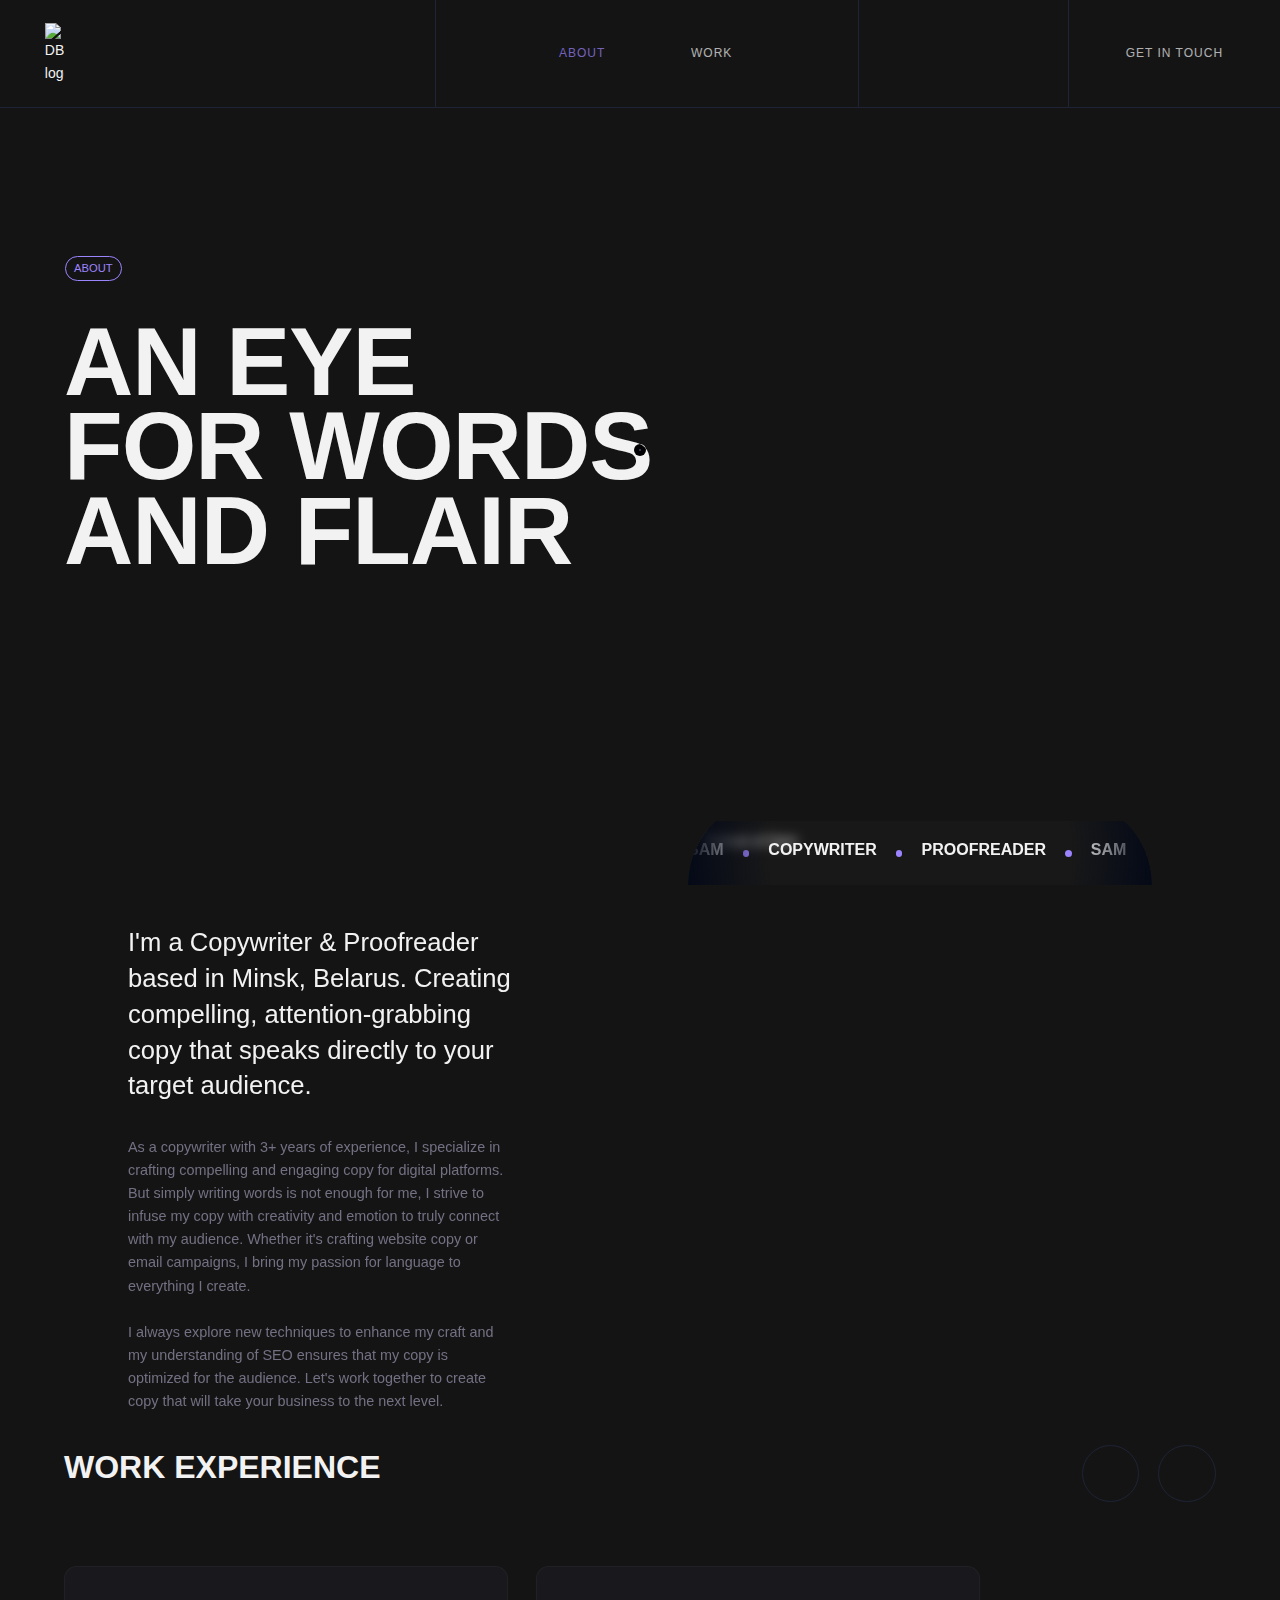
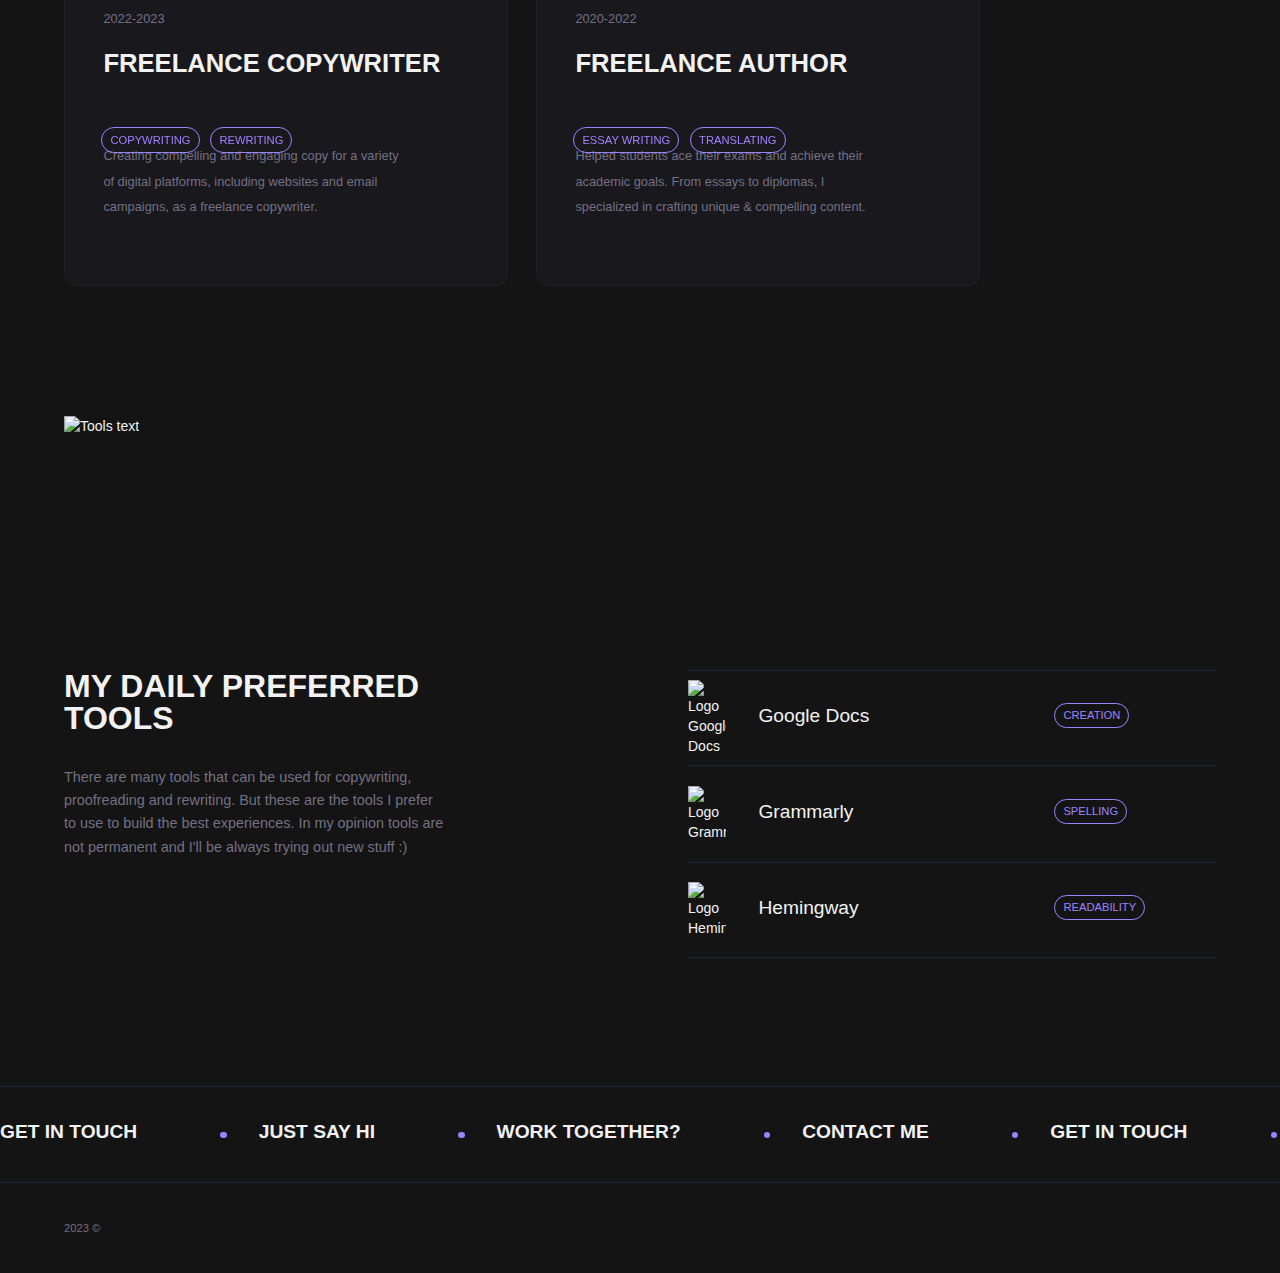
==== commit 36df87a2: "Update about.html" ====
--- a/about.html
+++ b/about.html
@@ -1,5 +1,6 @@
 <!DOCTYPE html>
-<html data-wf-domain="https://gordein.github.io" data-wf-page="6288836106854d26032d0736" data-wf-site="60c0a5bb9df18e0c7bea5c2c"><head>
+<html lang="en" data-wf-domain="https://gordein.github.io/about" data-wf-page="6288836106854d26032d0736" data-wf-site="60c0a5bb9df18e0c7bea5c2c">
+<head>
 	<meta charset="utf-8"/>
 	<title>About | Sam </title>
 	<link href="custom.css" rel="stylesheet" type="text/css"/>
@@ -27,6 +28,7 @@
 <noscript><iframe src="https://www.googletagmanager.com/ns.html?id=GTM-5WFK6BG"
 height="0" width="0" style="display:none;visibility:hidden"></iframe></noscript>
 <!-- End Google Tag Manager (noscript) -->
+	<style> /* hide scrollbar */ body::-webkit-scrollbar { display: none; } </style>
 	<div class="cursor-wrapper--hover"><div data-w-id="8dd45bc4-75b1-0bf2-9ded-cfc204558b41" style="width:0rem;height:0rem" class="cursor--hover"><div class="cursor-text__wrapper"><h6 style="-webkit-transform:translate3d(0, 7rem, 0) scale3d(1, 1, 1) rotateX(0) rotateY(0) rotateZ(0) skew(0, 0);-moz-transform:translate3d(0, 7rem, 0) scale3d(1, 1, 1) rotateX(0) rotateY(0) rotateZ(0) skew(0, 0);-ms-transform:translate3d(0, 7rem, 0) scale3d(1, 1, 1) rotateX(0) rotateY(0) rotateZ(0) skew(0, 0);transform:translate3d(0, 7rem, 0) scale3d(1, 1, 1) rotateX(0) rotateY(0) rotateZ(0) skew(0, 0);display:none" class="text--cursor">Drag</h6></div></div><div class="w-embed"><style>
 	.cursor-wrapper--hover	{
 		pointer-events:none;
@@ -272,7 +274,7 @@
 	overflow-x: hidden;
  }
  
-</style></div></div><<main class="main-content"><div data-collapse="medium" data-animation="default" data-duration="400" data-easing="ease" data-easing2="ease" role="banner" class="nav nav--scroll w-nav"><div class="nav_container w-container"><a href="./" data-w-id="6632aaa3-17e3-ac24-3bde-2315f2d0626c" class="nav-logo w-nav-brand"><img src="https://uploads-ssl.webflow.com/60c0a5bb9df18e0c7bea5c2c/60c21a1a2e896719a32acc81_logo.svg" loading="lazy" alt="DB logo" class="nav-logo__icon"/></a><nav role="navigation" class="nav__links w-nav-menu"><div class="w-layout-grid nav__links-grid"><a href="./about" data-w-id="6632aaa3-17e3-ac24-3bde-2315f2d06270" aria-current="page" class="nav-link w-nav-link w--current">About</a><a href="./" data-w-id="6632aaa3-17e3-ac24-3bde-2315f2d06272" class="nav-link w-nav-link">Work</a></div></nav><div class="nav__socials"><div class="w-layout-grid nav__socials-grid"><a id="w-node-_8e21ad5a-478e-d4c8-cf8c-8c22c8f28bca-f2d0626a" data-w-id="8e21ad5a-478e-d4c8-cf8c-8c22c8f28bca" href="https://hh.ru/resume/d0a9641aff0b9007580039ed1f79374a774d63" target="_blank" class="nav__socials-item w-inline-block"><img src="https://uploads-ssl.webflow.com/60c0a5bb9df18e0c7bea5c2c/620d36f4177c75b9bd3ffae8_icon-linkedin.svg" loading="lazy" alt="" class="socials-item--dribbble"/><div class="socials-item__bg"></div></a></div></div><div data-w-id="6632aaa3-17e3-ac24-3bde-2315f2d0627f" class="nav__contact"><a href="./contact" data-w-id="c4b2f70b-4985-1e00-e2d7-23a997ac890d" class="nav-link w-nav-link">Get in touch</a></div><div data-w-id="6632aaa3-17e3-ac24-3bde-2315f2d06282" class="nav-menu"><div class="nav-link nav-menu__text">MENU</div><div class="nav-menu__burger"><div class="nav-menu__line line--first"></div><div class="nav-menu__line line--second"></div></div></div><div class="nav__overlay"><div class="container"><div class="nav__list"><a href="./about" aria-current="page" class="nav__item w-inline-block w--current"><div class="nav__item-text">About</div></a><a href="./" class="nav__item w-inline-block"><div class="nav__item-text">WORK</div></a><a href="./contact" class="nav__item w-inline-block"><div class="nav__item-text">Contact</div></a><div class="w-layout-grid nav-overlay__socials-grid"><a id="w-node-bbeb5a62-db51-2ac4-3fb4-0f144972f1bf-f2d0626a" href="https://t.me/songreed" target="_blank" class="nav-overlay__socials-item w-inline-block"><img src="https://cdn.discordapp.com/attachments/1069917436779974737/1070333649939079228/telegram.png" loading="lazy" alt="Telegram icon" class="socials-item--instagram"/><div class="nav-overlay__socials-item-bg"></div></a><a id="w-node-bbeb5a62-db51-2ac4-3fb4-0f144972f1c2-f2d0626a" href="https://gordein.github.io/" target="_blank" class="nav-overlay__socials-item w-inline-block"><img src="https://uploads-ssl.webflow.com/60c0a5bb9df18e0c7bea5c2c/620972df7d75bc4d4b05a5a7_icon-dribbble.svg" loading="lazy" alt="Dribbble icon" class="socials-item--dribbble"/><div class="nav-overlay__socials-item-bg"></div></a><a id="w-node-bbeb5a62-db51-2ac4-3fb4-0f144972f1c5-f2d0626a" href="https://hh.ru/resume/d0a9641aff0b9007580039ed1f79374a774d63" target="_blank" class="nav-overlay__socials-item w-inline-block"><img src="https://uploads-ssl.webflow.com/60c0a5bb9df18e0c7bea5c2c/620d36f4177c75b9bd3ffae8_icon-linkedin.svg" loading="lazy" alt="" class="socials-item--dribbble"/><div class="nav-overlay__socials-item-bg"></div></a></div></div></div></div></div></div><section data-w-id="c3439e5c-c1a2-3fa0-2505-defa8e8b7c80" class="section--about wf-section"><div class="page-padding"><div class="container--large w-container"><div class="padding--vertical padding--custom1"><div class="margin--bottom margin--custom1"><div class="title__wrapper"><div class="margin--bottom margin--large"><div class="label__wrapper"><div class="label__mask"><a href="#" class="label label--purple w-inline-block"><div class="btn__wrapper"><div class="btn__text">about</div></div><div class="btn__background"></div></a></div></div></div><div class="heading-huge__wrapper"><div class="heading-huge__row"><h1 data-w-id="38221816-6a99-4891-651a-1a93fb639a9c" class="heading--huge">An eye<br/></h1></div><div class="heading-huge__row"><h1 data-w-id="39408f79-b410-c595-7891-6cba2c2f6c4b" class="heading--huge">for words<br/></h1></div><div class="heading-huge__row"><h1 data-w-id="cc39ca61-0a6c-e155-3bb1-90d2348f4f29" class="heading--huge">and flair<br/></h1></div><div class="about-eye-3d__wrapper"><div class="eye-3d w-embed w-iframe"><iframe src='https://my.spline.design/untitled-4274b98c19e90cf75e238576493c9444/' frameborder='0' width='100%' height='100%'></iframe></div></div><div data-w-id="f0e04f12-83cd-f434-bad7-29b4ec335474" class="about-eye__wrapper"><div class="about-eye__pupil-wrapper"><div class="about-eye__pupil"></div></div><img src="https://uploads-ssl.webflow.com/60c0a5bb9df18e0c7bea5c2c/620aa737b5b8778c0154f97f_eye-gradient.png" loading="lazy" alt="Eye visual" class="eye__img--gradient"/><div class="about-eye__circle"></div></div></div><div class="heading-huge__wrapper is--mobile"><h1 class="heading--huge">An eye<br/>for words and flair</h1><div data-w-id="28a20a65-4cf5-76c2-b8f5-c5e9aa40e141" class="about-eye__wrapper"><div class="about-eye__pupil-wrapper"><div class="about-eye__pupil"></div></div><img src="https://uploads-ssl.webflow.com/60c0a5bb9df18e0c7bea5c2c/620aa737b5b8778c0154f97f_eye-gradient.png" loading="lazy" alt="Eye visual" class="eye__img--gradient"/><div class="about-eye__circle"></div></div></div></div><div class="texture--noise is--about"></div><div data-w-id="14ae3b46-e488-0602-e25b-e9466b04ba0e" class="about-title__gradient-small"></div><div data-w-id="222529cc-79a7-c922-1035-0bdd20832854" class="about-title__gradient"></div></div><div data-w-id="f9757612-7126-ed07-fc14-eea255e7ede3" class="about-content__grid"><div id="w-node-_8fe3c129-19ea-c58a-8c53-a0c0c20fcfcf-032d0736" class="about-content__wrapper"><div class="max-width--small"><div class="margin--bottom margin--medium"><p class="text-size--xlarge text-color--white-smoke">I'm a Copywriter &amp; Proofreader based in Minsk, Belarus. Creating compelling, attention-grabbing copy that speaks directly to your target audience.</p></div><p>As a copywriter with 3+ years of experience, I specialize in crafting compelling and engaging copy for digital platforms. But simply writing words is not enough for me, I strive to infuse my copy with creativity and emotion to truly connect with my audience. Whether it's crafting website copy or email campaigns, I bring my passion for language to everything I create.<br/><br/>I always explore new techniques to enhance my craft and my understanding of SEO ensures that my copy is optimized for the audience. Let's work together to create copy that will take your business to the next level. <br/></p></div></div><div id="w-node-_7bc0c53d-96d7-ed02-54a2-08e67b8f3238-032d0736" class="about-content__img-wrapper"><div class="about-content__img-text-wrapper"><div class="about-content__img-text--overlay"></div><div class="img-text__loop-container"><div class="loop__content"><h4 class="text-size--medium">Sam</h4><div class="text-dot--small"></div><h4 class="text-size--medium">Copywriter</h4><div class="text-dot--small"></div><h4 class="text-size--medium">Proofreader</h4><div class="text-dot--small"></div></div><div class="loop__content"><h4 class="text-size--medium">Sam</h4><div class="text-dot--small"></div><h4 class="text-size--medium">Copywriter</h4><div class="text-dot--small"></div><h4 class="text-size--medium">Proofreader</h4><div class="text-dot--small"></div></div></div></div><img src="https://cdn.discordapp.com/attachments/1069876675057303632/1069886599166435328/me.png" loading="lazy" alt="Portrait of Sam" class="about-content__img"/></div></div></div></div></div></section><section class="section--experience wf-section"><div class="page-padding"><div class="container--large w-container"><div class="padding--bottom padding--custom1"><div class="margin--bottom margin--huge"><div class="experience-heading__wrapper"><h2>Work experience</h2><div class="swiper-arrow-wrapper"><div data-w-id="2ad0e3ed-dd2a-f085-bddd-5863ac6de8df" class="slider-btn-left__wrapper"><div id="left-button" class="slider-button-left"></div><div style="background-color:rgba(0,0,0,0)" class="button-background"></div></div><div data-w-id="0e5d8e27-6804-f82b-a6a7-ceea3208cd46" class="slider-btn-right__wrapper"><div id="right-button" class="slider-button-right"></div><div style="background-color:rgba(0,0,0,0)" class="button-background"></div></div></div></div></div><div id="basic-swiper" data-w-id="3c8ee30f-1cc0-3606-a4b9-093780203514" class="basic-swiper w-dyn-list"><div role="list" class="swiper-wrapper basic-slider-list w-dyn-items"><div role="listitem" class="swiper-slide basic-swiper-item w-dyn-item"><a href="#" class="experience__item w-inline-block"><p class="text-size--small">2022-2023</p><div class="margin--vertical margin--xsmall"><h3>Freelance Copywriter</h3></div><div class="w-layout-grid experience__item-label-grid"><div class="experience__label-wrapper"><div data-w-id="ab0c576b-f3e8-2d2e-d724-afb63de2dc76" class="label label--purple"><div class="btn__wrapper"><div class="btn__text">Copywriting</div></div></div></div><div class="experience__label-wrapper"><div data-w-id="b366455e-6067-08b8-ad7d-d9fcb824f24d" class="label label--purple"><div class="btn__wrapper"><div class="btn__text">Rewriting</div></div></div></div></div><div class="max-width--xsmall"><p class="text-size--small">Creating compelling and engaging copy for a variety of digital platforms, including websites and email campaigns, as a freelance copywriter.</p></div></a></div><div role="listitem" class="swiper-slide basic-swiper-item w-dyn-item"><a href="#" class="experience__item w-inline-block"><p class="text-size--small">2020-2022</p><div class="margin--vertical margin--xsmall"><h3>Freelance Author</h3></div><div class="w-layout-grid experience__item-label-grid"><div class="experience__label-wrapper"><div data-w-id="ab0c576b-f3e8-2d2e-d724-afb63de2dc76" class="label label--purple"><div class="btn__wrapper"><div class="btn__text">Essay Writing</div></div></div></div><div class="experience__label-wrapper"><div data-w-id="b366455e-6067-08b8-ad7d-d9fcb824f24d" class="label label--purple"><div class="btn__wrapper"><div class="btn__text">Translating</div></div></div></div></div><div class="max-width--xsmall"><p class="text-size--small">Helped students ace their exams and achieve their academic goals. From essays to diplomas, I specialized in crafting unique &amp; compelling content.</p></div></a></div></div></div></div></div></div></section><section data-w-id="71ba6863-cdea-4a35-8ecc-5d6a6d6d2b64" class="section--tools wf-section"><div class="page-padding"><div class="container--large w-container"><div class="padding--bottom padding--custom1"><div class="heading-xxl__wrapper"><div class="heading-xxl"><img src="https://uploads-ssl.webflow.com/60c0a5bb9df18e0c7bea5c2c/6217f0ee52d939dde2ee95d7_tools.svg" loading="lazy" alt="Tools text" class="heading--xxl"/></div></div><div class="tools__content-grid"><div id="w-node-_71ba6863-cdea-4a35-8ecc-5d6a6d6d2b6c-032d0736" class="tools__content-wrapper"><div class="max-width--small"><div id="w-node-_71ba6863-cdea-4a35-8ecc-5d6a6d6d2b6e-032d0736" class="margin--bottom margin--medium"><h2>My daily preferred tools</h2></div><p id="w-node-_71ba6863-cdea-4a35-8ecc-5d6a6d6d2b71-032d0736">There are many tools that can be used for copywriting, proofreading and rewriting. But these are the tools I prefer to use to build the best experiences. In my opinion tools are not permanent and I'll be always trying out new stuff :)</p></div></div><div id="w-node-_71ba6863-cdea-4a35-8ecc-5d6a6d6d2b73-032d0736" class="tools__list-wrapper"><div class="tools__item-wrapper"><img src="https://cdn.discordapp.com/attachments/1069917436779974737/1070333105925271632/Docs.png" loading="lazy" width="40" alt="Logo Google Docs" class="tools__logo"/><div id="w-node-_71ba6863-cdea-4a35-8ecc-5d6a6d6d2b76-032d0736" class="tools-title__wrapper"><h6 id="w-node-_71ba6863-cdea-4a35-8ecc-5d6a6d6d2b77-032d0736">Google Docs</h6></div><div id="w-node-_71ba6863-cdea-4a35-8ecc-5d6a6d6d2b79-032d0736" class="tools__label-wrapper"><a href="#" class="label label--purple w-inline-block"><div class="btn__wrapper"><div class="btn__text">Creation</div></div><div class="btn__background"></div></a></div></div><div class="tools__item-wrapper is--center"><img src="https://cdn.discordapp.com/attachments/1069917436779974737/1070333105640050708/Grammarly.png" loading="lazy" width="40" alt="Logo Grammarly" class="tools__logo"/><div id="w-node-_71ba6863-cdea-4a35-8ecc-5d6a6d6d2b7d-032d0736" class="tools-title__wrapper"><h6 id="w-node-_71ba6863-cdea-4a35-8ecc-5d6a6d6d2b7e-032d0736" class="heading-9">Grammarly</h6></div><div id="w-node-_71ba6863-cdea-4a35-8ecc-5d6a6d6d2b80-032d0736" class="tools__label-wrapper"><a href="#" class="label label--purple w-inline-block"><div class="btn__wrapper"><div class="btn__text">Spelling</div></div><div class="btn__background"></div></a></div></div><div class="tools__item-wrapper"><img src="https://cdn.discordapp.com/attachments/1069917436779974737/1070333105380016188/ham.png" loading="lazy" width="40" alt="Logo Hemingway" class="tools__logo"/><div id="w-node-_71ba6863-cdea-4a35-8ecc-5d6a6d6d2b84-032d0736" class="tools-title__wrapper"><h6 id="w-node-_71ba6863-cdea-4a35-8ecc-5d6a6d6d2b85-032d0736">Hemingway</h6></div><div id="w-node-_71ba6863-cdea-4a35-8ecc-5d6a6d6d2b87-032d0736" class="tools__label-wrapper"><a href="#" class="label label--purple w-inline-block"><div class="btn__wrapper"><div class="btn__text">Readability</div></div><div class="btn__background"></div></a></div></div></div></div></div></div></div></section><section data-w-id="4090d2c1-9d3a-3db3-8b8d-5b5eed5e77e5" class="section--work-cta hide wf-section"><div class="page-padding"><div class="container--large w-container"><div class="padding--vertical padding--xxhuge"><div id="w-node-_2cd2e90e-71ea-7c66-a002-4f3bde87dace-032d0736" class="work-cta__wrapper"><div class="work-cta__img"><img src="https://uploads-ssl.webflow.com/60c0a5bb9df18e0c7bea5c2c/6217f0f59ddb430f39bcbedb_icon-tools.svg" loading="lazy" alt="Tools icon" class="image"/></div><div class="max-width--large"><div id="w-node-_1985ca74-a111-ae80-6334-023d4c9210b3-032d0736" class="margin--bottom margin--medium"><div href="" class="work-cta__rich-text w-richtext"><p>I am available for an unlimited number of freelance projects this year. Looking for a <a href="#">Copywriter</a> <a href="#">Proofreader</a>? </p><p>Just get in touch.</p></div></div></div></div></div></div></div></section><div data-w-id="8595bbf9-ca57-89b8-9919-8205b533d8db" class="section--contact-cta wf-section"><a data-w-id="8595bbf9-ca57-89b8-9919-8205b533d8dc" href="./contact" class="contact-c2a__link w-inline-block"><div class="contact-c2a__wrapper"><div class="loop__content"><div class="c2a__heading-wrapper"><h4>Get in touch</h4><div class="btn-arrow__wrapper"><img src="https://uploads-ssl.webflow.com/60c0a5bb9df18e0c7bea5c2c/60c4ad092d9aaf42d2eeafcd_arrow.svg" loading="lazy" alt="" class="btn__icon-arrow--large"/></div></div><div class="text-dot--medium"></div><div class="c2a__heading-wrapper"><h4>Just say Hi</h4><div class="btn-arrow__wrapper"><img src="https://uploads-ssl.webflow.com/60c0a5bb9df18e0c7bea5c2c/60c4ad092d9aaf42d2eeafcd_arrow.svg" loading="lazy" alt="" class="btn__icon-arrow--large"/></div></div><div class="text-dot--medium"></div><div class="c2a__heading-wrapper"><h4>Work together?</h4><div class="btn-arrow__wrapper"><img src="https://uploads-ssl.webflow.com/60c0a5bb9df18e0c7bea5c2c/60c4ad092d9aaf42d2eeafcd_arrow.svg" loading="lazy" alt="" class="btn__icon-arrow--large"/></div></div><div class="text-dot--medium"></div><div class="c2a__heading-wrapper"><h4>Contact me</h4><div class="btn-arrow__wrapper"><img src="https://uploads-ssl.webflow.com/60c0a5bb9df18e0c7bea5c2c/60c4ad092d9aaf42d2eeafcd_arrow.svg" loading="lazy" alt="" class="btn__icon-arrow--large"/></div></div><div class="text-dot--medium"></div></div><div class="loop__content"><div class="c2a__heading-wrapper"><h4>Get in touch</h4><div class="btn-arrow__wrapper"><img src="https://uploads-ssl.webflow.com/60c0a5bb9df18e0c7bea5c2c/60c4ad092d9aaf42d2eeafcd_arrow.svg" loading="lazy" alt="" class="btn__icon-arrow--large"/></div></div><div class="text-dot--medium"></div><div class="c2a__heading-wrapper"><h4>Just say Hi</h4><div class="btn-arrow__wrapper"><img src="https://uploads-ssl.webflow.com/60c0a5bb9df18e0c7bea5c2c/60c4ad092d9aaf42d2eeafcd_arrow.svg" loading="lazy" alt="" class="btn__icon-arrow--large"/></div></div><div class="text-dot--medium"></div><div class="c2a__heading-wrapper"><h4>Work together?</h4><div class="btn-arrow__wrapper"><img src="https://uploads-ssl.webflow.com/60c0a5bb9df18e0c7bea5c2c/60c4ad092d9aaf42d2eeafcd_arrow.svg" loading="lazy" alt="" class="btn__icon-arrow--large"/></div></div><div class="text-dot--medium"></div><div class="c2a__heading-wrapper"><h4>Contact me</h4><div class="btn-arrow__wrapper"><img src="https://uploads-ssl.webflow.com/60c0a5bb9df18e0c7bea5c2c/60c4ad092d9aaf42d2eeafcd_arrow.svg" loading="lazy" alt="" class="btn__icon-arrow--large"/></div></div><div class="text-dot--medium"></div></div></div></a></div><footer class="footer"><div class="page-padding"><div class="footer__main"><div class="container--large-2 w-container"><div class="footer__main-wrapper"><div class="footer__links-wrapper"><div class="footer__links-bottom"><div class="text-size-xsmall">2023 ©</div></div></div></div></div></div></div></footer></main></div><script src="https://d3e54v103j8qbb.cloudfront.net/js/jquery-3.5.1.min.dc5e7f18c8.js?site=60c0a5bb9df18e0c7bea5c2c" type="text/javascript" integrity="sha256-9/aliU8dGd2tb6OSsuzixeV4y/faTqgFtohetphbbj0=" crossorigin="anonymous"></script><script src="https://uploads-ssl.webflow.com/60c0a5bb9df18e0c7bea5c2c/js/webflow.e0a3e9bc3.js" type="text/javascript"></script>
+</style></div></div><<main class="main-content"><div data-collapse="medium" data-animation="default" data-duration="400" data-easing="ease" data-easing2="ease" role="banner" class="nav nav--scroll w-nav"><div class="nav_container w-container"><a href="./" data-w-id="6632aaa3-17e3-ac24-3bde-2315f2d0626c" class="nav-logo w-nav-brand"><img src="https://uploads-ssl.webflow.com/60c0a5bb9df18e0c7bea5c2c/60c21a1a2e896719a32acc81_logo.svg" loading="lazy" alt="DB logo" class="nav-logo__icon"/></a><nav role="navigation" class="nav__links w-nav-menu"><div class="w-layout-grid nav__links-grid"><a href="./about" data-w-id="6632aaa3-17e3-ac24-3bde-2315f2d06270" aria-current="page" class="nav-link w-nav-link w--current">About</a><a href="./" data-w-id="6632aaa3-17e3-ac24-3bde-2315f2d06272" class="nav-link w-nav-link">Work</a></div></nav><div class="nav__socials"><div class="w-layout-grid nav__socials-grid"><a id="w-node-_8e21ad5a-478e-d4c8-cf8c-8c22c8f28bca-f2d0626a" data-w-id="8e21ad5a-478e-d4c8-cf8c-8c22c8f28bca" href="https://hh.ru/resume/d0a9641aff0b9007580039ed1f79374a774d63" target="_blank" class="nav__socials-item w-inline-block"><img src="https://uploads-ssl.webflow.com/60c0a5bb9df18e0c7bea5c2c/620d36f4177c75b9bd3ffae8_icon-linkedin.svg" loading="lazy" alt="" class="socials-item--dribbble"/><div class="socials-item__bg"></div></a></div></div><div data-w-id="6632aaa3-17e3-ac24-3bde-2315f2d0627f" class="nav__contact"><a href="./contact" data-w-id="c4b2f70b-4985-1e00-e2d7-23a997ac890d" class="nav-link w-nav-link">Get in touch</a></div><div data-w-id="6632aaa3-17e3-ac24-3bde-2315f2d06282" class="nav-menu"><div class="nav-link nav-menu__text">MENU</div><div class="nav-menu__burger"><div class="nav-menu__line line--first"></div><div class="nav-menu__line line--second"></div></div></div><div class="nav__overlay"><div class="container"><div class="nav__list"><a href="./about" aria-current="page" class="nav__item w-inline-block w--current"><div class="nav__item-text">About</div></a><a href="./" class="nav__item w-inline-block"><div class="nav__item-text">WORK</div></a><a href="./contact" class="nav__item w-inline-block"><div class="nav__item-text">Contact</div></a><div class="w-layout-grid nav-overlay__socials-grid"><a id="w-node-bbeb5a62-db51-2ac4-3fb4-0f144972f1bf-f2d0626a" href="https://t.me/songreed" target="_blank" class="nav-overlay__socials-item w-inline-block"><img src="https://cdn.discordapp.com/attachments/1069917436779974737/1070333649939079228/telegram.png" loading="lazy" alt="Telegram icon" class="socials-item--instagram"/><div class="nav-overlay__socials-item-bg"></div></a><a id="w-node-bbeb5a62-db51-2ac4-3fb4-0f144972f1c2-f2d0626a" href="https://gordein.github.io/" target="_blank" class="nav-overlay__socials-item w-inline-block"><img src="https://uploads-ssl.webflow.com/60c0a5bb9df18e0c7bea5c2c/620972df7d75bc4d4b05a5a7_icon-dribbble.svg" loading="lazy" alt="Dribbble icon" class="socials-item--dribbble"/><div class="nav-overlay__socials-item-bg"></div></a><a id="w-node-bbeb5a62-db51-2ac4-3fb4-0f144972f1c5-f2d0626a" href="https://hh.ru/resume/d0a9641aff0b9007580039ed1f79374a774d63" target="_blank" class="nav-overlay__socials-item w-inline-block"><img src="https://uploads-ssl.webflow.com/60c0a5bb9df18e0c7bea5c2c/620d36f4177c75b9bd3ffae8_icon-linkedin.svg" loading="lazy" alt="" class="socials-item--dribbble"/><div class="nav-overlay__socials-item-bg"></div></a></div></div></div></div></div></div><section data-w-id="c3439e5c-c1a2-3fa0-2505-defa8e8b7c80" class="section--about wf-section"><div class="page-padding"><div class="container--large w-container"><div class="padding--vertical padding--custom1"><div class="margin--bottom margin--custom1"><div class="title__wrapper"><div class="margin--bottom margin--large"><div class="label__wrapper"><div class="label__mask"><a href="#" class="label label--purple w-inline-block"><div class="btn__wrapper"><div class="btn__text">about</div></div><div class="btn__background"></div></a></div></div></div><div class="heading-huge__wrapper"><div class="heading-huge__row"><h1 data-w-id="38221816-6a99-4891-651a-1a93fb639a9c" class="heading--huge">An eye<br/></h1></div><div class="heading-huge__row"><h1 data-w-id="39408f79-b410-c595-7891-6cba2c2f6c4b" class="heading--huge">for words<br/></h1></div><div class="heading-huge__row"><h1 data-w-id="cc39ca61-0a6c-e155-3bb1-90d2348f4f29" class="heading--huge">and flair<br/></h1></div><div class="about-eye-3d__wrapper"><div class="eye-3d w-embed w-iframe"><iframe src='https://my.spline.design/untitled-4274b98c19e90cf75e238576493c9444/' frameborder='0' width='100%' height='100%'></iframe></div></div><div data-w-id="f0e04f12-83cd-f434-bad7-29b4ec335474" class="about-eye__wrapper"><div class="about-eye__pupil-wrapper"><div class="about-eye__pupil"></div></div><img src="https://cdn.discordapp.com/attachments/1059084325095747654/1070786159782920263/620aa737b5b8778c0154f97f_eye-gradient.webp" loading="lazy" alt="Eye visual" class="eye__img--gradient"/><div class="about-eye__circle"></div></div></div><div class="heading-huge__wrapper is--mobile"><h1 class="heading--huge">An eye<br/>for words and flair</h1><div data-w-id="28a20a65-4cf5-76c2-b8f5-c5e9aa40e141" class="about-eye__wrapper"><div class="about-eye__pupil-wrapper"><div class="about-eye__pupil"></div></div><img src="https://cdn.discordapp.com/attachments/1059084325095747654/1070786159782920263/620aa737b5b8778c0154f97f_eye-gradient.webp" loading="lazy" alt="Eye visual" class="eye__img--gradient"/><div class="about-eye__circle"></div></div></div></div><div class="--noise is--about"></div><div data-w-id="14ae3b46-e488-0602-e25b-e9466b04ba0e" class="about-title__gradient-small"></div><div data-w-id="222529cc-79a7-c922-1035-0bdd20832854" class="about-title__gradient"></div></div><div data-w-id="f9757612-7126-ed07-fc14-eea255e7ede3" class="about-content__grid"><div id="w-node-_8fe3c129-19ea-c58a-8c53-a0c0c20fcfcf-032d0736" class="about-content__wrapper"><div class="max-width--small"><div class="margin--bottom margin--medium"><p class="text-size--xlarge text-color--white-smoke">I'm a Copywriter &amp; Proofreader based in Minsk, Belarus. Creating compelling, attention-grabbing copy that speaks directly to your target audience.</p></div><p>As a copywriter with 3+ years of experience, I specialize in crafting compelling and engaging copy for digital platforms. But simply writing words is not enough for me, I strive to infuse my copy with creativity and emotion to truly connect with my audience. Whether it's crafting website copy or email campaigns, I bring my passion for language to everything I create.<br/><br/>I always explore new techniques to enhance my craft and my understanding of SEO ensures that my copy is optimized for the audience. Let's work together to create copy that will take your business to the next level. <br/></p></div></div><div id="w-node-_7bc0c53d-96d7-ed02-54a2-08e67b8f3238-032d0736" class="about-content__img-wrapper"><div class="about-content__img-text-wrapper"><div class="about-content__img-text--overlay"></div><div class="img-text__loop-container"><div class="loop__content"><h4 class="text-size--medium">Sam</h4><div class="text-dot--small"></div><h4 class="text-size--medium">Copywriter</h4><div class="text-dot--small"></div><h4 class="text-size--medium">Proofreader</h4><div class="text-dot--small"></div></div><div class="loop__content"><h4 class="text-size--medium">Sam</h4><div class="text-dot--small"></div><h4 class="text-size--medium">Copywriter</h4><div class="text-dot--small"></div><h4 class="text-size--medium">Proofreader</h4><div class="text-dot--small"></div></div></div></div><img src="https://cdn.discordapp.com/attachments/1059084325095747654/1070782210958966875/portrait-of-sam_copywriter.webp" loading="lazy" alt="Portrait of Sam" class="about-content__img"/></div></div></div></div></div></section><section class="section--experience wf-section"><div class="page-padding"><div class="container--large w-container"><div class="padding--bottom padding--custom1"><div class="margin--bottom margin--huge"><div class="experience-heading__wrapper"><h2>Work experience</h2><div class="swiper-arrow-wrapper"><div data-w-id="2ad0e3ed-dd2a-f085-bddd-5863ac6de8df" class="slider-btn-left__wrapper"><div id="left-button" class="slider-button-left"></div><div style="background-color:rgba(0,0,0,0)" class="button-background"></div></div><div data-w-id="0e5d8e27-6804-f82b-a6a7-ceea3208cd46" class="slider-btn-right__wrapper"><div id="right-button" class="slider-button-right"></div><div style="background-color:rgba(0,0,0,0)" class="button-background"></div></div></div></div></div><div id="basic-swiper" data-w-id="3c8ee30f-1cc0-3606-a4b9-093780203514" class="basic-swiper w-dyn-list"><div role="list" class="swiper-wrapper basic-slider-list w-dyn-items"><div role="listitem" class="swiper-slide basic-swiper-item w-dyn-item"><a href="#" class="experience__item w-inline-block"><p class="text-size--small">2022-2023</p><div class="margin--vertical margin--xsmall"><h3>Freelance Copywriter</h3></div><div class="w-layout-grid experience__item-label-grid"><div class="experience__label-wrapper"><div data-w-id="ab0c576b-f3e8-2d2e-d724-afb63de2dc76" class="label label--purple"><div class="btn__wrapper"><div class="btn__text">Copywriting</div></div></div></div><div class="experience__label-wrapper"><div data-w-id="b366455e-6067-08b8-ad7d-d9fcb824f24d" class="label label--purple"><div class="btn__wrapper"><div class="btn__text">Rewriting</div></div></div></div></div><div class="max-width--xsmall"><p class="text-size--small">Creating compelling and engaging copy for a variety of digital platforms, including websites and email campaigns, as a freelance copywriter.</p></div></a></div><div role="listitem" class="swiper-slide basic-swiper-item w-dyn-item"><a href="#" class="experience__item w-inline-block"><p class="text-size--small">2020-2022</p><div class="margin--vertical margin--xsmall"><h3>Freelance Author</h3></div><div class="w-layout-grid experience__item-label-grid"><div class="experience__label-wrapper"><div data-w-id="ab0c576b-f3e8-2d2e-d724-afb63de2dc76" class="label label--purple"><div class="btn__wrapper"><div class="btn__text">Essay Writing</div></div></div></div><div class="experience__label-wrapper"><div data-w-id="b366455e-6067-08b8-ad7d-d9fcb824f24d" class="label label--purple"><div class="btn__wrapper"><div class="btn__text">Translating</div></div></div></div></div><div class="max-width--xsmall"><p class="text-size--small">Helped students ace their exams and achieve their academic goals. From essays to diplomas, I specialized in crafting unique &amp; compelling content.</p></div></a></div></div></div></div></div></div></section><section data-w-id="71ba6863-cdea-4a35-8ecc-5d6a6d6d2b64" class="section--tools wf-section"><div class="page-padding"><div class="container--large w-container"><div class="padding--bottom padding--custom1"><div class="heading-xxl__wrapper"><div class="heading-xxl"><img src="https://uploads-ssl.webflow.com/60c0a5bb9df18e0c7bea5c2c/6217f0ee52d939dde2ee95d7_tools.svg" loading="lazy" alt="Tools text" class="heading--xxl"/></div></div><div class="tools__content-grid"><div id="w-node-_71ba6863-cdea-4a35-8ecc-5d6a6d6d2b6c-032d0736" class="tools__content-wrapper"><div class="max-width--small"><div id="w-node-_71ba6863-cdea-4a35-8ecc-5d6a6d6d2b6e-032d0736" class="margin--bottom margin--medium"><h2>My daily preferred tools</h2></div><p id="w-node-_71ba6863-cdea-4a35-8ecc-5d6a6d6d2b71-032d0736">There are many tools that can be used for copywriting, proofreading and rewriting. But these are the tools I prefer to use to build the best experiences. In my opinion tools are not permanent and I'll be always trying out new stuff :)</p></div></div><div id="w-node-_71ba6863-cdea-4a35-8ecc-5d6a6d6d2b73-032d0736" class="tools__list-wrapper"><div class="tools__item-wrapper"><img src="https://cdn.discordapp.com/attachments/1059084325095747654/1070782209327378533/google_docs_icon.webp" loading="lazy" width="40" alt="Logo Google Docs" class="tools__logo"/><div id="w-node-_71ba6863-cdea-4a35-8ecc-5d6a6d6d2b76-032d0736" class="tools-title__wrapper"><h6 id="w-node-_71ba6863-cdea-4a35-8ecc-5d6a6d6d2b77-032d0736">Google Docs</h6></div><div id="w-node-_71ba6863-cdea-4a35-8ecc-5d6a6d6d2b79-032d0736" class="tools__label-wrapper"><a href="#" class="label label--purple w-inline-block"><div class="btn__wrapper"><div class="btn__text">Creation</div></div><div class="btn__background"></div></a></div></div><div class="tools__item-wrapper is--center"><img src="https://cdn.discordapp.com/attachments/1059084325095747654/1070782209730019388/grammarly_icon.webp" loading="lazy" width="40" alt="Logo Grammarly" class="tools__logo"/><div id="w-node-_71ba6863-cdea-4a35-8ecc-5d6a6d6d2b7d-032d0736" class="tools-title__wrapper"><h6 id="w-node-_71ba6863-cdea-4a35-8ecc-5d6a6d6d2b7e-032d0736" class="heading-9">Grammarly</h6></div><div id="w-node-_71ba6863-cdea-4a35-8ecc-5d6a6d6d2b80-032d0736" class="tools__label-wrapper"><a href="#" class="label label--purple w-inline-block"><div class="btn__wrapper"><div class="btn__text">Spelling</div></div><div class="btn__background"></div></a></div></div><div class="tools__item-wrapper"><img src="https://cdn.discordapp.com/attachments/1059084325095747654/1070782210145271899/hemingway-tool_icon.webp" loading="lazy" width="40" alt="Logo Hemingway" class="tools__logo"/><div id="w-node-_71ba6863-cdea-4a35-8ecc-5d6a6d6d2b84-032d0736" class="tools-title__wrapper"><h6 id="w-node-_71ba6863-cdea-4a35-8ecc-5d6a6d6d2b85-032d0736">Hemingway</h6></div><div id="w-node-_71ba6863-cdea-4a35-8ecc-5d6a6d6d2b87-032d0736" class="tools__label-wrapper"><a href="#" class="label label--purple w-inline-block"><div class="btn__wrapper"><div class="btn__text">Readability</div></div><div class="btn__background"></div></a></div></div></div></div></div></div></div></section><section data-w-id="4090d2c1-9d3a-3db3-8b8d-5b5eed5e77e5" class="section--work-cta hide wf-section"><div class="page-padding"><div class="container--large w-container"><div class="padding--vertical padding--xxhuge"><div id="w-node-_2cd2e90e-71ea-7c66-a002-4f3bde87dace-032d0736" class="work-cta__wrapper"><div class="work-cta__img"><img src="https://uploads-ssl.webflow.com/60c0a5bb9df18e0c7bea5c2c/6217f0f59ddb430f39bcbedb_icon-tools.svg" loading="lazy" alt="Tools icon" class="image"/></div><div class="max-width--large"><div id="w-node-_1985ca74-a111-ae80-6334-023d4c9210b3-032d0736" class="margin--bottom margin--medium"><div href="" class="work-cta__rich-text w-richtext"><p>I am available for an unlimited number of freelance projects this year. Looking for a <a href="#">Copywriter</a> <a href="#">Proofreader</a>? </p><p>Just get in touch.</p></div></div></div></div></div></div></div></section><div data-w-id="8595bbf9-ca57-89b8-9919-8205b533d8db" class="section--contact-cta wf-section"><a data-w-id="8595bbf9-ca57-89b8-9919-8205b533d8dc" href="./contact" class="contact-c2a__link w-inline-block"><div class="contact-c2a__wrapper"><div class="loop__content"><div class="c2a__heading-wrapper"><h4>Get in touch</h4><div class="btn-arrow__wrapper"><img src="https://uploads-ssl.webflow.com/60c0a5bb9df18e0c7bea5c2c/60c4ad092d9aaf42d2eeafcd_arrow.svg" loading="lazy" alt="" class="btn__icon-arrow--large"/></div></div><div class="text-dot--medium"></div><div class="c2a__heading-wrapper"><h4>Just say Hi</h4><div class="btn-arrow__wrapper"><img src="https://uploads-ssl.webflow.com/60c0a5bb9df18e0c7bea5c2c/60c4ad092d9aaf42d2eeafcd_arrow.svg" loading="lazy" alt="" class="btn__icon-arrow--large"/></div></div><div class="text-dot--medium"></div><div class="c2a__heading-wrapper"><h4>Work together?</h4><div class="btn-arrow__wrapper"><img src="https://uploads-ssl.webflow.com/60c0a5bb9df18e0c7bea5c2c/60c4ad092d9aaf42d2eeafcd_arrow.svg" loading="lazy" alt="" class="btn__icon-arrow--large"/></div></div><div class="text-dot--medium"></div><div class="c2a__heading-wrapper"><h4>Contact me</h4><div class="btn-arrow__wrapper"><img src="https://uploads-ssl.webflow.com/60c0a5bb9df18e0c7bea5c2c/60c4ad092d9aaf42d2eeafcd_arrow.svg" loading="lazy" alt="" class="btn__icon-arrow--large"/></div></div><div class="text-dot--medium"></div></div><div class="loop__content"><div class="c2a__heading-wrapper"><h4>Get in touch</h4><div class="btn-arrow__wrapper"><img src="https://uploads-ssl.webflow.com/60c0a5bb9df18e0c7bea5c2c/60c4ad092d9aaf42d2eeafcd_arrow.svg" loading="lazy" alt="" class="btn__icon-arrow--large"/></div></div><div class="text-dot--medium"></div><div class="c2a__heading-wrapper"><h4>Just say Hi</h4><div class="btn-arrow__wrapper"><img src="https://uploads-ssl.webflow.com/60c0a5bb9df18e0c7bea5c2c/60c4ad092d9aaf42d2eeafcd_arrow.svg" loading="lazy" alt="" class="btn__icon-arrow--large"/></div></div><div class="text-dot--medium"></div><div class="c2a__heading-wrapper"><h4>Work together?</h4><div class="btn-arrow__wrapper"><img src="https://uploads-ssl.webflow.com/60c0a5bb9df18e0c7bea5c2c/60c4ad092d9aaf42d2eeafcd_arrow.svg" loading="lazy" alt="" class="btn__icon-arrow--large"/></div></div><div class="text-dot--medium"></div><div class="c2a__heading-wrapper"><h4>Contact me</h4><div class="btn-arrow__wrapper"><img src="https://uploads-ssl.webflow.com/60c0a5bb9df18e0c7bea5c2c/60c4ad092d9aaf42d2eeafcd_arrow.svg" loading="lazy" alt="" class="btn__icon-arrow--large"/></div></div><div class="text-dot--medium"></div></div></div></a></div><footer class="footer"><div class="page-padding"><div class="footer__main"><div class="container--large-2 w-container"><div class="footer__main-wrapper"><div class="footer__links-wrapper"><div class="footer__links-bottom"><div class="text-size-xsmall">2023 ©</div></div></div></div></div></div></div></footer></main></div><script src="https://d3e54v103j8qbb.cloudfront.net/js/jquery-3.5.1.min.dc5e7f18c8.js?site=60c0a5bb9df18e0c7bea5c2c" type="text/javascript" integrity="sha256-9/aliU8dGd2tb6OSsuzixeV4y/faTqgFtohetphbbj0=" crossorigin="anonymous"></script><script src="https://uploads-ssl.webflow.com/60c0a5bb9df18e0c7bea5c2c/js/webflow.e0a3e9bc3.js" type="text/javascript"></script>
 
 <script src="https://unpkg.com/swiper/swiper-bundle.min.js"></script>
 
--- a/custom.css
+++ b/custom.css
@@ -6,7 +6,6 @@
 @font-face{font-family:'webflow-icons';src:url("[data-uri]") format('truetype');font-weight:normal;font-style:normal}[class^="w-icon-"],[class*=" w-icon-"]{font-family:'webflow-icons' !important;speak:none;font-style:normal;font-weight:normal;font-variant:normal;text-transform:none;line-height:1;-webkit-font-smoothing:antialiased;-moz-osx-font-smoothing:grayscale}.w-icon-slider-right:before{content:"\e600"}.w-icon-slider-left:before{content:"\e601"}.w-icon-nav-menu:before{content:"\e602"}.w-icon-arrow-down:before,.w-icon-dropdown-toggle:before{content:"\e603"}.w-icon-file-upload-remove:before{content:"\e900"}.w-icon-file-upload-icon:before{content:"\e903"}*{-webkit-box-sizing:border-box;-moz-box-sizing:border-box;box-sizing:border-box}html{height:100%}body{margin:0;min-height:100%;background-color:#fff;font-family:Arial,sans-serif;font-size:14px;line-height:20px;color:#333}img{max-width:100%;vertical-align:middle;display:inline-block}html.w-mod-touch *{background-attachment:scroll !important}.w-block{display:block}.w-inline-block{max-width:100%;display:inline-block}.w-clearfix:before,.w-clearfix:after{content:" ";display:table;grid-column-start:1;grid-row-start:1;grid-column-end:2;grid-row-end:2}.w-clearfix:after{clear:both}.w-hidden{display:none}.w-button{display:inline-block;padding:9px 15px;background-color:#141414;color:white;border:0;line-height:inherit;text-decoration:none;cursor:pointer;border-radius:0}input.w-button{-webkit-appearance:button}html[data-w-dynpage] [data-w-cloak]{color:transparent !important}.w-webflow-badge,.w-webflow-badge *{position:static;left:auto;top:auto;right:auto;bottom:auto;z-index:auto;display:block;visibility:visible;overflow:visible;overflow-x:visible;overflow-y:visible;box-sizing:border-box;width:auto;height:auto;max-height:none;max-width:none;min-height:0;min-width:0;margin:0;padding:0;float:none;clear:none;border:0 none transparent;border-radius:0;background:none;background-image:none;background-position:0% 0%;background-size:auto auto;background-repeat:repeat;background-origin:padding-box;background-clip:border-box;background-attachment:scroll;background-color:transparent;box-shadow:none;opacity:1;transform:none;transition:none;direction:ltr;font-family:inherit;font-weight:inherit;color:inherit;font-size:inherit;line-height:inherit;font-style:inherit;font-variant:inherit;text-align:inherit;letter-spacing:inherit;text-decoration:inherit;text-indent:0;text-transform:inherit;list-style-type:disc;text-shadow:none;font-smoothing:auto;vertical-align:baseline;cursor:inherit;white-space:inherit;word-break:normal;word-spacing:normal;word-wrap:normal}.w-webflow-badge{position:fixed !important;display:inline-block !important;visibility:visible !important;z-index:2147483647 !important;top:auto !important;right:12px !important;bottom:12px !important;left:auto !important;color:#AAADB0 !important;background-color:#fff !important;border-radius:3px !important;padding:6px 8px 6px 6px !important;font-size:12px !important;opacity:1 !important;line-height:14px !important;text-decoration:none !important;transform:none !important;margin:0 !important;width:auto !important;height:auto !important;overflow:visible !important;white-space:nowrap;box-shadow:0 0 0 1px rgba(0,0,0,0.1),0 1px 3px rgba(0,0,0,0.1);cursor:pointer}.w-webflow-badge>img{display:inline-block !important;visibility:visible !important;opacity:1 !important;vertical-align:middle !important}h1,h2,h3,h4,h5,h6{font-weight:bold;margin-bottom:10px}h1{font-size:38px;line-height:44px;margin-top:20px}h2{font-size:32px;line-height:36px;margin-top:20px}h3{font-size:24px;line-height:30px;margin-top:20px}h4{font-size:18px;line-height:24px;margin-top:10px}h5{font-size:14px;line-height:20px;margin-top:10px}h6{font-size:12px;line-height:18px;margin-top:10px}p{margin-top:0;margin-bottom:10px}blockquote{margin:0 0 10px 0;padding:10px 20px;border-left:5px solid #E2E2E2;font-size:18px;line-height:22px}figure{margin:0;margin-bottom:10px}figcaption{margin-top:5px;text-align:center}ul,ol{margin-top:0px;margin-bottom:10px;padding-left:40px}.w-list-unstyled{padding-left:0;list-style:none}.w-embed:before,.w-embed:after{content:" ";display:table;grid-column-start:1;grid-row-start:1;grid-column-end:2;grid-row-end:2}.w-embed:after{clear:both}.w-video{width:100%;position:relative;padding:0}.w-video iframe,.w-video object,.w-video embed{position:absolute;top:0;left:0;width:100%;height:100%;border:none}fieldset{padding:0;margin:0;border:0}button,[type='button'],[type='reset']{border:0;cursor:pointer;-webkit-appearance:button}.w-form{margin:0 0 15px}.w-form-done{display:none;padding:20px;text-align:center;background-color:#dddddd}.w-form-fail{display:none;margin-top:10px;padding:10px;background-color:#ffdede}label{display:block;margin-bottom:5px;font-weight:bold}.w-input,.w-select{display:block;width:100%;height:38px;padding:8px 12px;margin-bottom:10px;font-size:14px;line-height:1.42857143;color:#333333;vertical-align:middle;background-color:#ffffff;border:1px solid #cccccc}.w-input:-moz-placeholder,.w-select:-moz-placeholder{color:#999}.w-input::-moz-placeholder,.w-select::-moz-placeholder{color:#999;opacity:1}.w-input:-ms-input-placeholder,.w-select:-ms-input-placeholder{color:#999}.w-input::-webkit-input-placeholder,.w-select::-webkit-input-placeholder{color:#999}.w-input:focus,.w-select:focus{border-color:#3898EC;outline:0}.w-input[disabled],.w-select[disabled],.w-input[readonly],.w-select[readonly],fieldset[disabled] .w-input,fieldset[disabled] .w-select{cursor:not-allowed}.w-input[disabled]:not(.w-input-disabled),.w-select[disabled]:not(.w-input-disabled),.w-input[readonly],.w-select[readonly],fieldset[disabled]:not(.w-input-disabled) .w-input,fieldset[disabled]:not(.w-input-disabled) .w-select{background-color:#eeeeee}textarea.w-input,textarea.w-select{height:auto}.w-select{background-color:#f3f3f3}.w-select[multiple]{height:auto}.w-form-label{display:inline-block;cursor:pointer;font-weight:normal;margin-bottom:0px}.w-radio{display:block;margin-bottom:5px;padding-left:20px}.w-radio:before,.w-radio:after{content:" ";display:table;grid-column-start:1;grid-row-start:1;grid-column-end:2;grid-row-end:2}.w-radio:after{clear:both}.w-radio-input{margin:4px 0 0;margin-top:1px \9;line-height:normal;float:left;margin-left:-20px}.w-radio-input{margin-top:3px}.w-file-upload{display:block;margin-bottom:10px}.w-file-upload-input{width:.1px;height:.1px;opacity:0;overflow:hidden;position:absolute;z-index:-100}.w-file-upload-default,.w-file-upload-uploading,.w-file-upload-success{display:inline-block;color:#333333}.w-file-upload-error{display:block;margin-top:10px}.w-file-upload-default.w-hidden,.w-file-upload-uploading.w-hidden,.w-file-upload-error.w-hidden,.w-file-upload-success.w-hidden{display:none}.w-file-upload-uploading-btn{display:flex;font-size:14px;font-weight:normal;cursor:pointer;margin:0;padding:8px 12px;border:1px solid #cccccc;background-color:#fafafa}.w-file-upload-file{display:flex;flex-grow:1;justify-content:space-between;margin:0;padding:8px 9px 8px 11px;border:1px solid #cccccc;background-color:#fafafa}.w-file-upload-file-name{font-size:14px;font-weight:normal;display:block}.w-file-remove-link{margin-top:3px;margin-left:10px;width:auto;height:auto;padding:3px;display:block;cursor:pointer}.w-icon-file-upload-remove{margin:auto;font-size:10px}.w-file-upload-error-msg{display:inline-block;color:#ea384c;padding:2px 0}.w-file-upload-info{display:inline-block;line-height:38px;padding:0 12px}.w-file-upload-label{display:inline-block;font-size:14px;font-weight:normal;cursor:pointer;margin:0;padding:8px 12px;border:1px solid #cccccc;background-color:#fafafa}.w-icon-file-upload-icon,.w-icon-file-upload-uploading{display:inline-block;margin-right:8px;width:20px}.w-icon-file-upload-uploading{height:20px}.w-container{margin-left:auto;margin-right:auto;max-width:940px}.w-container:before,.w-container:after{content:" ";display:table;grid-column-start:1;grid-row-start:1;grid-column-end:2;grid-row-end:2}.w-container:after{clear:both}.w-container .w-row{margin-left:-10px;margin-right:-10px}.w-row:before,.w-row:after{content:" ";display:table;grid-column-start:1;grid-row-start:1;grid-column-end:2;grid-row-end:2}.w-row:after{clear:both}.w-row .w-row{margin-left:0;margin-right:0}.w-col{position:relative;float:left;width:100%;min-height:1px;padding-left:10px;padding-right:10px}.w-col .w-col{padding-left:0;padding-right:0}.w-col-1{width:8.33333333%}.w-col-2{width:16.66666667%}.w-col-3{width:25%}.w-col-4{width:33.33333333%}.w-col-5{width:41.66666667%}.w-col-6{width:50%}.w-col-7{width:58.33333333%}.w-col-8{width:66.66666667%}.w-col-9{width:75%}.w-col-10{width:83.33333333%}.w-col-11{width:91.66666667%}.w-col-12{width:100%}.w-hidden-main{display:none !important}@media screen and (max-width:991px){.w-container{max-width:728px}.w-hidden-main{display:inherit !important}.w-hidden-medium{display:none !important}.w-col-medium-1{width:8.33333333%}.w-col-medium-2{width:16.66666667%}.w-col-medium-3{width:25%}.w-col-medium-4{width:33.33333333%}.w-col-medium-5{width:41.66666667%}.w-col-medium-6{width:50%}.w-col-medium-7{width:58.33333333%}.w-col-medium-8{width:66.66666667%}.w-col-medium-9{width:75%}.w-col-medium-10{width:83.33333333%}.w-col-medium-11{width:91.66666667%}.w-col-medium-12{width:100%}.w-col-stack{width:100%;left:auto;right:auto}}@media screen and (max-width:767px){.w-hidden-main{display:inherit !important}.w-hidden-medium{display:inherit !important}.w-hidden-small{display:none !important}.w-row,.w-container .w-row{margin-left:0;margin-right:0}.w-col{width:100%;left:auto;right:auto}.w-col-small-1{width:8.33333333%}.w-col-small-2{width:16.66666667%}.w-col-small-3{width:25%}.w-col-small-4{width:33.33333333%}.w-col-small-5{width:41.66666667%}.w-col-small-6{width:50%}.w-col-small-7{width:58.33333333%}.w-col-small-8{width:66.66666667%}.w-col-small-9{width:75%}.w-col-small-10{width:83.33333333%}.w-col-small-11{width:91.66666667%}.w-col-small-12{width:100%}}@media screen and (max-width:479px){.w-container{max-width:none}.w-hidden-main{display:inherit !important}.w-hidden-medium{display:inherit !important}.w-hidden-small{display:inherit !important}.w-hidden-tiny{display:none !important}.w-col{width:100%}.w-col-tiny-1{width:8.33333333%}.w-col-tiny-2{width:16.66666667%}.w-col-tiny-3{width:25%}.w-col-tiny-4{width:33.33333333%}.w-col-tiny-5{width:41.66666667%}.w-col-tiny-6{width:50%}.w-col-tiny-7{width:58.33333333%}.w-col-tiny-8{width:66.66666667%}.w-col-tiny-9{width:75%}.w-col-tiny-10{width:83.33333333%}.w-col-tiny-11{width:91.66666667%}.w-col-tiny-12{width:100%}}.w-widget{position:relative}.w-widget-map{width:100%;height:400px}.w-widget-map label{width:auto;display:inline}.w-widget-map img{max-width:inherit}.w-widget-map .gm-style-iw{text-align:center}.w-widget-map .gm-style-iw>button{display:none !important}.w-widget-twitter{overflow:hidden}.w-widget-twitter-count-shim{display:inline-block;vertical-align:top;position:relative;width:28px;height:20px;text-align:center;background:white;border:#758696 solid 1px;border-radius:3px}.w-widget-twitter-count-shim *{pointer-events:none;-webkit-user-select:none;-moz-user-select:none;-ms-user-select:none;user-select:none}.w-widget-twitter-count-shim .w-widget-twitter-count-inner{position:relative;font-size:15px;line-height:12px;text-align:center;color:#999;font-family:serif}.w-widget-twitter-count-shim .w-widget-twitter-count-clear{position:relative;display:block}.w-widget-twitter-count-shim.w--large{width:36px;height:28px}.w-widget-twitter-count-shim.w--large .w-widget-twitter-count-inner{font-size:18px;line-height:18px}.w-widget-twitter-count-shim:not(.w--vertical){margin-left:5px;margin-right:8px}.w-widget-twitter-count-shim:not(.w--vertical).w--large{margin-left:6px}.w-widget-twitter-count-shim:not(.w--vertical):before,.w-widget-twitter-count-shim:not(.w--vertical):after{top:50%;left:0;border:solid transparent;content:' ';height:0;width:0;position:absolute;pointer-events:none}.w-widget-twitter-count-shim:not(.w--vertical):before{border-color:rgba(117,134,150,0);border-right-color:#5d6c7b;border-width:4px;margin-left:-9px;margin-top:-4px}.w-widget-twitter-count-shim:not(.w--vertical).w--large:before{border-width:5px;margin-left:-10px;margin-top:-5px}.w-widget-twitter-count-shim:not(.w--vertical):after{border-color:rgba(255,255,255,0);border-right-color:white;border-width:4px;margin-left:-8px;margin-top:-4px}.w-widget-twitter-count-shim:not(.w--vertical).w--large:after{border-width:5px;margin-left:-9px;margin-top:-5px}.w-widget-twitter-count-shim.w--vertical{width:61px;height:33px;margin-bottom:8px}.w-widget-twitter-count-shim.w--vertical:before,.w-widget-twitter-count-shim.w--vertical:after{top:100%;left:50%;border:solid transparent;content:' ';height:0;width:0;position:absolute;pointer-events:none}.w-widget-twitter-count-shim.w--vertical:before{border-color:rgba(117,134,150,0);border-top-color:#5d6c7b;border-width:5px;margin-left:-5px}.w-widget-twitter-count-shim.w--vertical:after{border-color:rgba(255,255,255,0);border-top-color:white;border-width:4px;margin-left:-4px}.w-widget-twitter-count-shim.w--vertical .w-widget-twitter-count-inner{font-size:18px;line-height:22px}.w-widget-twitter-count-shim.w--vertical.w--large{width:76px}.w-background-video{position:relative;overflow:hidden;height:500px;color:white}.w-background-video>video{background-size:cover;background-position:50% 50%;position:absolute;margin:auto;width:100%;height:100%;right:-100%;bottom:-100%;top:-100%;left:-100%;object-fit:cover;z-index:-100}.w-background-video>video::-webkit-media-controls-start-playback-button{display:none !important;-webkit-appearance:none}.w-background-video--control{position:absolute;bottom:1em;right:1em;background-color:transparent;padding:0}.w-background-video--control>[hidden]{display:none !important}.w-slider{position:relative;height:300px;text-align:center;background:#dddddd;clear:both;-webkit-tap-highlight-color:rgba(0,0,0,0);tap-highlight-color:rgba(0,0,0,0)}.w-slider-mask{position:relative;display:block;overflow:hidden;z-index:1;left:0;right:0;height:100%;white-space:nowrap}.w-slide{position:relative;display:inline-block;vertical-align:top;width:100%;height:100%;white-space:normal;text-align:left}.w-slider-nav{position:absolute;z-index:2;top:auto;right:0;bottom:0;left:0;margin:auto;padding-top:10px;height:40px;text-align:center;-webkit-tap-highlight-color:rgba(0,0,0,0);tap-highlight-color:rgba(0,0,0,0)}.w-slider-nav.w-round>div{border-radius:100%}.w-slider-nav.w-num>div{width:auto;height:auto;padding:.2em .5em;font-size:inherit;line-height:inherit}.w-slider-nav.w-shadow>div{box-shadow:0 0 3px rgba(51,51,51,0.4)}.w-slider-nav-invert{color:#fff}.w-slider-nav-invert>div{background-color:rgba(34,34,34,0.4)}.w-slider-nav-invert>div.w-active{background-color:#222}.w-slider-dot{position:relative;display:inline-block;width:1em;height:1em;background-color:rgba(255,255,255,0.4);cursor:pointer;margin:0 3px .5em;transition:background-color 100ms,color 100ms}.w-slider-dot.w-active{background-color:#fff}.w-slider-dot:focus{outline:none;box-shadow:0 0 0 2px #fff}.w-slider-dot:focus.w-active{box-shadow:none}.w-slider-arrow-left,.w-slider-arrow-right{position:absolute;width:80px;top:0;right:0;bottom:0;left:0;margin:auto;cursor:pointer;overflow:hidden;color:white;font-size:40px;-webkit-tap-highlight-color:rgba(0,0,0,0);tap-highlight-color:rgba(0,0,0,0);-webkit-user-select:none;-moz-user-select:none;-ms-user-select:none;user-select:none}.w-slider-arrow-left [class^='w-icon-'],.w-slider-arrow-right [class^='w-icon-'],.w-slider-arrow-left [class*=' w-icon-'],.w-slider-arrow-right [class*=' w-icon-']{position:absolute}.w-slider-arrow-left:focus,.w-slider-arrow-right:focus{outline:0}.w-slider-arrow-left{z-index:3;right:auto}.w-slider-arrow-right{z-index:4;left:auto}.w-icon-slider-left,.w-icon-slider-right{top:0;right:0;bottom:0;left:0;margin:auto;width:1em;height:1em}.w-slider-aria-label{border:0;clip:rect(0 0 0 0);height:1px;margin:-1px;overflow:hidden;padding:0;position:absolute;width:1px}.w-slider-force-show{display:block !important}.w-dropdown{display:inline-block;position:relative;text-align:left;margin-left:auto;margin-right:auto;z-index:900}.w-dropdown-btn,.w-dropdown-toggle,.w-dropdown-link{position:relative;vertical-align:top;text-decoration:none;color:#222222;padding:20px;text-align:left;margin-left:auto;margin-right:auto;white-space:nowrap}.w-dropdown-toggle{-webkit-user-select:none;-moz-user-select:none;-ms-user-select:none;user-select:none;display:inline-block;cursor:pointer;padding-right:40px}.w-dropdown-toggle:focus{outline:0}.w-icon-dropdown-toggle{position:absolute;top:0;right:0;bottom:0;margin:auto;margin-right:20px;width:1em;height:1em}.w-dropdown-list{position:absolute;background:#dddddd;display:none;min-width:100%}.w-dropdown-list.w--open{display:block}.w-dropdown-link{padding:10px 20px;display:block;color:#222222}.w-dropdown-link.w--current{color:#0082f3}.w-dropdown-link:focus{outline:0}@media screen and (max-width:767px){.w-nav-brand{padding-left:10px}}.w-lightbox-backdrop{color:#000;cursor:auto;font-family:serif;font-size:medium;font-style:normal;font-variant:normal;font-weight:normal;letter-spacing:normal;line-height:normal;list-style:disc;text-align:start;text-indent:0;text-shadow:none;text-transform:none;visibility:visible;white-space:normal;word-break:normal;word-spacing:normal;word-wrap:normal;position:fixed;top:0;right:0;bottom:0;left:0;color:#fff;font-family:"Helvetica Neue",Helvetica,Ubuntu,"Segoe UI",Verdana,sans-serif;font-size:17px;line-height:1.2;font-weight:300;text-align:center;background:rgba(0,0,0,0.9);z-index:2000;outline:0;opacity:0;-webkit-user-select:none;-moz-user-select:none;-ms-user-select:none;-webkit-tap-highlight-color:transparent;-webkit-transform:translate(0, 0)}.w-lightbox-backdrop,.w-lightbox-container{height:100%;overflow:auto;-webkit-overflow-scrolling:touch}.w-lightbox-content{position:relative;height:100vh;overflow:hidden}.w-lightbox-view{position:absolute;width:100vw;height:100vh;opacity:0}.w-lightbox-view:before{content:"";height:100vh}.w-lightbox-group,.w-lightbox-group .w-lightbox-view,.w-lightbox-group .w-lightbox-view:before{height:86vh}.w-lightbox-frame,.w-lightbox-view:before{display:inline-block;vertical-align:middle}.w-lightbox-figure{position:relative;margin:0}.w-lightbox-group .w-lightbox-figure{cursor:pointer}.w-lightbox-img{width:auto;height:auto;max-width:none}.w-lightbox-image{display:block;float:none;max-width:100vw;max-height:100vh}.w-lightbox-group .w-lightbox-image{max-height:86vh}.w-lightbox-caption{position:absolute;right:0;bottom:0;left:0;padding:.5em 1em;background:rgba(0,0,0,0.4);text-align:left;text-overflow:ellipsis;white-space:nowrap;overflow:hidden}.w-lightbox-embed{position:absolute;top:0;right:0;bottom:0;left:0;width:100%;height:100%}.w-lightbox-control{position:absolute;top:0;width:4em;background-size:24px;background-repeat:no-repeat;background-position:center;cursor:pointer;-webkit-transition:all .3s;transition:all .3s}.w-lightbox-left{display:none;bottom:0;left:0;background-image:url("[data-uri]")}.w-lightbox-right{display:none;right:0;bottom:0;background-image:url("[data-uri]")}.w-lightbox-close{right:0;height:2.6em;background-image:url("[data-uri]");background-size:18px}.w-lightbox-strip{position:absolute;bottom:0;left:0;right:0;padding:0 1vh;line-height:0;white-space:nowrap;overflow-x:auto;overflow-y:hidden}.w-lightbox-item{display:inline-block;width:10vh;padding:2vh 1vh;box-sizing:content-box;cursor:pointer;-webkit-transform:translate3d(0, 0, 0)}.w-lightbox-active{opacity:.3}.w-lightbox-thumbnail{position:relative;height:10vh;background:#222;overflow:hidden}.w-lightbox-thumbnail-image{position:absolute;top:0;left:0}.w-lightbox-thumbnail .w-lightbox-tall{top:50%;width:100%;-webkit-transform:translate(0, -50%);-ms-transform:translate(0, -50%);transform:translate(0, -50%)}.w-lightbox-thumbnail .w-lightbox-wide{left:50%;height:100%;-webkit-transform:translate(-50%, 0);-ms-transform:translate(-50%, 0);transform:translate(-50%, 0)}.w-lightbox-spinner{position:absolute;top:50%;left:50%;box-sizing:border-box;width:40px;height:40px;margin-top:-20px;margin-left:-20px;border:5px solid rgba(0,0,0,0.4);border-radius:50%;-webkit-animation:spin .8s infinite linear;animation:spin .8s infinite linear}.w-lightbox-spinner:after{content:"";position:absolute;top:-4px;right:-4px;bottom:-4px;left:-4px;border:3px solid transparent;border-bottom-color:#fff;border-radius:50%}.w-lightbox-hide{display:none}.w-lightbox-noscroll{overflow:hidden}@media (min-width:768px){.w-lightbox-content{height:96vh;margin-top:2vh}.w-lightbox-view,.w-lightbox-view:before{height:96vh}.w-lightbox-group,.w-lightbox-group .w-lightbox-view,.w-lightbox-group .w-lightbox-view:before{height:84vh}.w-lightbox-image{max-width:96vw;max-height:96vh}.w-lightbox-group .w-lightbox-image{max-width:82.3vw;max-height:84vh}.w-lightbox-left,.w-lightbox-right{display:block;opacity:.5}.w-lightbox-close{opacity:.8}.w-lightbox-control:hover{opacity:1}}.w-lightbox-inactive,.w-lightbox-inactive:hover{opacity:0}.w-richtext:before,.w-richtext:after{content:" ";display:table;grid-column-start:1;grid-row-start:1;grid-column-end:2;grid-row-end:2}.w-richtext:after{clear:both}.w-richtext[contenteditable="true"]:before,.w-richtext[contenteditable="true"]:after{white-space:initial}.w-richtext ol,.w-richtext ul{overflow:hidden}.w-richtext .w-richtext-figure-selected.w-richtext-figure-type-video div:after,.w-richtext .w-richtext-figure-selected[data-rt-type="video"] div:after{outline:2px solid #2895f7}.w-richtext .w-richtext-figure-selected.w-richtext-figure-type-image div,.w-richtext .w-richtext-figure-selected[data-rt-type="image"] div{outline:2px solid #2895f7}.w-richtext figure.w-richtext-figure-type-video>div:after,.w-richtext figure[data-rt-type="video"]>div:after{content:'';position:absolute;display:none;left:0;top:0;right:0;bottom:0}.w-richtext figure{position:relative;max-width:60%}.w-richtext figure>div:before{cursor:default!important}.w-richtext figure img{width:100%}.w-richtext figure figcaption.w-richtext-figcaption-placeholder{opacity:.6}.w-richtext figure div{font-size:0px;color:transparent}.w-richtext figure.w-richtext-figure-type-image,.w-richtext figure[data-rt-type="image"]{display:table}.w-richtext figure.w-richtext-figure-type-image>div,.w-richtext figure[data-rt-type="image"]>div{display:inline-block}.w-richtext figure.w-richtext-figure-type-image>figcaption,.w-richtext figure[data-rt-type="image"]>figcaption{display:table-caption;caption-side:bottom}.w-richtext figure.w-richtext-figure-type-video,.w-richtext figure[data-rt-type="video"]{width:60%;height:0}.w-richtext figure.w-richtext-figure-type-video iframe,.w-richtext figure[data-rt-type="video"] iframe{position:absolute;top:0;left:0;width:100%;height:100%}.w-richtext figure.w-richtext-figure-type-video>div,.w-richtext figure[data-rt-type="video"]>div{width:100%}.w-richtext figure.w-richtext-align-center{margin-right:auto;margin-left:auto;clear:both}.w-richtext figure.w-richtext-align-center.w-richtext-figure-type-image>div,.w-richtext figure.w-richtext-align-center[data-rt-type="image"]>div{max-width:100%}.w-richtext figure.w-richtext-align-normal{clear:both}.w-richtext figure.w-richtext-align-fullwidth{width:100%;max-width:100%;text-align:center;clear:both;display:block;margin-right:auto;margin-left:auto}.w-richtext figure.w-richtext-align-fullwidth>div{display:inline-block;padding-bottom:inherit}.w-richtext figure.w-richtext-align-fullwidth>figcaption{display:block}.w-richtext figure.w-richtext-align-floatleft{float:left;margin-right:15px;clear:none}.w-richtext figure.w-richtext-align-floatright{float:right;margin-left:15px;clear:none}.w-nav{position:relative;background:#dddddd;z-index:1000}.w-nav:before,.w-nav:after{content:" ";display:table;grid-column-start:1;grid-row-start:1;grid-column-end:2;grid-row-end:2}.w-nav:after{clear:both}.w-nav-brand{position:relative;float:left;text-decoration:none;color:#333333}.w-nav-link{position:relative;display:inline-block;vertical-align:top;text-decoration:none;color:#222222;padding:20px;text-align:left;margin-left:auto;margin-right:auto}.w-nav-link.w--current{color:#0082f3}.w-nav-menu{position:relative;float:right}[data-nav-menu-open]{display:block !important;position:absolute;top:100%;left:0;right:0;background:#C8C8C8;text-align:center;overflow:visible;min-width:200px}.w--nav-link-open{display:block;position:relative}.w-nav-overlay{position:absolute;overflow:hidden;display:none;top:100%;left:0;right:0;width:100%}.w-nav-overlay [data-nav-menu-open]{top:0}.w-nav[data-animation="over-left"] .w-nav-overlay{width:auto}.w-nav[data-animation="over-left"] .w-nav-overlay,.w-nav[data-animation="over-left"] [data-nav-menu-open]{right:auto;z-index:1;top:0}.w-nav[data-animation="over-right"] .w-nav-overlay{width:auto}.w-nav[data-animation="over-right"] .w-nav-overlay,.w-nav[data-animation="over-right"] [data-nav-menu-open]{left:auto;z-index:1;top:0}.w-nav-button{position:relative;float:right;padding:18px;font-size:24px;display:none;cursor:pointer;-webkit-tap-highlight-color:rgba(0,0,0,0);tap-highlight-color:rgba(0,0,0,0);-webkit-user-select:none;-moz-user-select:none;-ms-user-select:none;user-select:none}.w-nav-button:focus{outline:0}.w-nav-button.w--open{background-color:#C8C8C8;color:white}.w-nav[data-collapse="all"] .w-nav-menu{display:none}.w-nav[data-collapse="all"] .w-nav-button{display:block}.w--nav-dropdown-open{display:block}.w--nav-dropdown-toggle-open{display:block}.w--nav-dropdown-list-open{position:static}@media screen and (max-width:991px){.w-nav[data-collapse="medium"] .w-nav-menu{display:none}.w-nav[data-collapse="medium"] .w-nav-button{display:block}}@media screen and (max-width:767px){.w-nav[data-collapse="small"] .w-nav-menu{display:none}.w-nav[data-collapse="small"] .w-nav-button{display:block}.w-nav-brand{padding-left:10px}}@media screen and (max-width:479px){.w-nav[data-collapse="tiny"] .w-nav-menu{display:none}.w-nav[data-collapse="tiny"] .w-nav-button{display:block}}.w-tabs{position:relative}.w-tabs:before,.w-tabs:after{content:" ";display:table;grid-column-start:1;grid-row-start:1;grid-column-end:2;grid-row-end:2}.w-tabs:after{clear:both}.w-tab-menu{position:relative}.w-tab-link{position:relative;display:inline-block;vertical-align:top;text-decoration:none;padding:9px 30px;text-align:left;cursor:pointer;color:#222222;background-color:#dddddd}.w-tab-link.w--current{background-color:#C8C8C8}.w-tab-link:focus{outline:0}.w-tab-content{position:relative;display:block;overflow:hidden}.w-tab-pane{position:relative;display:none}.w--tab-active{display:block}@media screen and (max-width:479px){.w-tab-link{display:block}}.w-ix-emptyfix:after{content:""}@keyframes spin{0%{transform:rotate(0deg)}100%{transform:rotate(360deg)}}.w-dyn-empty{padding:10px;background-color:#dddddd}.w-dyn-hide{display:none !important}.w-dyn-bind-empty{display:none !important}.w-condition-invisible{display:none !important}.wf-layout-layout{display:grid !important}.wf-layout-cell{display:flex !important}
 
 /* ==========================================================================
-   Start of custom Webflow CSS
    ========================================================================== */
 .w-layout-grid {
   display: -ms-grid;
@@ -4142,7 +4141,7 @@
   z-index: 1;
   width: 100vw;
   height: 100vh;
-  background-image: url("https://uploads-ssl.webflow.com/60c0a5bb9df18e0c7bea5c2c/620aa2a52fe63b450c424068_noise-texture.png");
+  background-image: url("https://cdn.discordapp.com/attachments/1059084325095747654/1070786847921422398/620aa2a52fe63b450c424068_noise-texture.webp");
   background-position: 0px 0px;
   background-size: 1440px;
   mix-blend-mode: overlay;
@@ -9452,4 +9451,4 @@
   font-weight: 900;
   font-style: normal;
   font-display: swap;
-}+}
